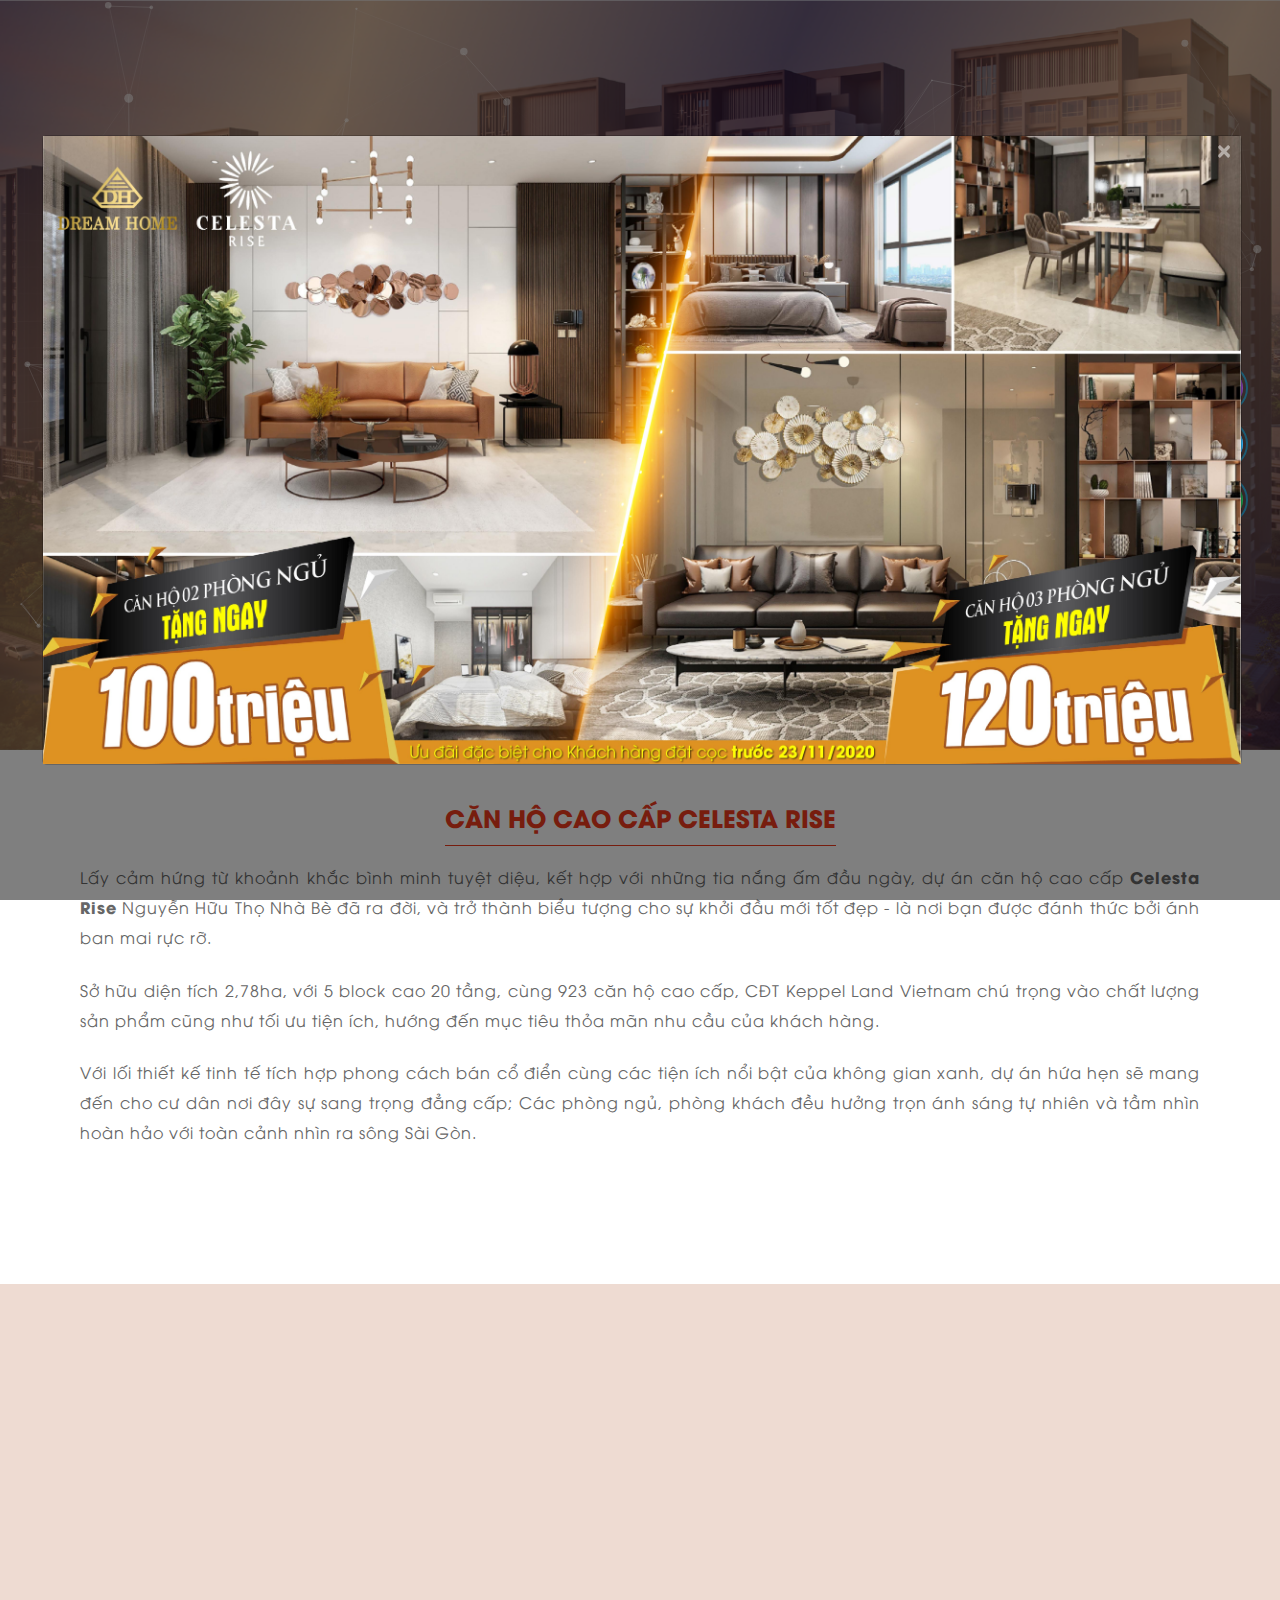
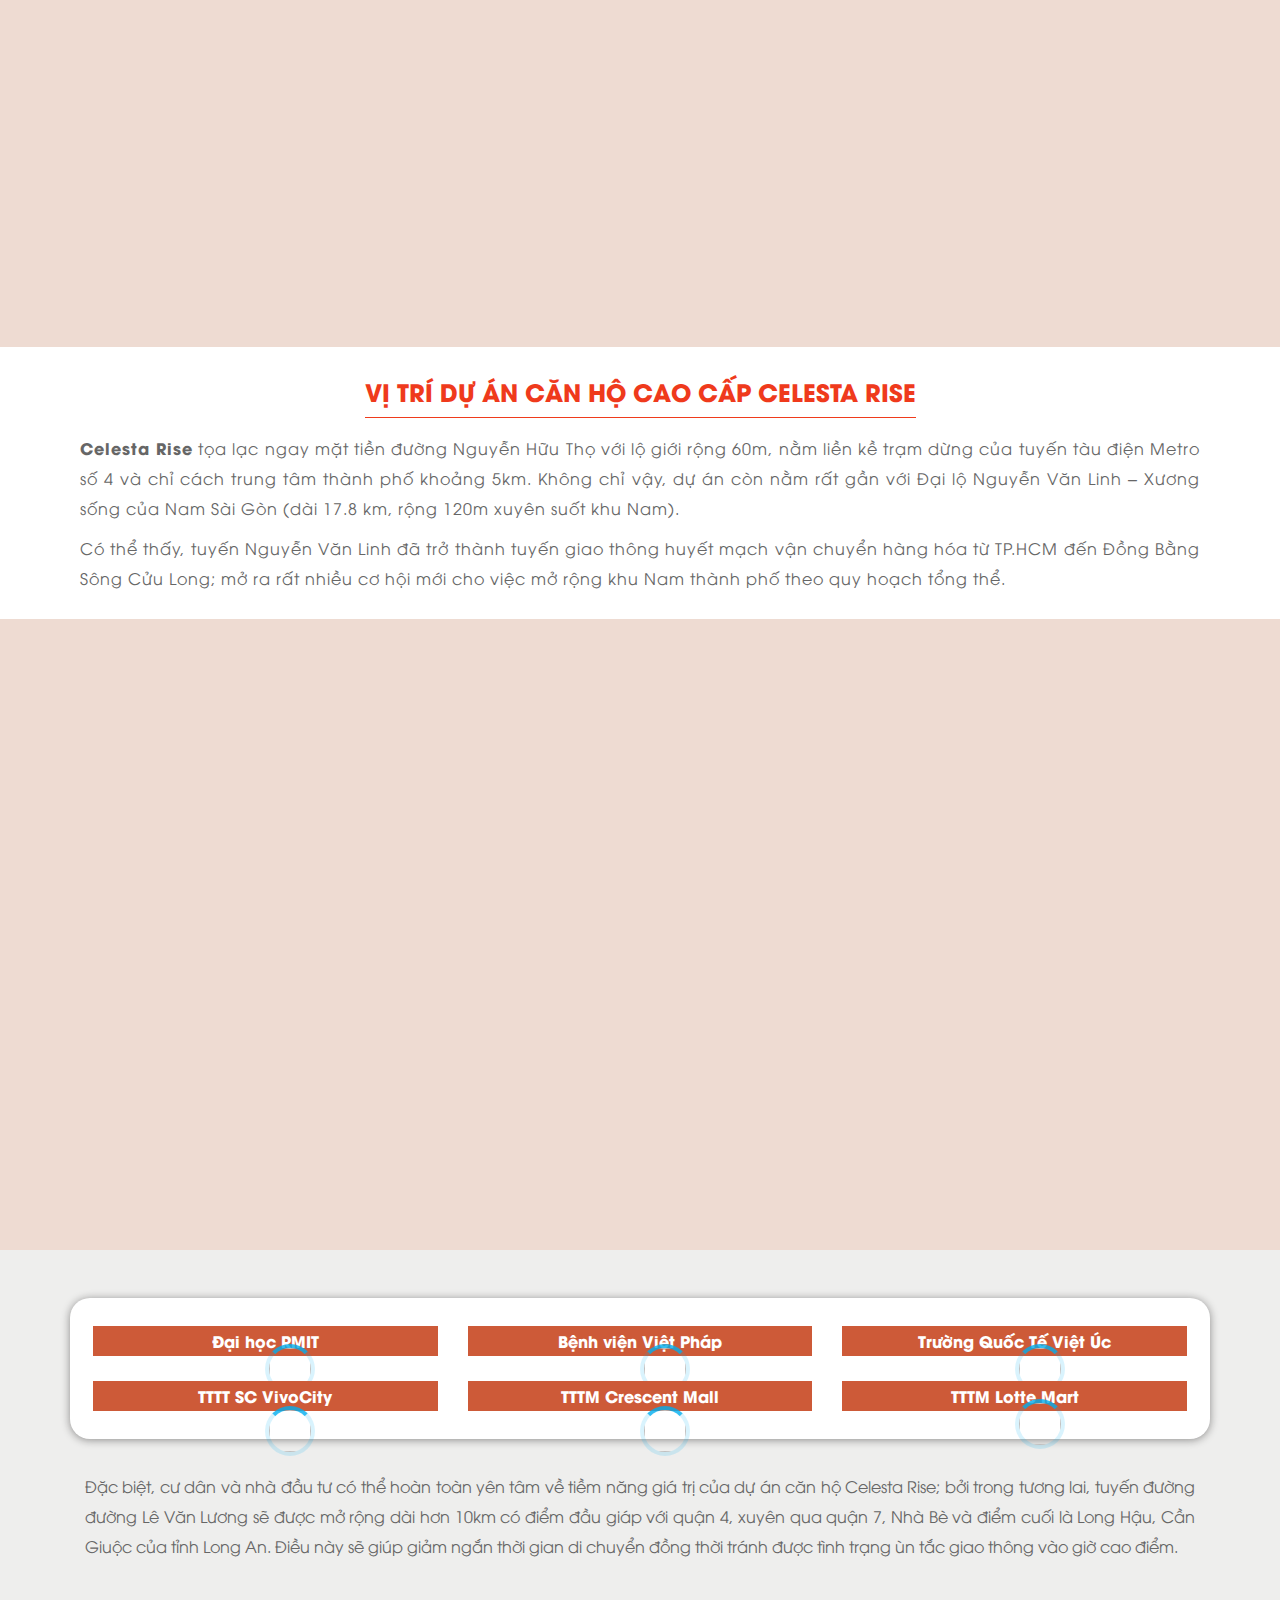
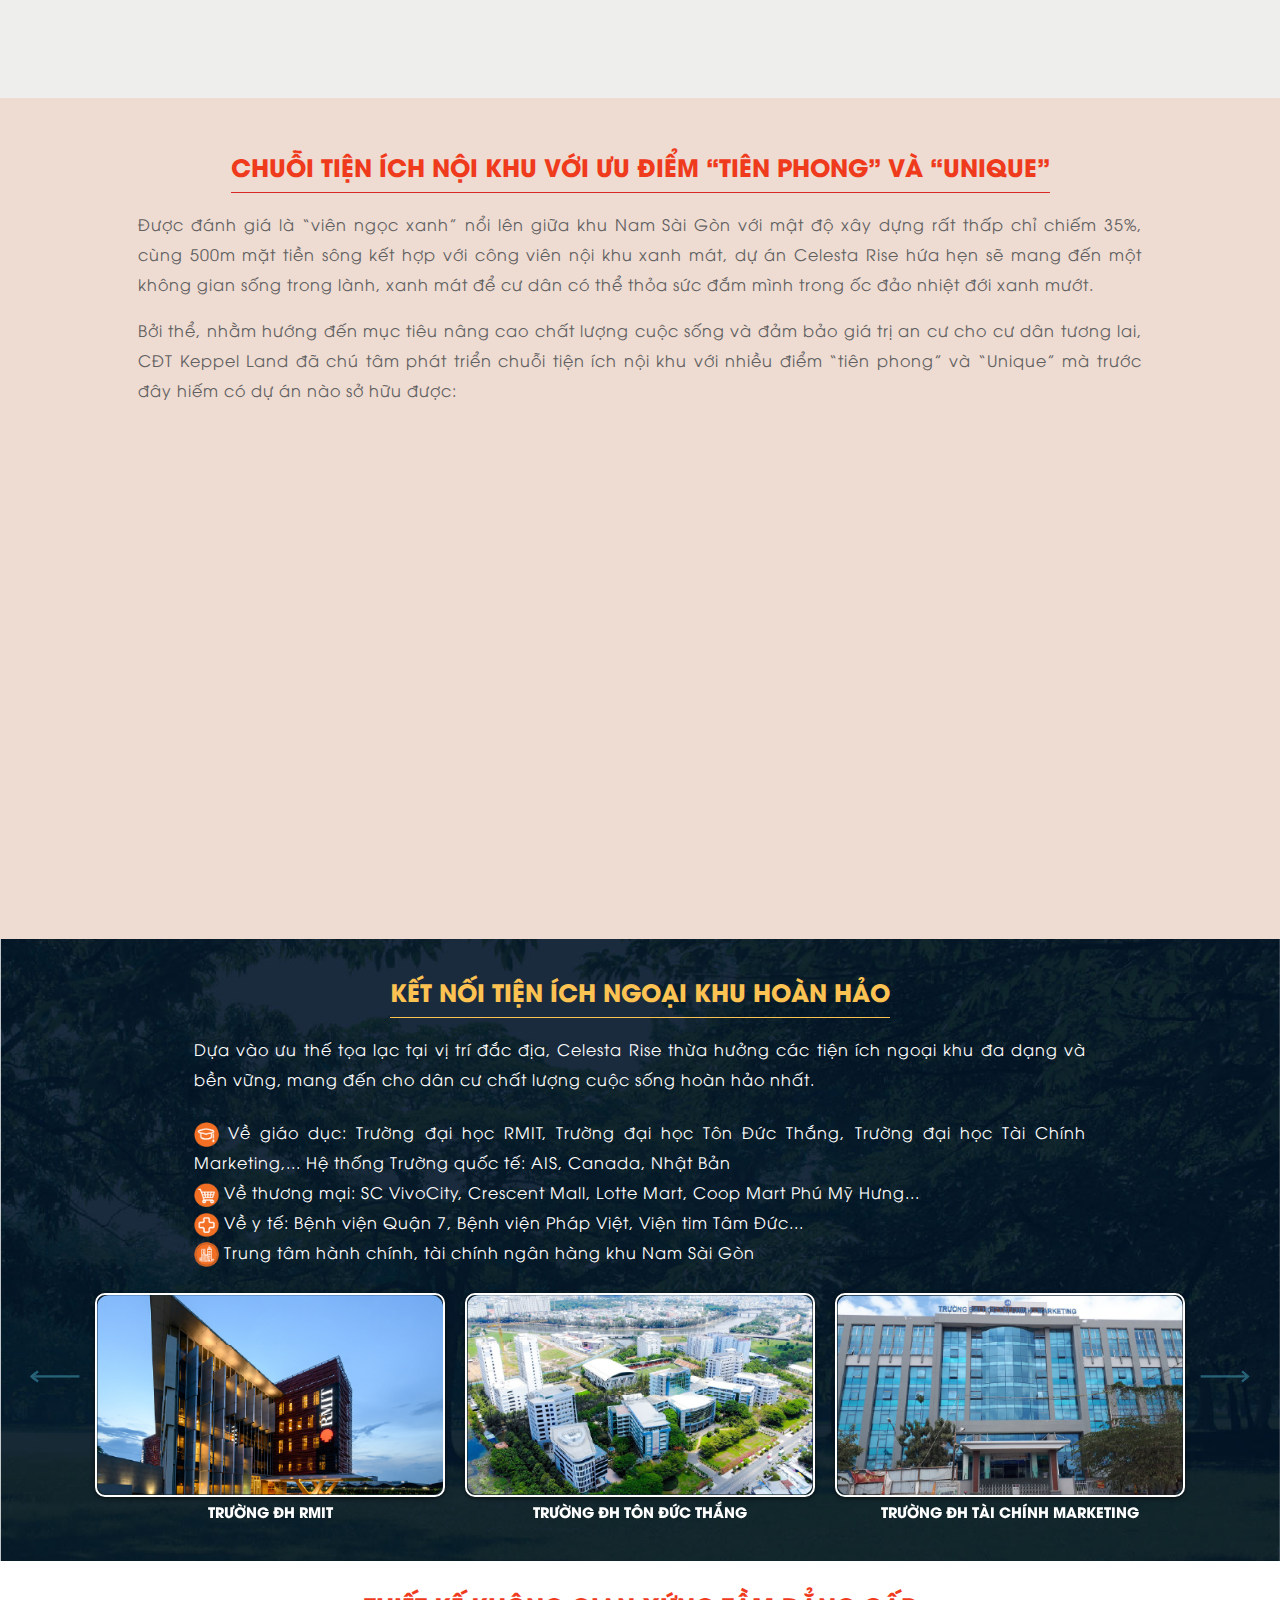
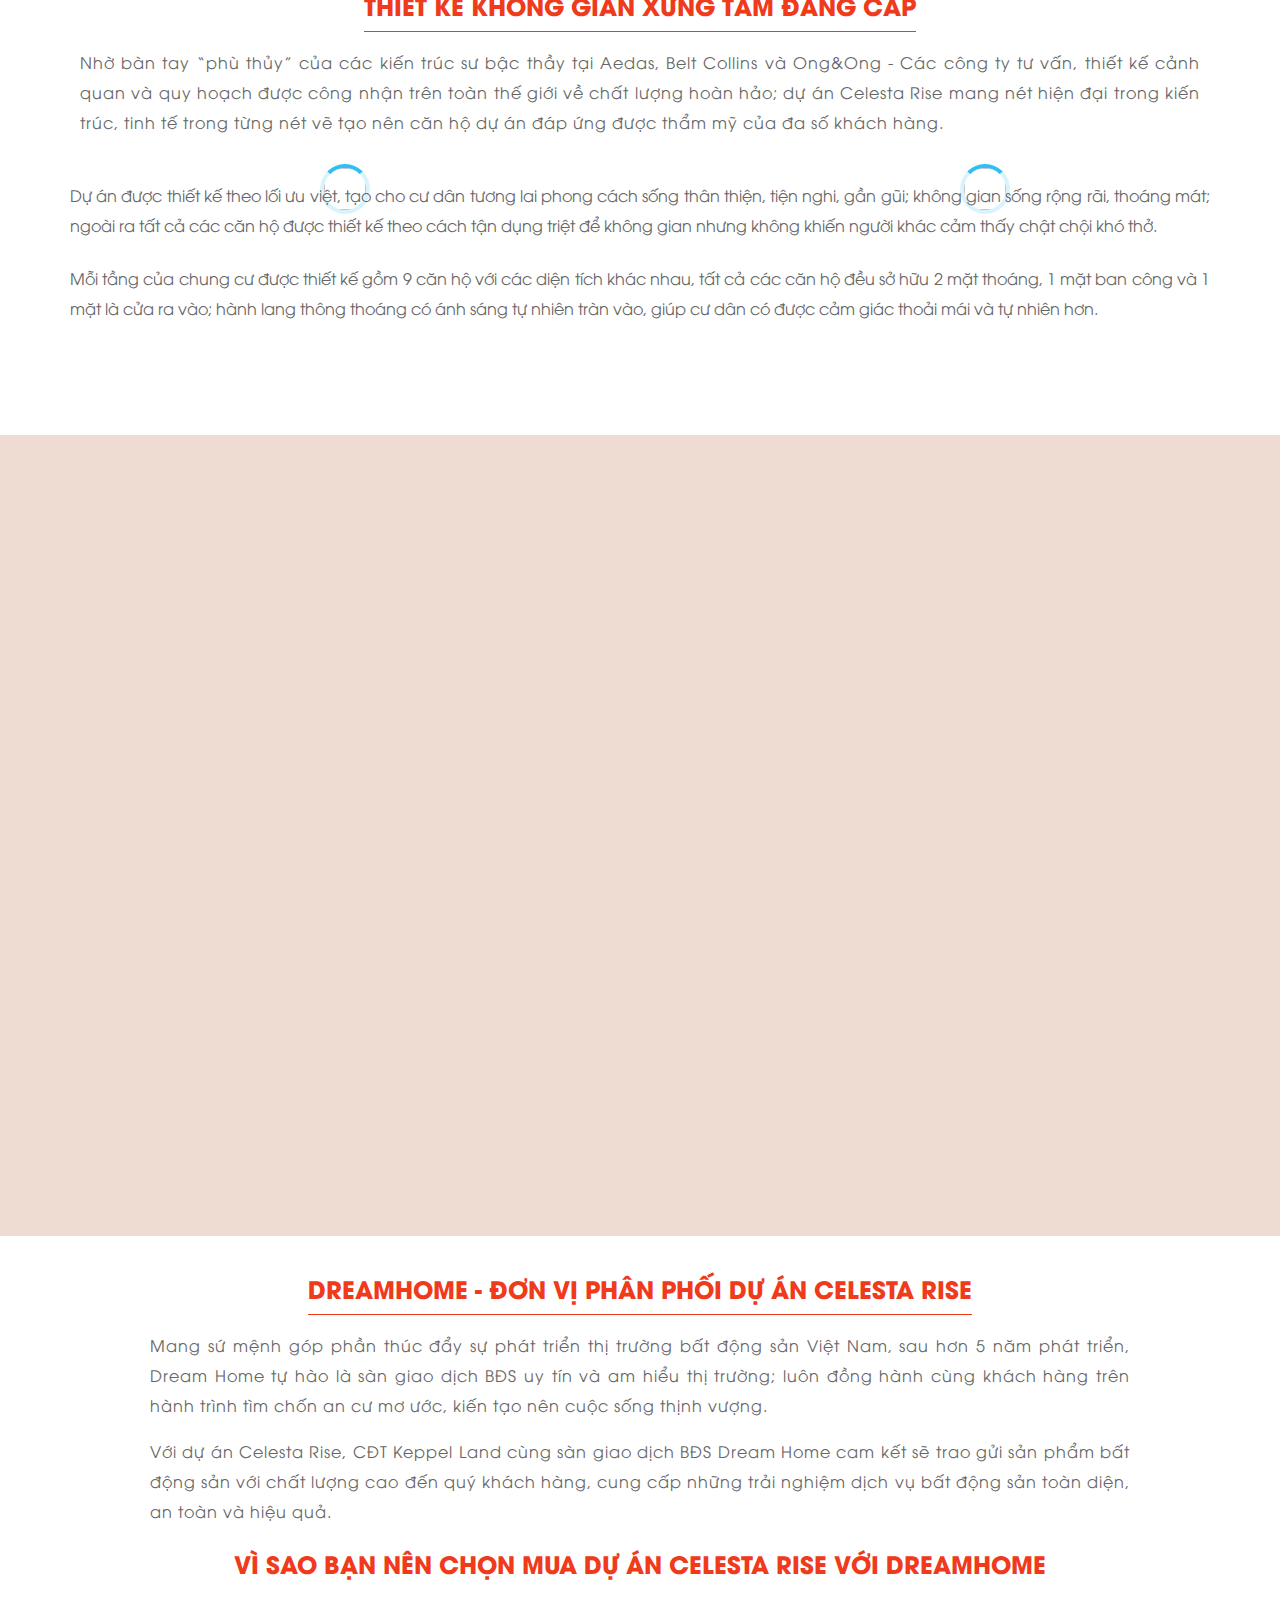
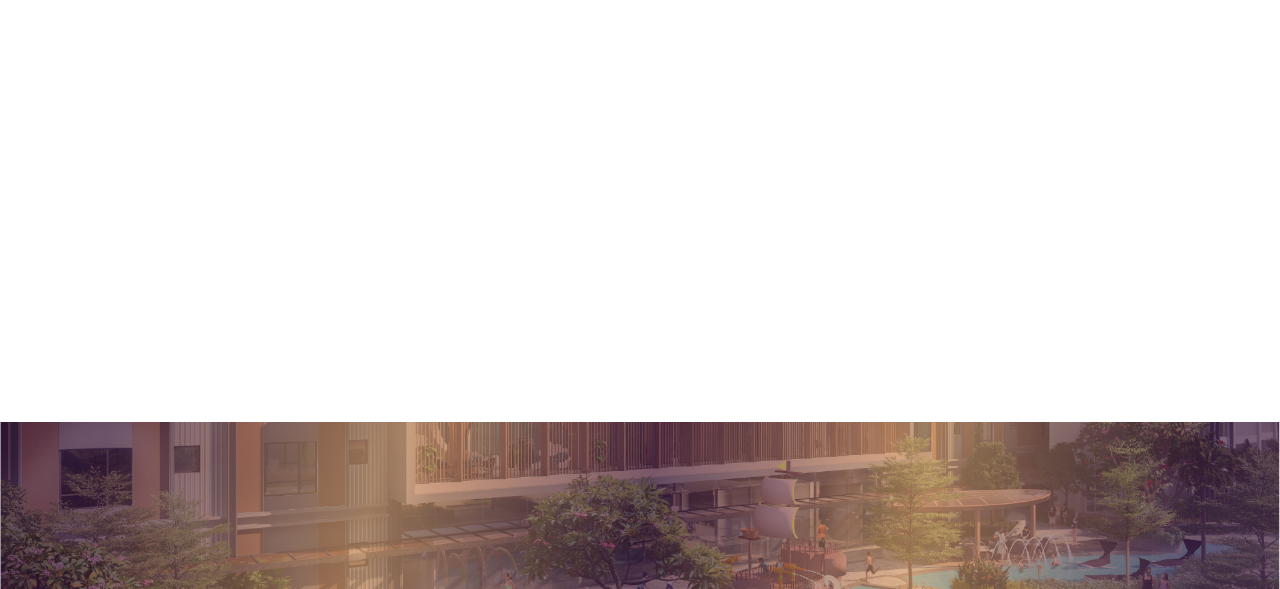
==== index.html @ 5ec268a1 "Merge branch 'master' of github.com:lethevinh/celestarise" ====
<!doctype html>
<!--[if lt IE 9]><html class="no-js no-svg ie lt-ie9 lt-ie8 lt-ie7" lang="en-US"> <![endif]-->
<!--[if IE 9]><html class="no-js no-svg ie ie9 lt-ie9 lt-ie8" lang="en-US"> <![endif]-->
<!--[if gt IE 9]><!-->
<html class="no-js no-svg" lang="en-US">
<!--<![endif]-->

<head>
    <meta charset="UTF-8" />
    <meta name="description" content="Dự án Khu đô thị Celesta Rise">
    <meta http-equiv="Content-Type" content="text/html; charset=UTF-8" />
    <meta http-equiv="X-UA-Compatible" content="IE=edge">
    <meta name="viewport" content="width=device-width, initial-scale=1">
    <title>Dự án Khu đô thị Celesta Rise &#8211; Dự án Khu đô thị Celesta Rise</title>
    <!-- Latest Bootstrap min CSS -->
    <link rel="stylesheet" href="assets/css/bootstrap.min.css">
    <!-- Google Font -->
    <link href="https://fonts.googleapis.com/css?family=Poppins:300,400,500,600,700,800" rel="stylesheet">
    <link href="https://fonts.googleapis.com/css?family=Noto+Serif:400,700" rel="stylesheet">
    <!-- fonts CSS -->
    <link rel="stylesheet" href="assets/fonts/font-awesome.min.css">
    <link rel="stylesheet" href="assets/fonts/themify-icons.css">
    <!--- owl carousel Css-->
    <link rel="stylesheet" href="assets/css/owl.carousel.css">
    <link rel="stylesheet" href="assets/css/owl.theme.css">
    <!-- animate CSS -->
    <link rel="stylesheet" href="assets/css/animate.css">
    <!-- MAGNIFIC CSS -->
    <link rel="stylesheet" href="assets/css/magnific-popup.css">
    <!-- Venobox CSS -->
    <link rel="stylesheet" href="assets/css/venobox.css">
    <!-- Style CSS -->
    <link rel="stylesheet" href="assets/css/style.css">
    <link rel="stylesheet" href="assets/css/custom.css">
    <!-- HTML5 shim and Respond.js IE8 support of HTML5 elements and media queries -->
    <!-- WARNING: Respond.js doesn't work if you view the page via file:// -->
    <!--[if lt IE 9]>
<script src="https://oss.maxcdn.com/html5shiv/3.7.2/html5shiv.min.js"></script>
<script src="https://oss.maxcdn.com/respond/1.4.2/respond.min.js"></script>
<![endif]-->
    <!---- code --->
    <!-- Facebook Pixel Code -->
    <script>
        !function(f,b,e,v,n,t,s)
{if(f.fbq)return;n=f.fbq=function(){n.callMethod?
n.callMethod.apply(n,arguments):n.queue.push(arguments)};
if(!f._fbq)f._fbq=n;n.push=n;n.loaded=!0;n.version='2.0';
n.queue=[];t=b.createElement(e);t.async=!0;
t.src=v;s=b.getElementsByTagName(e)[0];
s.parentNode.insertBefore(t,s)}(window, document,'script',
'https://connect.facebook.net/en_US/fbevents.js');
fbq('init', '634776320533372');
fbq('track', 'PageView');
</script>
    <noscript><img height="1" width="1" style="display:none" src="https://www.facebook.com/tr?id=634776320533372&ev=PageView&noscript=1" /></noscript>
    <!-- End Facebook Pixel Code -->
    <!-- Global site tag (gtag.js) - Google Analytics -->
    <script async src="https://www.googletagmanager.com/gtag/js?id=UA-182146389-1"></script>
    <script>
        window.dataLayer = window.dataLayer || [];
  function gtag(){dataLayer.push(arguments);}
  gtag('js', new Date());

  gtag('config', 'UA-182146389-1');
</script>
    <!--Start GTM code-->
    <script>var dataLayer = [{ 'trackingId': '182146389-1' }];</script>
    <script src="//crm.twin.vn/scripts/tgtm.js"></script>
    <!--End GTM code-->
    <!-- Facebook Pixel Code -->
<script>
!function(f,b,e,v,n,t,s)
{if(f.fbq)return;n=f.fbq=function(){n.callMethod?
n.callMethod.apply(n,arguments):n.queue.push(arguments)};
if(!f._fbq)f._fbq=n;n.push=n;n.loaded=!0;n.version='2.0';
n.queue=[];t=b.createElement(e);t.async=!0;
t.src=v;s=b.getElementsByTagName(e)[0];
s.parentNode.insertBefore(t,s)}(window, document,'script',
'https://connect.facebook.net/en_US/fbevents.js');
fbq('init', '337723544286725');
fbq('track', 'PageView');
</script>
<noscript><img height="1" width="1" style="display:none"
src="https://www.facebook.com/tr?id=337723544286725&ev=PageView&noscript=1"
/></noscript>
<!-- End Facebook Pixel Code -->
    <!---- end code-->
    <script>
        var themeUrl = '';
</script>
</head>

<body class="home page-template-default page page-id-6 stretched" data-spy="scroll" data-offset="80">
    <!--Preloader area start here-->
    <!--<div id="loading" class="loading">
    <div class="rs-loader">
        <div class="rs-shadow"></div>
        <div class="rs-gravity">
            <div class="rs-ball"></div>
        </div>
    </div>
</div>-->
    <!--Preloader area End here-->
    <section id="home" class="home_bg" style="background-image: url(assets/images/1.png);  background-size:cover; background-position: center center;">
        <div id="particles-js"></div>
        <div class="container">
            <div class="row">
                <div class="col-lg-8 col-sm-12 col-xs-12">
                    <div class="hero-text mt-5 text-center">
                        <img src="assets/images/logo.png" class="img-fluid mb-4" style="width: 360px" alt="">
                        <div>
                            <img style="height: 180px" src="assets/images/slider-text.png">
                        </div>
                        <br>
                    </div>
                </div><!-- END COL-->
                <div class="col-lg-4 col-sm-12 col-xs-12 wow fadeInUp" data-wow-duration="1s" data-wow-delay="0.2s" data-wow-offset="0">
                    <div class="register">
                        <h4 class="login_register_title">
                            * Đăng ký xem thông tin dự án
                        </h4>
                        <form>
                            <div class="form-group">
                                <label for="Name"></label>
                                <input class="form-control requiredField input-label o2o-name" data-val="true" data-val-required="Thông tin là bắt buộc nhập" id="Name" maxlength="50" name="Name" placeholder="Họ tên" type="text" value="" />
                                <span class="field-validation-valid" data-valmsg-for="Name" data-valmsg-replace="true"></span>
                            </div>
                            <div class="form-group">
                                <label for="Phone"></label>
                                <input class="form-control number-only o2o-phone" data-val="true" data-val-required="Thông tin là bắt buộc nhập" data-val-length="Số điện thoại không hợp lệ" data-val-length-max="13" data-val-length-min="10" data-val-regex="Số điện thoại không hợp lệ" data-val-regex-pattern="^[0-9]*$" data-val-requiredif="Thông tin là bắt buộc nhập." data-val-requiredif-comp="isequalto" data-val-requiredif-other="Email" data-val-requiredif-value="" id="Phone" maxlength="14" name="Phone" placeholder="Số điện thoại" type="number" value="" />
                                <span class="field-validation-valid" data-valmsg-for="Phone" data-valmsg-replace="true"></span>
                            </div>
                            <div class="form-group">
                                <label for="Email"></label>
                                <input class="form-control o2o-email" id="Email" maxlength="50" name="Email" placeholder="Địa chỉ email" type="email" value="" />
                                <span class="field-validation-valid" data-valmsg-for="Email" data-valmsg-replace="true"></span>
                            </div>
                            <div class="form-group mbnone text-center">
                                <button style="border: none;background-color: #D69F6F;font-weight: bold;color: white;font-weight: bold;" class="btn btn-register-bg btn-register-a red-bg" name="submit">Nhận thông tin</button>
                            </div>
                        </form>
                    </div>
                </div><!-- END COL-->
            </div><!-- END ROW-->
            <div class="row menu mt-md-5">
                <div class="col-lg-12 wow fadeInUp text-center" data-wow-duration="1s" data-wow-delay="0.2s" data-wow-offset="0" style="visibility: visible; animation-duration: 1s; animation-delay: 0.2s; animation-name: fadeInUp;">
                    <div class="btn">
                        <a href="/">TỔNG QUAN</a>
                    </div>
                    <div class="btn">
                        <a href="/tin-tuc.html#tin-tuc">TIN TỨC</a>
                    </div>
                    <div class="btn">
                        <a href="/tin-tuc.html#question_2222">HỎI ĐÁP</a>
                    </div>
                </div>
            </div>
        </div>
    </section>
    <section id="about" class="process-content section-padding pt-4 pb-5 white-bg">
        <div class="container">
            <div class="row text-center">
                <div class="section-title text-center mb-0">
                    <h2 class="text-bold header-title auto-center pb-3 mb-3 text-asss ">
                        CĂN HỘ CAO CẤP CELESTA RISE
                    </h2>
                    <p class="p-justify" style="width: 100%">
                        Lấy cảm hứng từ khoảnh khắc bình minh tuyệt diệu, kết hợp với những tia nắng ấm đầu ngày, dự án căn hộ cao cấp <strong>Celesta Rise</strong> Nguyễn Hữu Thọ Nhà Bè đã ra đời, và trở thành biểu tượng cho sự khởi đầu mới tốt đẹp - là nơi bạn được đánh thức bởi ánh ban mai rực rỡ.
                    </p>
                    <br>
                    <p class="p-justify" style="width: 100%">
                        Sở hữu diện tích 2,78ha, với 5 block cao 20 tầng, cùng 923 căn hộ cao cấp, CĐT Keppel Land Vietnam chú trọng vào chất lượng sản phẩm cũng như tối ưu tiện ích, hướng đến mục tiêu thỏa mãn nhu cầu của khách hàng.
                    </p>
                    <br>
                    <p class="p-justify" style="width: 100%">
                        Với lối thiết kế tinh tế tích hợp phong cách bán cổ điển cùng các tiện ích nổi bật của không gian xanh, dự án hứa hẹn sẽ mang đến cho cư dân nơi đây sự sang trọng đẳng cấp; Các phòng ngủ, phòng khách đều hưởng trọn ánh sáng tự nhiên và tầm nhìn hoàn hảo với toàn cảnh nhìn ra sông Sài Gòn.
                    </p>
                </div>
                <!--- END COL -->
                <div class="section-title text-center mt-4 mb-0">
                    <div class="home_btn">
                        <a href="#" style="font-size: 1.2em;" data-toggle="modal" data-target="#exampleModal" data-whatever="@mdo" class="btn-border get_btn wow bounceIn page-scroll red-bg no-border text-bold" data-wow-delay=".4s">
                            Đăng ký <br>
                            nhận thông tin ngay!
                        </a>
                    </div>
                </div>
            </div>
            <!--- END ROW -->
        </div>
        <!--- END CONTAINER -->
    </section>
    <section id="feature_1111" class="feature_area feature_area_check bg-grad pt-5 pb-5">
        <div class="container-fluid">
            <div class="row">
                <div class="col-lg-6 col-sm-12 col-xs-12 wow fadeIn no-padding" data-wow-duration="1s" data-wow-delay="0.3s" data-wow-offset="0">
                    <div class="feature_img">
                        <img data-src="assets/images/2.png" class="img-fluid lazy" alt="" />
                    </div>
                </div><!-- END COL -->
                <div class="col-lg-6 col-sm-12 col-xs-12 wow fadeInLeft no-padding" data-wow-duration="1s" data-wow-delay="0.1s" data-wow-offset="0" style="color: #606060">
                    <div class="single_feature single_feature_111 pl-md-4 pt-md-0 pt-xl-2  m-0">
                        <h2 style="margin-top: -10px" class="text-red text-bold header-title pt-md-0 md-auto-center">TỔNG QUAN VỀ DỰ ÁN</h2>
                        <ul class="m-0 ul-sssss">
                            <li><span class="ti-check-box"></span>
                                Chủ đầu tư: <strong>Keppel Land kết hợp cùng Công ty CP Địa ốc Phú Long</strong> </li>
                            <li><span class="ti-check-box"></span>
                                Vị trí dự án: <strong>Mặt tiền đường Nguyễn Hữu Thọ, xã Phước Kiển, huyện Nhà Bè, TP.HCM</strong></li>
                            <li><span class="ti-check-box"></span>
                                Quy mô dự án: <strong>2,78ha - gồm 5 block 20 tầng</strong></li>
                            <li><span class="ti-check-box"></span>
                                Số căn: <strong>923 căn hộ cao cấp</strong></li>
                            <li><span class="ti-check-box"></span>
                                Loại hình sản phẩm: <strong>Căn hộ chung cư cao cấp, Shophouse, Officetel và chuỗi tiện ích dịch vụ</strong></li>
                            <br>
                            <li>
                                <span class="ti-check-box"></span>
                                Chi tiết sản phẩm: <br>
                                - Căn hộ 2PN: <strong>Từ 78m2 – 90m2</strong> <br>
                                - Căn hộ 3PN: <strong>105m2</strong>
                            </li>
                            <li>
                                <span class="ti-check-box"></span>
                                Pháp lý dự án: <strong>Sổ hồng</strong> <br>
                                - Người Việt Nam sở hữu lâu dài,<br>
                                - Người nước ngoài 50 năm theo luật pháp hiện hành
                            </li>
                            <li>
                                <span class="ti-check-box"></span> Bàn giao: <strong>Giao thô hoặc hoàn thiện đầy đủ nội thất cơ bản</strong> </li>
                            <li>
                                <span class="ti-check-box"></span>Dự kiến hoàn thành: <strong>2023</strong></li>
                        </ul>
                    </div>
                </div><!-- END COL -->
            </div><!-- END ROW -->
        </div><!-- END CONTAINER -->
    </section>
    <section id="about" class="process-content no-padding white-bg">
        <div class="container">
            <div class="row text-center">
                <div class="section-title text-center mt-3 mb-3">
                    <h1 class="text-red text-bold header-title pt-0 mt-0 auto-center text-asss">
                        VỊ TRÍ DỰ ÁN CĂN HỘ CAO CẤP CELESTA RISE
                    </h1>
                    <p class="p-justify" style="width: 100%;padding-bottom: 10px">
                        <strong>Celesta Rise</strong> tọa lạc ngay mặt tiền đường Nguyễn Hữu Thọ với lộ giới rộng 60m, nằm liền kề trạm dừng của tuyến tàu điện Metro số 4 và chỉ cách trung tâm thành phố khoảng 5km. Không chỉ vậy, dự án còn nằm rất gần với Đại lộ Nguyễn Văn Linh – Xương sống của Nam Sài Gòn (dài 17.8 km, rộng 120m xuyên suốt khu Nam).
                    </p>
                    <p class="p-justify" style="width: 100%;padding-bottom: 10px">
                        Có thể thấy, tuyến Nguyễn Văn Linh đã trở thành tuyến giao thông huyết mạch vận chuyển hàng hóa từ TP.HCM đến Đồng Bằng Sông Cửu Long; mở ra rất nhiều cơ hội mới cho việc mở rộng khu Nam thành phố theo quy hoạch tổng thể.
                    </p>
                </div>
                <!--- END COL -->
            </div>
            <!--- END ROW -->
        </div>
        <!--- END CONTAINER -->
    </section>
    <section id="feature" class="feature_area feature_area_check" style="background: #eedbd2">
        <div class="container-fluid">
            <div class="row pt-4 pb-0">
                <div class="offset-md-1 col-lg-5 col-sm-12 col-xs-12 wow fadeInLeft no-padding" data-wow-duration="1s" data-wow-delay="0.1s" data-wow-offset="0" style="margin-top: auto;margin-bottom: auto;">
                    <div class="single_feature single_feature_111 single_feature_11111 pt-0 p-3">
                        <p class="mt-3 p-justify">
                            Ngoài ra, <strong>Celesta Rise</strong> còn được bao quanh bởi dòng sông uốn lượn, đem đến nguồn sinh khí tuyệt vời cho người sở hữu, kiến tạo nên một cuộc sống an lành và bình yên.
                        </p>
                        <p class="mt-3 p-justify">
                            <strong>Celesta Rise</strong> nằm đối diện Khu đô thị Dragon City và cận kề Khu đô thị Phố Mỹ Hưng, điều này nói lên được cư dân sinh sống nơi đây sẽ thừa hưởng được toàn bộ giá trị sống đã hiện hữu như: cơ sở hạ tầng, môi trường cảnh quan trong lành và dịch vụ tiện ích khép kín,...
                        </p>
                        <ul class="m-0">
                            <li><span class="ti-check-box"></span><strong>5 phút:</strong> đến Đại học RMIT, Đại học Tôn Đức Thắng, TTTM SC VivoCity,...
                            </li>
                            <li><span class="ti-check-box"></span><strong>7 phút: </strong> đến Bệnh viện Pháp Viện, TTTM Crescent Mall, SECC, Lotte Mart,...
                            </li>
                            <li><span class="ti-check-box"></span><strong>10 phút:</strong> đến Phú Mỹ Hưng, các trường quốc tế Renaissance Saigon, Việt Úc, Vstar, Nhật, Đài Loan, Hàn Quốc,...thông qua tuyến Nguyễn Hữu Thọ
                            </li>
                            <li><span class="ti-check-box"></span><strong>25 phút:</strong> đến trung tâm Quận 1 thông qua tuyến Nguyễn Hữu Thọ, cầu Kênh Tẻ
                            </li>
                        </ul>
                    </div>
                </div><!-- END COL -->
                <div class="col-lg-6 col-sm-12 col-xs-12 wow fadeIn no-padding" data-wow-duration="1s" data-wow-delay="0.3s" data-wow-offset="0">
                    <div class="feature_img">
                        <img data-src="assets/images/3.png" class="img-fluid lazy" alt="" />
                    </div>
                </div><!-- END COL -->
            </div><!-- END ROW -->
        </div><!-- END CONTAINER -->
    </section>
    <section id="about" class="process-content pt-5 pb-5" style="background-color: #eeeeed">
        <div class="container mb-3">
            <div class="row p-2 khungtrang">
                <div class="col-md-4">
                    <img data-src="assets/images/13_1.png" class="img-fluid lazy" alt="" />
                    <p class="text-center">Đại học RMIT</p>
                </div>
                <div class="col-md-4">
                    <img data-src="assets/images/13_2.png" class="img-fluid lazy" alt="" />
                    <p class="text-center">Bệnh viện Việt Pháp</p>
                </div>
                <div class="col-md-4">
                    <img data-src="assets/images/13_3.png" class="img-fluid lazy" alt="" />
                    <p class="text-center">Trường Quốc Tế Việt Úc</p>
                </div>
                <div class="col-md-4">
                    <img data-src="assets/images/13_4.png" class="img-fluid lazy" alt="" />
                    <p class="text-center">TTTT SC VivoCity</p>
                </div>
                <div class="col-md-4">
                    <img data-src="assets/images/13_5.png" class="img-fluid lazy" alt="" />
                    <p class="text-center">TTTM Crescent Mall</p>
                </div>
                <div class="col-md-4" style="margin-bottom: 15px">
                    <img data-src="assets/images/13_6.png" class="img-fluid lazy" alt="" />
                    <p class="text-center">TTTM Lotte Mart</p>
                </div>
            </div>
            <!--- END ROW -->
        </div>
        <div class="container">
            <div class="row">
                <div class="col-md-12">
                    <p class="mt-3 p-justify">
                        Đặc biệt, cư dân và nhà đầu tư có thể hoàn toàn yên tâm về tiềm năng giá trị của dự án căn hộ Celesta Rise; bởi trong tương lai, tuyến đường đường Lê Văn Lương sẽ được mở rộng dài hơn 10km có điểm đầu giáp với quận 4, xuyên qua quận 7, Nhà Bè và điểm cuối là Long Hậu, Cần Giuộc của tỉnh Long An. Điều này sẽ giúp giảm ngắn thời gian di chuyển đồng thời tránh được tình trạng ùn tắc giao thông vào giờ cao điểm.
                    </p>
                    <div class="section-title text-center mt-4 mb-0">
                        <div class="home_btn">
                            <a href="#" style="font-size: 1.2em;" data-toggle="modal" data-target="#exampleModal" data-whatever="@mdo" class="btn-border get_btn wow bounceIn page-scroll red-bg no-border text-bold" data-wow-delay=".4s">
                                Đăng ký <br>
                                nhận thông tin ngay!
                            </a>
                        </div>
                    </div>
                </div>
            </div>
        </div>
        <!--- END CONTAINER -->
    </section>
    <section id="feature_1111" class="feature_area feature_area_check bg-grad pt-4 pb-4">
        <div class="container-fluid">
            <div class="row text-center">
                <div class="section-title text-center mt-3 mb-3">
                    <h1 class="text-red text-bold header-title pt-0 mt-0 auto-center text-asss">
                        CHUỖI TIỆN ÍCH NỘI KHU VỚI ƯU ĐIỂM “TIÊN PHONG” VÀ “UNIQUE”
                    </h1>
                    <p class="mt-3 p-justify">
                        Được đánh giá là “viên ngọc xanh” nổi lên giữa khu Nam Sài Gòn với mật độ xây dựng rất thấp chỉ chiếm 35%, cùng 500m mặt tiền sông kết hợp với công viên nội khu xanh mát, dự án Celesta Rise hứa hẹn sẽ mang đến một không gian sống trong lành, xanh mát để cư dân có thể thỏa sức đắm mình trong ốc đảo nhiệt đới xanh mướt.
                    </p>
                    <p class="mt-3 p-justify">
                        Bởi thể, nhằm hướng đến mục tiêu nâng cao chất lượng cuộc sống và đảm bảo giá trị an cư cho cư dân tương lai, CĐT Keppel Land đã chú tâm phát triển chuỗi tiện ích nội khu với nhiều điểm “tiên phong” và “Unique” mà trước đây hiếm có dự án nào sở hữu được:
                    </p>
                </div>
            </div>
            <div class="row pt-md-5 pb-0">
                <div class="col-lg-5 col-sm-12 col-xs-12 wow fadeInLeft no-padding" data-wow-duration="1s" data-wow-delay="0.1s" data-wow-offset="0" style="color: #606060">
                    <div class="single_feature single_feature_333 pt-0 pl-4 pr-md-3 m-0">
                        <ul class="m-0 check-yellow">
                            <li><span class="ti-check-box"></span>
                                Cụm 3 hồ bơi đầu tiên và duy nhất trong khu vực (Hồ bơi thư giãn phong cách resort, Hồ bơi chuẩn Olympic 50m, Khu vui chơi nước chủ đề “Tàu hải tặc” 50m cho trẻ em)
                            </li>
                            <li><span class="ti-check-box"></span>
                                Khu Movie Camp đầu tiên
                            </li>
                            <li><span class="ti-check-box"></span>
                                Công viên thú cưng
                            </li>
                            <li><span class="ti-check-box"></span>
                                Club House tại tầng 3 bao gồm: Gym, Spa, Yoga, Sauna, Karaoke,...
                            </li>
                            <li><span class="ti-check-box"></span>
                                Đường chạy bộ 600m, sân bóng rổ mini, sân tennis, hồ bơi 50m, hồ bơi nghỉ dưỡng dài 50m.
                            </li>
                            <li><span class="ti-check-box"></span>
                                Hệ thống lọc trung tâm cung cấp nước sạch từng căn hộ.
                            </li>
                            <li><span class="ti-check-box"></span>
                                Khu vực mua sắm ngay tầng khối đế.
                            </li>
                        </ul>
                    </div>
                </div><!-- END COL -->
                <div class="col-lg-7 mt-0 col-sm-12 col-xs-12 wow fadeIn no-padding" data-wow-duration="1s" style="" data-wow-delay="0.3s" data-wow-offset="0">
                    <div class="owl-carousel carousel-single-slider work-slider-img">
                        <div class="feature_img">
                            <img data-src="assets/images/clubhouse-1.png" class="img-fluid lazy" alt="" />
                            <p class="text-white">
                                KHU VUI CHƠI NƯỚC HẢI TẶC 50M
                            </p>
                        </div>
                        <div class="feature_img">
                            <img data-src="assets/images/clubhouse-2.jpg" class="img-fluid lazy" alt="" />
                            <p class="text-white">
                                KHU VUI CHƠI NƯỚC HẢI TẶC 50M
                            </p>
                        </div>
                    </div>
                </div><!-- END COL -->
            </div><!-- END ROW -->
        </div><!-- END CONTAINER -->
    </section>
    <section id="testimonial" class="testimonial-area  bg-before pt-4 pb-4" style="background-image: url(assets/images/testimonial-bg.png);  background-size:cover; background-position: center center;color: white">
        <div class="container">
            <div class="row text-center">
                <div class="section-title text-center mt-0 mb-3">
                    <h1 class="text-red text-bold header-title pt-0 mt-0 auto-center text-asss" style="color: #fcc252">
                        KẾT NỐI TIỆN ÍCH NGOẠI KHU HOÀN HẢO
                    </h1>
                    <p class="mt-3 p-justify">
                        Dựa vào ưu thế tọa lạc tại vị trí đắc địa, Celesta Rise thừa hưởng các tiện ích ngoại khu đa dạng và bền vững, mang đến cho dân cư chất lượng cuộc sống hoàn hảo nhất.
                    </p>
                    <br>
                    <p class="p-justify">
                        <span><img class="img-bullet" src="assets/images/bullet-tien-ich-1.png"></span>
                        Về giáo dục: Trường đại học RMIT, Trường đại học Tôn Đức Thắng, Trường đại học Tài Chính Marketing,... Hệ thống Trường quốc tế: AIS, Canada, Nhật Bản</p>
                    <p class="p-justify">
                        <span><img class="img-bullet" src="assets/images/bullet-tien-ich-2.png"></span>
                        Về thương mại: SC VivoCity, Crescent Mall, Lotte Mart, Coop Mart Phú Mỹ Hưng...</p>
                    <p class="p-justify">
                        <span><img class="img-bullet" src="assets/images/bullet-tien-ich-3.png"></span>
                        Về y tế: Bệnh viện Quận 7, Bệnh viện Pháp Việt, Viện tim Tâm Đức...</p>
                    <p class="p-justify">
                        <span><img class="img-bullet" src="assets/images/bullet-tien-ich-4.png"></span>
                        Trung tâm hành chính, tài chính ngân hàng khu Nam Sài Gòn</p>
                </div>
            </div>
            <!-- END ROW -->
            <div class="row">
                <div class="col-lg-12 col-sm-12 col-xs-12">
                    <div id="work-slider-2" class="owl-carousel work-slider-img">
                        <div class="single_portfolio">
                            <div class="box">
                                <img src="assets/images/28.png" alt="">
                            </div>
                            <a href="#">
                                <p class="text-white t-bold">
                                    TRƯỜNG ĐH RMIT
                                </p>
                            </a>
                        </div>
                        <div class="single_portfolio">
                            <div class="box">
                                <img src="assets/images/29.png" alt="">
                            </div>
                            <a href="#">
                                <p class="text-white t-bold">
                                    TRƯỜNG ĐH TÔN ĐỨC THẮNG
                                </p>
                            </a>
                        </div>
                        <div class="single_portfolio">
                            <div class="box">
                                <img src="assets/images/30.png" alt="">
                            </div>
                            <a href="#">
                                <p class="text-white t-bold">
                                    TRƯỜNG ĐH TÀI CHÍNH MARKETING
                                </p>
                            </a>
                        </div>
                    </div>
                </div><!-- END ROW -->
            </div><!-- END CONTAINER -->
    </section>
    <section id="about" class="process-content no-padding white-bg">
        <div class="container">
            <div class="row text-center">
                <div class="section-title text-center mt-3 mb-3">
                    <h1 class="text-red text-bold header-title pt-0 mt-0 auto-center text-asss">
                        THIẾT KẾ KHÔNG GIAN XỨNG TẦM ĐẲNG CẤP
                    </h1>
                    <p class="p-justify" style="width: 100%;padding-bottom: 10px">
                        Nhờ bàn tay “phù thủy” của các kiến trúc sư bậc thầy tại Aedas, Belt Collins và Ong&Ong - Các công ty tư vấn, thiết
                        kế cảnh quan và quy hoạch được công nhận trên toàn thế giới về chất lượng hoàn hảo; dự án Celesta Rise mang
                        nét hiện đại trong kiến trúc, tinh tế trong từng nét vẽ tạo nên căn hộ dự án đáp ứng được thẩm mỹ của đa số khách hàng.
                    </p>
                </div>
                <!--- END COL -->
            </div>
        </div>
        <div class="container-fluid mb-md-3">
            <!--- END ROW -->
            <div class="row text-center">
                <div class="col-md-6">
                    <img data-src="assets/images/26.png" class="img-fluid lazy" alt="" />
                </div>
                <div class="col-md-6">
                    <img data-src="assets/images/27.png" class="img-fluid lazy" alt="" />
                </div>
            </div>
        </div>
        <div class="container">
            <div class="row text-center m-ss-2">
                <p class="p-justify">
                    Dự án được thiết kế theo lối ưu việt, tạo cho cư dân tương lai phong cách sống thân thiện, tiện nghi, gần gũi; không gian sống rộng rãi, thoáng mát; ngoài ra tất cả các căn hộ được thiết kế theo cách tận dụng triệt để không gian nhưng không khiến người khác cảm thấy chật chội khó thở.
                </p>
                <br>
                <p class="p-justify">
                    Mỗi tầng của chung cư được thiết kế gồm 9 căn hộ với các diện tích khác nhau, tất cả các căn hộ đều sở hữu 2 mặt thoáng, 1 mặt ban công và 1 mặt là cửa ra vào; hành lang thông thoáng có ánh sáng tự nhiên tràn vào, giúp cư dân có được cảm giác thoải mái và tự nhiên hơn.
                </p>
                <div class="section-title text-center mt-4 mb-4">
                    <div class="home_btn">
                        <a href="#" style="font-size: 1.2em;" data-toggle="modal" data-target="#exampleModal" data-whatever="@mdo" class="btn-border get_btn wow bounceIn page-scroll red-bg no-border text-bold" data-wow-delay=".4s">
                            Đăng ký <br>
                            nhận thông tin ngay!
                        </a>
                    </div>
                </div>
            </div>
        </div>
        <!--- END CONTAINER -->
    </section>
    <section id="feature" class="feature_area feature_area_check bg-grad ">
        <div class="container-fluid">
            <div class="row">
                <div class="col-lg-6 col-sm-12 col-xs-12 wow fadeIn no-padding" data-wow-duration="1s" style="margin:40px 0" data-wow-delay="0.3s" data-wow-offset="0">
                    <div class="feature_img mb-2">
                        <img data-src="assets/images/17.png" class="img-fluid lazy" alt="" />
                    </div>
                    <div class="feature_img">
                        <img data-src="assets/images/18.png" class="img-fluid lazy" alt="" />
                    </div>
                </div><!-- END COL -->
                <div class="col-lg-6 col-sm-12 col-xs-12 wow fadeInLeft" data-wow-duration="1s" data-wow-delay="0.1s" data-wow-offset="0">
                    <div class="single_feature single_feature_444 pt-md-4 p-2">
                        <h2 class="text-red text-bold header-title pt-0">
                            PHƯƠNG THỨC THANH TOÁN
                        </h2>
                        <p class="p-justify">
                            Với sự linh hoạt thông qua việc chia tiến độ thanh toán thành nhiều đợt, CĐT kỳ vọng đảm bảo được sự tiện lợi cho quý khách hàng có nhu cầu sở hữu Celesta Rise; có thể được giảm nhẹ về dòng tiền vì tiến độ thanh toán dàn trải theo thời gian.
                        </p>
                        <ul class="m-0 check-yellow">
                            <li><span class="ti-check-box"></span>Căn hộ bàn giao thô: 45 Triệu/m2</li>
                            <li><span class="ti-check-box"></span>Căn hộ bàn giao full nội thất: 50 Triệu/m2</li>
                            <li><span class="ti-check-box"></span>Đặt cọc giữ chỗ 50tr/căn</li>
                            <li><span class="ti-check-box"></span>Thanh toán 20% ký Hợp đồng mua bán (đợt 1 và 2)</li>
                            <li><span class="ti-check-box"></span>Thanh toán 30% trong 18 tháng (6 đợt tiếp theo - mỗi 3 tháng 5%) Thanh toán 45% bàn giao căn hộ</li>
                            <li><span class="ti-check-box"></span>Thanh toán 5% cuối cùng bàn giao sổ hồng</li>
                            <li><span class="ti-check-box"></span>Đặc biệt, CĐT hỗ trợ thanh toán trực tiếp và không cần vay vốn thông qua ngân hàng</li>
                        </ul>
                        <h2 class="text-red text-bold header-title pt-0">
                            PHÁP LÝ MINH BẠCH HOÀN CHỈNH
                        </h2>
                        <ul class="m-0 check-yellow">
                            <li><span class="ti-check-box"></span>
                                CĐT Keppel Land tiềm lực luôn được đánh giá cao về tính pháp lý của các dự án.
                            </li>
                            <li><span class="ti-check-box"></span>
                                *Sở hữu sổ hồng lâu dài dành cho người Việt, 50 năm dành cho người nước ngoài.
                            </li>
                        </ul>
                    </div>
                </div><!-- END COL -->
            </div><!-- END ROW -->
        </div><!-- END CONTAINER -->
    </section>
    <section id="feature" class="feature_area mt-4 mb-3">
        <div class="container-fluid">
            <div class="text-center">
                <div class="section-title text-center mb-1">
                    <h1 class="text-red text-bold header-title pt-0 mt-0 auto-center text-asss">
                        DREAMHOME - ĐƠN VỊ PHÂN PHỐI DỰ ÁN CELESTA RISE
                    </h1>
                    <p class="p-justify mb-md-3">
                        Mang sứ mệnh góp phần thúc đẩy sự phát triển thị trường bất động sản Việt Nam, sau hơn 5 năm phát triển, Dream Home tự hào là sàn giao dịch BĐS uy tín và am hiểu thị trường; luôn đồng hành cùng khách hàng trên hành trình tìm chốn an cư mơ ước, kiến tạo nên cuộc sống thịnh vượng.
                    </p>
                    <p class="p-justify">
                        Với dự án Celesta Rise, CĐT Keppel Land cùng sàn giao dịch BĐS Dream Home cam kết sẽ trao gửi sản phẩm bất động sản với chất lượng cao đến quý khách hàng, cung cấp những trải nghiệm dịch vụ bất động sản toàn diện, an toàn và hiệu quả.
                    </p>
                </div>
            </div><!-- END ROW -->
            <h1 class="text-red text-bold header-title pt-0 mt-4 no-underline auto-center text-asss">
                VÌ SAO BẠN NÊN CHỌN MUA DỰ ÁN CELESTA RISE VỚI DREAMHOME
            </h1>
            <div class="row text-center tientich">
                <div class="col-md-3 col-sm-12 col-xs-12 wow fadeIn tienich_bg" style=";height: 430px;background-size: cover;background-repeat: no-repeat;" data-wow-duration="1s" data-wow-delay="0.3s" data-wow-offset="0" title="Đơn vị từng đồng hành cùng các CĐT uy tín như: Đất Xanh, Khang Điền, Phát Đạt,... phân phối các sản phẩm Bất động sản uy tín và chất lượng cao hơn 5 năm liền.">
                    <p class="p-justify ">
                        Đơn vị từng đồng hành cùng các CĐT uy tín như: Đất Xanh, Khang Điền, Phát Đạt,... phân phối các sản phẩm Bất động sản uy tín và chất lượng cao hơn 5 năm liền.
                    </p>
                </div><!-- END COL -->
                <div class="col-md-3 col-sm-12 col-xs-12 wow fadeIn tienich_bg" style=";height: 430px;background-size: cover;background-repeat: no-repeat;" data-wow-duration="1s" data-wow-delay="0.3s" data-wow-offset="0" title=" Hiện tại, Dream Home tiếp tục đồng hành cùng Keppel Land - một trong những tập đoàn đa quốc gia lớn nhất Singapore, với các ngành kinh doanh chính: dầu khí và hàng hải, cơ sở hạ tầng và bất động sản.">
                    <p class="p-justify ">
                        Hiện tại, Dream Home tiếp tục đồng hành cùng Keppel Land - một trong những tập đoàn đa quốc gia lớn nhất Singapore, với các ngành kinh doanh chính: dầu khí và hàng hải, cơ sở hạ tầng và bất động sản.
                    </p>
                </div><!-- END COL -->
                <div class="col-md-3 col-sm-12 col-xs-12 wow fadeIn tienich_bg" style=";height: 430px;background-size: cover;background-repeat: no-repeat;" data-wow-duration="1s" data-wow-delay="0.3s" data-wow-offset="0" title="Đơn vị đã phân phối thành công hàng loạt các dự án BĐS lớn: Dự án Precia, Dự án Opal Skyline, Dự án Lovera (1,2,3, Vista, Premier), Dự án Astral City (đang phân phối), Dự án Verosa Park (đang phân phối),...">
                    <p class="p-justify ">
                        Đơn vị đã phân phối thành công hàng loạt các dự án BĐS lớn: Dự án Precia, Dự án Opal Skyline, Dự án Lovera (1,2,3, Vista, Premier), Dự án Astral City (đang phân phối), Dự án Verosa Park (đang phân phối),...
                    </p>
                </div><!-- END COL -->
                <div class="col-md-3 col-sm-12 col-xs-12 wow fadeIn tienich_bg" style=";height: 430px;background-size: cover;background-repeat: no-repeat;" data-wow-duration="1s" data-wow-delay="0.3s" data-wow-offset="0" title=" Đơn vị hỗ trợ tư vấn, phân phối sản phẩm Bất động sản uy tín với chính sách thanh toán được nhận từ chính các CĐT, pháp lý rõ ràng minh bạch.">
                    <p class="p-justify ">
                        Đơn vị hỗ trợ tư vấn, phân phối sản phẩm Bất động sản uy tín với chính sách thanh toán được nhận từ chính các CĐT, pháp lý rõ ràng minh bạch.
                    </p>
                </div><!-- END COL -->
                <!-- END COL -->
            </div>
        </div><!-- END CONTAINER -->
    </section>
    <section id="testimonial" class="testimonial-area bg-footer bg-before no-padding pt-4 pb-2" style="background-image: url(assets/images/footer-bg.png);  background-size:cover; background-position: center center;">
        <div class="container-fluid">
            <div class="row">
                <div class="col-lg-6 auto-center col-sm-12 col-xs-12 wow fadeInUp" data-wow-duration="1s" data-wow-delay="0.3s" data-wow-offset="0">
                    <div class="how_we_work_video">
                        <img data-src="assets/images/logo.png" class="img-fluid lazy auto-center footer-logo" alt="">
                    </div>
                </div><!-- END COL -->
                <div class="col-lg-6 col-sm-12 col-xs-12 wow fadeInUp no-padding" data-wow-duration="1s" data-wow-delay="0.2s" data-wow-offset="0">
                    <div class="single_how_we_work text-white mt-0 ml-2" style="font-size: 1rem">
                        Thông tin liên hệ booking dự án:<br>
                        <strong>DreamHome phân phối chính thức dự án CELESTA RISE.</strong>
                        <br>Trụ sở: 14 đường số 1, KDC City Land, Phường Tân Phong, Quận 7.
                        <br>Địa chỉ: 239 đường 9A KDc Trung Sơn, Bình Hưng, Bình Chánh, HCM.
                        <br>SĐT: <strong>0862 093 788</strong>
                        <br>Email: info@dreamhomeland.vn
                    </div>
                </div><!-- END COL -->
            </div><!-- END ROW -->
        </div><!-- END CONTAINER -->
    </section>
    <div class="social-button">
        <div class="social-button-content">
            <a href="viber://chat?number=0862093788&amp;text=Liên hệ Lovera Park" class="call-icon viber" rel="nofollow">
                <img src="assets/images/viber.png" alt="">
                <div class="animated alo-circle"></div>
                <!--                <div class="animated alo-circle-fill  "></div>-->
                <span>VIBER: 0862 093 788</span>
            </a>
            <a href="https://zalo.me/0862093788" class="zalo">
                <img src="assets/images/zalo.png" alt="">
                <div class="animated alo-circle"></div>
                <!--                <div class="animated alo-circle-fill  "></div>-->
                <span>ZALO: 0862 093 788</span>
            </a>
            <a href="tel:0862093788" class="sms">
                <img src="[data-uri]" alt="">
                <div class="animated alo-circle"></div>
                <!--                <div class="animated alo-circle-fill  "></div>-->
                <span>CAll: 0862 093 788</span>
            </a>
        </div>
    </div>
    <div id="modalPopup" class="modal fade popup" role="dialog">
        <div class="modal-dialog modal-lg">
            <!-- Modal content-->
            <div class="modal-content">
                <div class="modal-body">
                    <button type="button" class="close" data-dismiss="modal" aria-label="Close">
                        <span aria-hidden="true">&times;</span>
                    </button>
                    <img data-src="assets/images/Popup-01.jpg" class="img-fluid lazy" alt="" />
                </div>
            </div>
        </div>
    </div>
    <div class="modal fade" id="exampleModal" tabindex="-1" role="dialog" aria-labelledby="exampleModalLabel" aria-hidden="true">
        <div class="modal-dialog" role="document">
            <div class="modal-content">
                <div class="modal-header">
                    <h5 class="modal-title" id="exampleModalLabel">* Đăng ký xem thông tin dự án</h5>
                    <button type="button" class="close" data-dismiss="modal" aria-label="Close">
                        <span aria-hidden="true">&times;</span>
                    </button>
                </div>
                <form>
                    <div class="modal-body">
                        <div class="form-group">
                            <label for="Name"></label>
                            <input class="form-control requiredField input-label o2o-name" data-val="true" data-val-required="Thông tin là bắt buộc nhập" id="Name" maxlength="50" name="Name" placeholder="Họ tên" type="text" value="" />
                            <span class="field-validation-valid" data-valmsg-for="Name" data-valmsg-replace="true"></span>
                        </div>
                        <div class="form-group">
                            <label for="Phone"></label>
                            <input class="form-control number-only o2o-phone" data-val="true" data-val-required="Thông tin là bắt buộc nhập" data-val-length="Số điện thoại không hợp lệ" data-val-length-max="13" data-val-length-min="10" data-val-regex="Số điện thoại không hợp lệ" data-val-regex-pattern="^[0-9]*$" data-val-requiredif="Thông tin là bắt buộc nhập." data-val-requiredif-comp="isequalto" data-val-requiredif-other="Email" data-val-requiredif-value="" id="Phone" maxlength="14" name="Phone" placeholder="Số điện thoại" type="number" value="" />
                            <span class="field-validation-valid" data-valmsg-for="Phone" data-valmsg-replace="true"></span>
                        </div>
                        <div class="form-group">
                            <label for="Email"></label>
                            <input class="form-control o2o-email" id="Email" maxlength="50" name="Email" placeholder="Địa chỉ email" type="email" value="" />
                            <span class="field-validation-valid" data-valmsg-for="Email" data-valmsg-replace="true"></span>
                        </div>
                    </div>
                    <div class="modal-footer">
                        <button type="reset" class="btn btn-secondary" data-dismiss="modal">Đóng</button>
                        <button class="btn btn-register-bg btn-register-b red-bg">Nhận thông tin</button>
                    </div>
                </form>
            </div>
        </div>
    </div>
    <!-- Modal -->
    <div class="modal fade" id="thankModal" tabindex="-1" role="dialog" aria-labelledby="exampleModalLabel" aria-hidden="true">
        <div class="modal-dialog" role="document">
            <div class="modal-content">
                <div class="modal-header">
                    <h5 class="modal-title">Xin Chúc mừng </h5>
                    <button type="button" class="close" data-dismiss="modal" aria-label="Close">
                        <span aria-hidden="true">&times;</span>
                    </button>
                </div>
                <div class="modal-body">
                    Xin chúc mừng bạn đã gửi tin nhắn thành công, chuyên viên tư vấn PKD sẽ liên hệ lại với bạn ngay.0
                </div>
                <div class="modal-footer">
                    <button type="button" class="btn btn-secondary" data-dismiss="modal">Close</button>
                </div>
            </div>
        </div>
    </div>
    <!-- Latest jQuery -->
    <script src="assets/js/common.js"></script>
    <script src="assets/js/jquery-1.12.4.min.js"></script>
    <!-- Latest compiled and minified Bootstrap -->
    <script src="assets/js/bootstrap.js"></script>
    <script src="assets/js/popper.min.js"></script>
    <!-- modernizer JS -->
    <script src="assets/js/modernizr-2.8.3.min.js"></script>
    <!-- ripples JS -->
    <script src="assets/js/ripples-min.js"></script>
    <!-- jquery nav JS -->
    <script src="assets/js/jquery.nav.js"></script>
    <!-- jquery smooth-scroll JS -->
    <script src="assets/js/smooth-scroll.js"></script>
    <!-- owl-carousel min js  -->
    <script src="assets/js/owl.carousel.min.js"></script>
    <!-- scrolltopcontrol js -->
    <script src="assets/js/scrolltopcontrol.js"></script>
    <!-- MAGNIFICANT JS -->
    <script src="assets/js/jquery.magnific-popup.min.js"></script>
    <!-- Venobox JS -->
    <script src="assets/js/venobox.min.js"></script>
    <!-- stellar js -->
    <script src="assets/js/jquery.stellar.min.js"></script>
    <!-- WOW - Reveal Animations When You Scroll -->
    <script src="assets/js/wow.min.js"></script>
    <!-- form-contact js -->
    <script src="assets/js/form-contact.js"></script>
    <script src="assets/js/particles.min.js"></script>
    <!-- scripts js -->
    <script type="text/javascript" src="assets/js/jquery.lazy.min.js"></script>
    <script type="text/javascript" src="assets/js/jquery.lazy.plugins.min.js"></script>
    <script src="assets/js/scripts.js"></script>
</body>
---- assets/fonts/themify-icons.css ----
@font-face {
	font-family: 'themify';
	src:url('../fonts/themify.eot?-fvbane');
	src:url('../fonts/themify.eot?#iefix-fvbane') format('embedded-opentype'),
		url('../fonts/themify.woff?-fvbane') format('woff'),
		url('../fonts/themify.ttf?-fvbane') format('truetype'),
		url('../fonts/themify.svg?-fvbane#themify') format('svg');
	font-weight: normal;
	font-style: normal;
}

[class^="ti-"], [class*=" ti-"] {
	font-family: 'themify';
	speak: none;
	font-style: normal;
	font-weight: normal;
	font-variant: normal;
	text-transform: none;
	line-height: 1;

	/* Better Font Rendering =========== */
	-webkit-font-smoothing: antialiased;
	-moz-osx-font-smoothing: grayscale;
}

.ti-wand:before {
	content: "\e600";
}
.ti-volume:before {
	content: "\e601";
}
.ti-user:before {
	content: "\e602";
}
.ti-unlock:before {
	content: "\e603";
}
.ti-unlink:before {
	content: "\e604";
}
.ti-trash:before {
	content: "\e605";
}
.ti-thought:before {
	content: "\e606";
}
.ti-target:before {
	content: "\e607";
}
.ti-tag:before {
	content: "\e608";
}
.ti-tablet:before {
	content: "\e609";
}
.ti-star:before {
	content: "\e60a";
}
.ti-spray:before {
	content: "\e60b";
}
.ti-signal:before {
	content: "\e60c";
}
.ti-shopping-cart:before {
	content: "\e60d";
}
.ti-shopping-cart-full:before {
	content: "\e60e";
}
.ti-settings:before {
	content: "\e60f";
}
.ti-search:before {
	content: "\e610";
}
.ti-zoom-in:before {
	content: "\e611";
}
.ti-zoom-out:before {
	content: "\e612";
}
.ti-cut:before {
	content: "\e613";
}
.ti-ruler:before {
	content: "\e614";
}
.ti-ruler-pencil:before {
	content: "\e615";
}
.ti-ruler-alt:before {
	content: "\e616";
}
.ti-bookmark:before {
	content: "\e617";
}
.ti-bookmark-alt:before {
	content: "\e618";
}
.ti-reload:before {
	content: "\e619";
}
.ti-plus:before {
	content: "\e61a";
}
.ti-pin:before {
	content: "\e61b";
}
.ti-pencil:before {
	content: "\e61c";
}
.ti-pencil-alt:before {
	content: "\e61d";
}
.ti-paint-roller:before {
	content: "\e61e";
}
.ti-paint-bucket:before {
	content: "\e61f";
}
.ti-na:before {
	content: "\e620";
}
.ti-mobile:before {
	content: "\e621";
}
.ti-minus:before {
	content: "\e622";
}
.ti-medall:before {
	content: "\e623";
}
.ti-medall-alt:before {
	content: "\e624";
}
.ti-marker:before {
	content: "\e625";
}
.ti-marker-alt:before {
	content: "\e626";
}
.ti-arrow-up:before {
	content: "\e627";
}
.ti-arrow-right:before {
	content: "\e628";
}
.ti-arrow-left:before {
	content: "\e629";
}
.ti-arrow-down:before {
	content: "\e62a";
}
.ti-lock:before {
	content: "\e62b";
}
.ti-location-arrow:before {
	content: "\e62c";
}
.ti-link:before {
	content: "\e62d";
}
.ti-layout:before {
	content: "\e62e";
}
.ti-layers:before {
	content: "\e62f";
}
.ti-layers-alt:before {
	content: "\e630";
}
.ti-key:before {
	content: "\e631";
}
.ti-import:before {
	content: "\e632";
}
.ti-image:before {
	content: "\e633";
}
.ti-heart:before {
	content: "\e634";
}
.ti-heart-broken:before {
	content: "\e635";
}
.ti-hand-stop:before {
	content: "\e636";
}
.ti-hand-open:before {
	content: "\e637";
}
.ti-hand-drag:before {
	content: "\e638";
}
.ti-folder:before {
	content: "\e639";
}
.ti-flag:before {
	content: "\e63a";
}
.ti-flag-alt:before {
	content: "\e63b";
}
.ti-flag-alt-2:before {
	content: "\e63c";
}
.ti-eye:before {
	content: "\e63d";
}
.ti-export:before {
	content: "\e63e";
}
.ti-exchange-vertical:before {
	content: "\e63f";
}
.ti-desktop:before {
	content: "\e640";
}
.ti-cup:before {
	content: "\e641";
}
.ti-crown:before {
	content: "\e642";
}
.ti-comments:before {
	content: "\e643";
}
.ti-comment:before {
	content: "\e644";
}
.ti-comment-alt:before {
	content: "\e645";
}
.ti-close:before {
	content: "\e646";
}
.ti-clip:before {
	content: "\e647";
}
.ti-angle-up:before {
	content: "\e648";
}
.ti-angle-right:before {
	content: "\e649";
}
.ti-angle-left:before {
	content: "\e64a";
}
.ti-angle-down:before {
	content: "\e64b";
}
.ti-check:before {
	content: "\e64c";
}
.ti-check-box:before {
	content: "\e64d";
}
.ti-camera:before {
	content: "\e64e";
}
.ti-announcement:before {
	content: "\e64f";
}
.ti-brush:before {
	content: "\e650";
}
.ti-briefcase:before {
	content: "\e651";
}
.ti-bolt:before {
	content: "\e652";
}
.ti-bolt-alt:before {
	content: "\e653";
}
.ti-blackboard:before {
	content: "\e654";
}
.ti-bag:before {
	content: "\e655";
}
.ti-move:before {
	content: "\e656";
}
.ti-arrows-vertical:before {
	content: "\e657";
}
.ti-arrows-horizontal:before {
	content: "\e658";
}
.ti-fullscreen:before {
	content: "\e659";
}
.ti-arrow-top-right:before {
	content: "\e65a";
}
.ti-arrow-top-left:before {
	content: "\e65b";
}
.ti-arrow-circle-up:before {
	content: "\e65c";
}
.ti-arrow-circle-right:before {
	content: "\e65d";
}
.ti-arrow-circle-left:before {
	content: "\e65e";
}
.ti-arrow-circle-down:before {
	content: "\e65f";
}
.ti-angle-double-up:before {
	content: "\e660";
}
.ti-angle-double-right:before {
	content: "\e661";
}
.ti-angle-double-left:before {
	content: "\e662";
}
.ti-angle-double-down:before {
	content: "\e663";
}
.ti-zip:before {
	content: "\e664";
}
.ti-world:before {
	content: "\e665";
}
.ti-wheelchair:before {
	content: "\e666";
}
.ti-view-list:before {
	content: "\e667";
}
.ti-view-list-alt:before {
	content: "\e668";
}
.ti-view-grid:before {
	content: "\e669";
}
.ti-uppercase:before {
	content: "\e66a";
}
.ti-upload:before {
	content: "\e66b";
}
.ti-underline:before {
	content: "\e66c";
}
.ti-truck:before {
	content: "\e66d";
}
.ti-timer:before {
	content: "\e66e";
}
.ti-ticket:before {
	content: "\e66f";
}
.ti-thumb-up:before {
	content: "\e670";
}
.ti-thumb-down:before {
	content: "\e671";
}
.ti-text:before {
	content: "\e672";
}
.ti-stats-up:before {
	content: "\e673";
}
.ti-stats-down:before {
	content: "\e674";
}
.ti-split-v:before {
	content: "\e675";
}
.ti-split-h:before {
	content: "\e676";
}
.ti-smallcap:before {
	content: "\e677";
}
.ti-shine:before {
	content: "\e678";
}
.ti-shift-right:before {
	content: "\e679";
}
.ti-shift-left:before {
	content: "\e67a";
}
.ti-shield:before {
	content: "\e67b";
}
.ti-notepad:before {
	content: "\e67c";
}
.ti-server:before {
	content: "\e67d";
}
.ti-quote-right:before {
	content: "\e67e";
}
.ti-quote-left:before {
	content: "\e67f";
}
.ti-pulse:before {
	content: "\e680";
}
.ti-printer:before {
	content: "\e681";
}
.ti-power-off:before {
	content: "\e682";
}
.ti-plug:before {
	content: "\e683";
}
.ti-pie-chart:before {
	content: "\e684";
}
.ti-paragraph:before {
	content: "\e685";
}
.ti-panel:before {
	content: "\e686";
}
.ti-package:before {
	content: "\e687";
}
.ti-music:before {
	content: "\e688";
}
.ti-music-alt:before {
	content: "\e689";
}
.ti-mouse:before {
	content: "\e68a";
}
.ti-mouse-alt:before {
	content: "\e68b";
}
.ti-money:before {
	content: "\e68c";
}
.ti-microphone:before {
	content: "\e68d";
}
.ti-menu:before {
	content: "\e68e";
}
.ti-menu-alt:before {
	content: "\e68f";
}
.ti-map:before {
	content: "\e690";
}
.ti-map-alt:before {
	content: "\e691";
}
.ti-loop:before {
	content: "\e692";
}
.ti-location-pin:before {
	content: "\e693";
}
.ti-list:before {
	content: "\e694";
}
.ti-light-bulb:before {
	content: "\e695";
}
.ti-Italic:before {
	content: "\e696";
}
.ti-info:before {
	content: "\e697";
}
.ti-infinite:before {
	content: "\e698";
}
.ti-id-badge:before {
	content: "\e699";
}
.ti-hummer:before {
	content: "\e69a";
}
.ti-home:before {
	content: "\e69b";
}
.ti-help:before {
	content: "\e69c";
}
.ti-headphone:before {
	content: "\e69d";
}
.ti-harddrives:before {
	content: "\e69e";
}
.ti-harddrive:before {
	content: "\e69f";
}
.ti-gift:before {
	content: "\e6a0";
}
.ti-game:before {
	content: "\e6a1";
}
.ti-filter:before {
	content: "\e6a2";
}
.ti-files:before {
	content: "\e6a3";
}
.ti-file:before {
	content: "\e6a4";
}
.ti-eraser:before {
	content: "\e6a5";
}
.ti-envelope:before {
	content: "\e6a6";
}
.ti-download:before {
	content: "\e6a7";
}
.ti-direction:before {
	content: "\e6a8";
}
.ti-direction-alt:before {
	content: "\e6a9";
}
.ti-dashboard:before {
	content: "\e6aa";
}
.ti-control-stop:before {
	content: "\e6ab";
}
.ti-control-shuffle:before {
	content: "\e6ac";
}
.ti-control-play:before {
	content: "\e6ad";
}
.ti-control-pause:before {
	content: "\e6ae";
}
.ti-control-forward:before {
	content: "\e6af";
}
.ti-control-backward:before {
	content: "\e6b0";
}
.ti-cloud:before {
	content: "\e6b1";
}
.ti-cloud-up:before {
	content: "\e6b2";
}
.ti-cloud-down:before {
	content: "\e6b3";
}
.ti-clipboard:before {
	content: "\e6b4";
}
.ti-car:before {
	content: "\e6b5";
}
.ti-calendar:before {
	content: "\e6b6";
}
.ti-book:before {
	content: "\e6b7";
}
.ti-bell:before {
	content: "\e6b8";
}
.ti-basketball:before {
	content: "\e6b9";
}
.ti-bar-chart:before {
	content: "\e6ba";
}
.ti-bar-chart-alt:before {
	content: "\e6bb";
}
.ti-back-right:before {
	content: "\e6bc";
}
.ti-back-left:before {
	content: "\e6bd";
}
.ti-arrows-corner:before {
	content: "\e6be";
}
.ti-archive:before {
	content: "\e6bf";
}
.ti-anchor:before {
	content: "\e6c0";
}
.ti-align-right:before {
	content: "\e6c1";
}
.ti-align-left:before {
	content: "\e6c2";
}
.ti-align-justify:before {
	content: "\e6c3";
}
.ti-align-center:before {
	content: "\e6c4";
}
.ti-alert:before {
	content: "\e6c5";
}
.ti-alarm-clock:before {
	content: "\e6c6";
}
.ti-agenda:before {
	content: "\e6c7";
}
.ti-write:before {
	content: "\e6c8";
}
.ti-window:before {
	content: "\e6c9";
}
.ti-widgetized:before {
	content: "\e6ca";
}
.ti-widget:before {
	content: "\e6cb";
}
.ti-widget-alt:before {
	content: "\e6cc";
}
.ti-wallet:before {
	content: "\e6cd";
}
.ti-video-clapper:before {
	content: "\e6ce";
}
.ti-video-camera:before {
	content: "\e6cf";
}
.ti-vector:before {
	content: "\e6d0";
}
.ti-themify-logo:before {
	content: "\e6d1";
}
.ti-themify-favicon:before {
	content: "\e6d2";
}
.ti-themify-favicon-alt:before {
	content: "\e6d3";
}
.ti-support:before {
	content: "\e6d4";
}
.ti-stamp:before {
	content: "\e6d5";
}
.ti-split-v-alt:before {
	content: "\e6d6";
}
.ti-slice:before {
	content: "\e6d7";
}
.ti-shortcode:before {
	content: "\e6d8";
}
.ti-shift-right-alt:before {
	content: "\e6d9";
}
.ti-shift-left-alt:before {
	content: "\e6da";
}
.ti-ruler-alt-2:before {
	content: "\e6db";
}
.ti-receipt:before {
	content: "\e6dc";
}
.ti-pin2:before {
	content: "\e6dd";
}
.ti-pin-alt:before {
	content: "\e6de";
}
.ti-pencil-alt2:before {
	content: "\e6df";
}
.ti-palette:before {
	content: "\e6e0";
}
.ti-more:before {
	content: "\e6e1";
}
.ti-more-alt:before {
	content: "\e6e2";
}
.ti-microphone-alt:before {
	content: "\e6e3";
}
.ti-magnet:before {
	content: "\e6e4";
}
.ti-line-double:before {
	content: "\e6e5";
}
.ti-line-dotted:before {
	content: "\e6e6";
}
.ti-line-dashed:before {
	content: "\e6e7";
}
.ti-layout-width-full:before {
	content: "\e6e8";
}
.ti-layout-width-default:before {
	content: "\e6e9";
}
.ti-layout-width-default-alt:before {
	content: "\e6ea";
}
.ti-layout-tab:before {
	content: "\e6eb";
}
.ti-layout-tab-window:before {
	content: "\e6ec";
}
.ti-layout-tab-v:before {
	content: "\e6ed";
}
.ti-layout-tab-min:before {
	content: "\e6ee";
}
.ti-layout-slider:before {
	content: "\e6ef";
}
.ti-layout-slider-alt:before {
	content: "\e6f0";
}
.ti-layout-sidebar-right:before {
	content: "\e6f1";
}
.ti-layout-sidebar-none:before {
	content: "\e6f2";
}
.ti-layout-sidebar-left:before {
	content: "\e6f3";
}
.ti-layout-placeholder:before {
	content: "\e6f4";
}
.ti-layout-menu:before {
	content: "\e6f5";
}
.ti-layout-menu-v:before {
	content: "\e6f6";
}
.ti-layout-menu-separated:before {
	content: "\e6f7";
}
.ti-layout-menu-full:before {
	content: "\e6f8";
}
.ti-layout-media-right-alt:before {
	content: "\e6f9";
}
.ti-layout-media-right:before {
	content: "\e6fa";
}
.ti-layout-media-overlay:before {
	content: "\e6fb";
}
.ti-layout-media-overlay-alt:before {
	content: "\e6fc";
}
.ti-layout-media-overlay-alt-2:before {
	content: "\e6fd";
}
.ti-layout-media-left-alt:before {
	content: "\e6fe";
}
.ti-layout-media-left:before {
	content: "\e6ff";
}
.ti-layout-media-center-alt:before {
	content: "\e700";
}
.ti-layout-media-center:before {
	content: "\e701";
}
.ti-layout-list-thumb:before {
	content: "\e702";
}
.ti-layout-list-thumb-alt:before {
	content: "\e703";
}
.ti-layout-list-post:before {
	content: "\e704";
}
.ti-layout-list-large-image:before {
	content: "\e705";
}
.ti-layout-line-solid:before {
	content: "\e706";
}
.ti-layout-grid4:before {
	content: "\e707";
}
.ti-layout-grid3:before {
	content: "\e708";
}
.ti-layout-grid2:before {
	content: "\e709";
}
.ti-layout-grid2-thumb:before {
	content: "\e70a";
}
.ti-layout-cta-right:before {
	content: "\e70b";
}
.ti-layout-cta-left:before {
	content: "\e70c";
}
.ti-layout-cta-center:before {
	content: "\e70d";
}
.ti-layout-cta-btn-right:before {
	content: "\e70e";
}
.ti-layout-cta-btn-left:before {
	content: "\e70f";
}
.ti-layout-column4:before {
	content: "\e710";
}
.ti-layout-column3:before {
	content: "\e711";
}
.ti-layout-column2:before {
	content: "\e712";
}
.ti-layout-accordion-separated:before {
	content: "\e713";
}
.ti-layout-accordion-merged:before {
	content: "\e714";
}
.ti-layout-accordion-list:before {
	content: "\e715";
}
.ti-ink-pen:before {
	content: "\e716";
}
.ti-info-alt:before {
	content: "\e717";
}
.ti-help-alt:before {
	content: "\e718";
}
.ti-headphone-alt:before {
	content: "\e719";
}
.ti-hand-point-up:before {
	content: "\e71a";
}
.ti-hand-point-right:before {
	content: "\e71b";
}
.ti-hand-point-left:before {
	content: "\e71c";
}
.ti-hand-point-down:before {
	content: "\e71d";
}
.ti-gallery:before {
	content: "\e71e";
}
.ti-face-smile:before {
	content: "\e71f";
}
.ti-face-sad:before {
	content: "\e720";
}
.ti-credit-card:before {
	content: "\e721";
}
.ti-control-skip-forward:before {
	content: "\e722";
}
.ti-control-skip-backward:before {
	content: "\e723";
}
.ti-control-record:before {
	content: "\e724";
}
.ti-control-eject:before {
	content: "\e725";
}
.ti-comments-smiley:before {
	content: "\e726";
}
.ti-brush-alt:before {
	content: "\e727";
}
.ti-youtube:before {
	content: "\e728";
}
.ti-vimeo:before {
	content: "\e729";
}
.ti-twitter:before {
	content: "\e72a";
}
.ti-time:before {
	content: "\e72b";
}
.ti-tumblr:before {
	content: "\e72c";
}
.ti-skype:before {
	content: "\e72d";
}
.ti-share:before {
	content: "\e72e";
}
.ti-share-alt:before {
	content: "\e72f";
}
.ti-rocket:before {
	content: "\e730";
}
.ti-pinterest:before {
	content: "\e731";
}
.ti-new-window:before {
	content: "\e732";
}
.ti-microsoft:before {
	content: "\e733";
}
.ti-list-ol:before {
	content: "\e734";
}
.ti-linkedin:before {
	content: "\e735";
}
.ti-layout-sidebar-2:before {
	content: "\e736";
}
.ti-layout-grid4-alt:before {
	content: "\e737";
}
.ti-layout-grid3-alt:before {
	content: "\e738";
}
.ti-layout-grid2-alt:before {
	content: "\e739";
}
.ti-layout-column4-alt:before {
	content: "\e73a";
}
.ti-layout-column3-alt:before {
	content: "\e73b";
}
.ti-layout-column2-alt:before {
	content: "\e73c";
}
.ti-instagram:before {
	content: "\e73d";
}
.ti-google:before {
	content: "\e73e";
}
.ti-github:before {
	content: "\e73f";
}
.ti-flickr:before {
	content: "\e740";
}
.ti-facebook:before {
	content: "\e741";
}
.ti-dropbox:before {
	content: "\e742";
}
.ti-dribbble:before {
	content: "\e743";
}
.ti-apple:before {
	content: "\e744";
}
.ti-android:before {
	content: "\e745";
}
.ti-save:before {
	content: "\e746";
}
.ti-save-alt:before {
	content: "\e747";
}
.ti-yahoo:before {
	content: "\e748";
}
.ti-wordpress:before {
	content: "\e749";
}
.ti-vimeo-alt:before {
	content: "\e74a";
}
.ti-twitter-alt:before {
	content: "\e74b";
}
.ti-tumblr-alt:before {
	content: "\e74c";
}
.ti-trello:before {
	content: "\e74d";
}
.ti-stack-overflow:before {
	content: "\e74e";
}
.ti-soundcloud:before {
	content: "\e74f";
}
.ti-sharethis:before {
	content: "\e750";
}
.ti-sharethis-alt:before {
	content: "\e751";
}
.ti-reddit:before {
	content: "\e752";
}
.ti-pinterest-alt:before {
	content: "\e753";
}
.ti-microsoft-alt:before {
	content: "\e754";
}
.ti-linux:before {
	content: "\e755";
}
.ti-jsfiddle:before {
	content: "\e756";
}
.ti-joomla:before {
	content: "\e757";
}
.ti-html5:before {
	content: "\e758";
}
.ti-flickr-alt:before {
	content: "\e759";
}
.ti-email:before {
	content: "\e75a";
}
.ti-drupal:before {
	content: "\e75b";
}
.ti-dropbox-alt:before {
	content: "\e75c";
}
.ti-css3:before {
	content: "\e75d";
}
.ti-rss:before {
	content: "\e75e";
}
.ti-rss-alt:before {
	content: "\e75f";
}
---- assets/css/venobox.css ----
/* ------ venobox.css --------*/
.vbox-overlay *, .vbox-overlay *:before, .vbox-overlay *:after{
    -webkit-backface-visibility: hidden;
    -webkit-box-sizing:border-box;
    -moz-box-sizing:border-box;
    box-sizing:border-box;

}
.vbox-overlay{
    display: -webkit-flex;
    display: flex;
    -webkit-flex-direction: column;
    flex-direction: column;
    -webkit-justify-content: center;
    justify-content: center;
    -webkit-align-items: center;
    align-items: center;
    position: fixed;
    left: 0;
    top: 0;
    bottom: 0;
    right: 0;
    z-index: 1040;
    -webkit-transform:translateZ(1000px);
    transform: translateZ(1000px);
    transform-style: preserve-3d;
}

/* ----- navigation ----- */
.vbox-title{
    width: 100%;
    height: 40px;
    float: left;
    text-align: center;
    line-height: 28px;
    font-size: 12px;
    padding: 6px 40px;
    overflow: hidden;
    position: fixed;
    display: none;
    left: 0;
    z-index: 1050;
}
.vbox-close{
    cursor: pointer;
    position: fixed;
    top: -1px;
    right: 0;
    width: 50px;
    height: 40px;
    padding: 6px;
    display: block;
    background-position:10px center;
    overflow: hidden;
    font-size: 24px;
    line-height: 1;
    text-align: center;
    z-index: 1050;
}
.vbox-num{
    cursor: pointer;
    position: fixed;
    left: 0;
    height: 40px;
    display: block;
    overflow: hidden;
    line-height: 28px;
    font-size: 12px;
    padding: 6px 10px;
    display: none;
    z-index: 1050;
}
/* ----- navigation ARROWS ----- */
.vbox-next, .vbox-prev{
    position: fixed;
    top: 50%;
    margin-top: -15px;
    overflow: hidden;
    cursor: pointer;
    display: block;
    width: 45px;
    height: 45px;
    z-index: 1050;
}
.vbox-next span, .vbox-prev span{
    position: relative;
    width: 20px;
    height: 20px;
    border: 2px solid transparent;
    border-top-color: #B6B6B6;
    border-right-color: #B6B6B6;
    text-indent: -100px;
    position: absolute;
    top: 8px;
    display: block;
}
.vbox-prev{
    left: 15px;
}
.vbox-next{
    right: 15px;
}
.vbox-prev span{
    left: 10px;
    -ms-transform: rotate(-135deg);
    -webkit-transform: rotate(-135deg);
    transform: rotate(-135deg);
}
.vbox-next span{
    -ms-transform: rotate(45deg);
    -webkit-transform: rotate(45deg);
    transform: rotate(45deg);
    right: 10px;
}
/* ------- inline window ------ */
.vbox-inline{
    width: 420px;
    height: 315px;
    height: 70vh;
    padding: 10px;
    background: #fff;
    margin: 0 auto;
    overflow: auto;
    text-align: left;
}
/* ------- Video & iFrames window ------ */
.venoframe{
    max-width: 100%;
    width: 100%;
    border: none;
    width: 100%;
    height: 260px;
    height: 70vh;
}
.venoframe.vbvid{
    height: 260px;
}
@media (min-width: 768px) {
    .venoframe, .vbox-inline{
        width: 90%;
        height: 360px;
        height: 70vh;
    }
    .venoframe.vbvid{
        width: 640px;
        height: 360px;
    }
}
@media (min-width: 992px) {
    .venoframe, .vbox-inline{
        max-width: 1200px;
        width: 80%;
        height: 540px;
        height: 70vh;
    }
    .venoframe.vbvid{
        width: 960px;
        height: 540px;
    }
}
/* 
Please do NOT edit this part! 
or at least read this note: http://i.imgur.com/7C0ws9e.gif
*/
.vbox-open{
    overflow: hidden;
}
.vbox-container{
    position: absolute;
    left: 0;
    right: 0;
    top: 0;
    bottom: 0;
    overflow-x: hidden;
    overflow-y: scroll;
    overflow-scrolling: touch;
    -webkit-overflow-scrolling: touch;
    z-index: 20;
    max-height: 100%;

}

.vbox-content{
    text-align: center;
    float: left;
    width: 100%;
    position: relative;
    overflow: hidden;
    padding: 20px 10px;
}
.vbox-container img{
    max-width: 100%;
    height: auto;
}
.figlio{
    box-shadow: 0 0 12px rgba(0,0,0,0.19), 0 6px 6px rgba(0,0,0,0.23);
    max-width: 100%;
    text-align: initial;
}
img.figlio{
    -webkit-user-select: none;
-khtml-user-select: none;
-moz-user-select: none;
-o-user-select: none;
user-select: none;
}
.vbox-content.swipe-left{
    margin-left: -200px !important;
}
.vbox-content.swipe-right{
    margin-left: 200px !important;
}
.animated{
    webkit-transition: margin 300ms ease-out;
    transition: margin 300ms ease-out;
}
.animate-in{
    opacity: 1;
}
.animate-out{
    opacity: 0;
}
/* ---------- preloader ----------
 * SPINKIT 
 * http://tobiasahlin.com/spinkit/
-------------------------------- */
.sk-double-bounce,.sk-rotating-plane{width:40px;height:40px;margin:40px auto}.sk-rotating-plane{background-color:#333;-webkit-animation:sk-rotatePlane 1.2s infinite ease-in-out;animation:sk-rotatePlane 1.2s infinite ease-in-out}@-webkit-keyframes sk-rotatePlane{0%{-webkit-transform:perspective(120px) rotateX(0) rotateY(0);transform:perspective(120px) rotateX(0) rotateY(0)}50%{-webkit-transform:perspective(120px) rotateX(-180.1deg) rotateY(0);transform:perspective(120px) rotateX(-180.1deg) rotateY(0)}100%{-webkit-transform:perspective(120px) rotateX(-180deg) rotateY(-179.9deg);transform:perspective(120px) rotateX(-180deg) rotateY(-179.9deg)}}@keyframes sk-rotatePlane{0%{-webkit-transform:perspective(120px) rotateX(0) rotateY(0);transform:perspective(120px) rotateX(0) rotateY(0)}50%{-webkit-transform:perspective(120px) rotateX(-180.1deg) rotateY(0);transform:perspective(120px) rotateX(-180.1deg) rotateY(0)}100%{-webkit-transform:perspective(120px) rotateX(-180deg) rotateY(-179.9deg);transform:perspective(120px) rotateX(-180deg) rotateY(-179.9deg)}}.sk-double-bounce{position:relative}.sk-double-bounce .sk-child{width:100%;height:100%;border-radius:50%;background-color:#333;opacity:.6;position:absolute;top:0;left:0;-webkit-animation:sk-doubleBounce 2s infinite ease-in-out;animation:sk-doubleBounce 2s infinite ease-in-out}.sk-chasing-dots .sk-child,.sk-spinner-pulse,.sk-three-bounce .sk-child{background-color:#333;border-radius:100%}.sk-double-bounce .sk-double-bounce2{-webkit-animation-delay:-1s;animation-delay:-1s}@-webkit-keyframes sk-doubleBounce{0%,100%{-webkit-transform:scale(0);transform:scale(0)}50%{-webkit-transform:scale(1);transform:scale(1)}}@keyframes sk-doubleBounce{0%,100%{-webkit-transform:scale(0);transform:scale(0)}50%{-webkit-transform:scale(1);transform:scale(1)}}.sk-wave{margin:40px auto;width:50px;height:40px;text-align:center;font-size:10px}.sk-wave .sk-rect{background-color:#333;height:100%;width:6px;display:inline-block;-webkit-animation:sk-waveStretchDelay 1.2s infinite ease-in-out;animation:sk-waveStretchDelay 1.2s infinite ease-in-out}.sk-wave .sk-rect1{-webkit-animation-delay:-1.2s;animation-delay:-1.2s}.sk-wave .sk-rect2{-webkit-animation-delay:-1.1s;animation-delay:-1.1s}.sk-wave .sk-rect3{-webkit-animation-delay:-1s;animation-delay:-1s}.sk-wave .sk-rect4{-webkit-animation-delay:-.9s;animation-delay:-.9s}.sk-wave .sk-rect5{-webkit-animation-delay:-.8s;animation-delay:-.8s}@-webkit-keyframes sk-waveStretchDelay{0%,100%,40%{-webkit-transform:scaleY(.4);transform:scaleY(.4)}20%{-webkit-transform:scaleY(1);transform:scaleY(1)}}@keyframes sk-waveStretchDelay{0%,100%,40%{-webkit-transform:scaleY(.4);transform:scaleY(.4)}20%{-webkit-transform:scaleY(1);transform:scaleY(1)}}.sk-wandering-cubes{margin:40px auto;width:40px;height:40px;position:relative}.sk-wandering-cubes .sk-cube{background-color:#333;width:10px;height:10px;position:absolute;top:0;left:0;-webkit-animation:sk-wanderingCube 1.8s ease-in-out -1.8s infinite both;animation:sk-wanderingCube 1.8s ease-in-out -1.8s infinite both}.sk-chasing-dots,.sk-spinner-pulse{width:40px;height:40px;margin:40px auto}.sk-wandering-cubes .sk-cube2{-webkit-animation-delay:-.9s;animation-delay:-.9s}@-webkit-keyframes sk-wanderingCube{0%{-webkit-transform:rotate(0);transform:rotate(0)}25%{-webkit-transform:translateX(30px) rotate(-90deg) scale(.5);transform:translateX(30px) rotate(-90deg) scale(.5)}50%{-webkit-transform:translateX(30px) translateY(30px) rotate(-179deg);transform:translateX(30px) translateY(30px) rotate(-179deg)}50.1%{-webkit-transform:translateX(30px) translateY(30px) rotate(-180deg);transform:translateX(30px) translateY(30px) rotate(-180deg)}75%{-webkit-transform:translateX(0) translateY(30px) rotate(-270deg) scale(.5);transform:translateX(0) translateY(30px) rotate(-270deg) scale(.5)}100%{-webkit-transform:rotate(-360deg);transform:rotate(-360deg)}}@keyframes sk-wanderingCube{0%{-webkit-transform:rotate(0);transform:rotate(0)}25%{-webkit-transform:translateX(30px) rotate(-90deg) scale(.5);transform:translateX(30px) rotate(-90deg) scale(.5)}50%{-webkit-transform:translateX(30px) translateY(30px) rotate(-179deg);transform:translateX(30px) translateY(30px) rotate(-179deg)}50.1%{-webkit-transform:translateX(30px) translateY(30px) rotate(-180deg);transform:translateX(30px) translateY(30px) rotate(-180deg)}75%{-webkit-transform:translateX(0) translateY(30px) rotate(-270deg) scale(.5);transform:translateX(0) translateY(30px) rotate(-270deg) scale(.5)}100%{-webkit-transform:rotate(-360deg);transform:rotate(-360deg)}}.sk-spinner-pulse{-webkit-animation:sk-pulseScaleOut 1s infinite ease-in-out;animation:sk-pulseScaleOut 1s infinite ease-in-out}@-webkit-keyframes sk-pulseScaleOut{0%{-webkit-transform:scale(0);transform:scale(0)}100%{-webkit-transform:scale(1);transform:scale(1);opacity:0}}@keyframes sk-pulseScaleOut{0%{-webkit-transform:scale(0);transform:scale(0)}100%{-webkit-transform:scale(1);transform:scale(1);opacity:0}}.sk-chasing-dots{position:relative;text-align:center;-webkit-animation:sk-chasingDotsRotate 2s infinite linear;animation:sk-chasingDotsRotate 2s infinite linear}.sk-chasing-dots .sk-child{width:60%;height:60%;display:inline-block;position:absolute;top:0;-webkit-animation:sk-chasingDotsBounce 2s infinite ease-in-out;animation:sk-chasingDotsBounce 2s infinite ease-in-out}.sk-chasing-dots .sk-dot2{top:auto;bottom:0;-webkit-animation-delay:-1s;animation-delay:-1s}@-webkit-keyframes sk-chasingDotsRotate{100%{-webkit-transform:rotate(360deg);transform:rotate(360deg)}}@keyframes sk-chasingDotsRotate{100%{-webkit-transform:rotate(360deg);transform:rotate(360deg)}}@-webkit-keyframes sk-chasingDotsBounce{0%,100%{-webkit-transform:scale(0);transform:scale(0)}50%{-webkit-transform:scale(1);transform:scale(1)}}@keyframes sk-chasingDotsBounce{0%,100%{-webkit-transform:scale(0);transform:scale(0)}50%{-webkit-transform:scale(1);transform:scale(1)}}.sk-three-bounce{margin:40px auto;width:80px;text-align:center}.sk-three-bounce .sk-child{width:20px;height:20px;display:inline-block;-webkit-animation:sk-three-bounce 1.4s ease-in-out 0s infinite both;animation:sk-three-bounce 1.4s ease-in-out 0s infinite both}.sk-circle .sk-child:before,.sk-fading-circle .sk-circle:before{display:block;border-radius:100%;content:'';background-color:#333}.sk-three-bounce .sk-bounce1{-webkit-animation-delay:-.32s;animation-delay:-.32s}.sk-three-bounce .sk-bounce2{-webkit-animation-delay:-.16s;animation-delay:-.16s}@-webkit-keyframes sk-three-bounce{0%,100%,80%{-webkit-transform:scale(0);transform:scale(0)}40%{-webkit-transform:scale(1);transform:scale(1)}}@keyframes sk-three-bounce{0%,100%,80%{-webkit-transform:scale(0);transform:scale(0)}40%{-webkit-transform:scale(1);transform:scale(1)}}.sk-circle{margin:40px auto;width:40px;height:40px;position:relative}.sk-circle .sk-child{width:100%;height:100%;position:absolute;left:0;top:0}.sk-circle .sk-child:before{margin:0 auto;width:15%;height:15%;-webkit-animation:sk-circleBounceDelay 1.2s infinite ease-in-out both;animation:sk-circleBounceDelay 1.2s infinite ease-in-out both}.sk-circle .sk-circle2{-webkit-transform:rotate(30deg);-ms-transform:rotate(30deg);transform:rotate(30deg)}.sk-circle .sk-circle3{-webkit-transform:rotate(60deg);-ms-transform:rotate(60deg);transform:rotate(60deg)}.sk-circle .sk-circle4{-webkit-transform:rotate(90deg);-ms-transform:rotate(90deg);transform:rotate(90deg)}.sk-circle .sk-circle5{-webkit-transform:rotate(120deg);-ms-transform:rotate(120deg);transform:rotate(120deg)}.sk-circle .sk-circle6{-webkit-transform:rotate(150deg);-ms-transform:rotate(150deg);transform:rotate(150deg)}.sk-circle .sk-circle7{-webkit-transform:rotate(180deg);-ms-transform:rotate(180deg);transform:rotate(180deg)}.sk-circle .sk-circle8{-webkit-transform:rotate(210deg);-ms-transform:rotate(210deg);transform:rotate(210deg)}.sk-circle .sk-circle9{-webkit-transform:rotate(240deg);-ms-transform:rotate(240deg);transform:rotate(240deg)}.sk-circle .sk-circle10{-webkit-transform:rotate(270deg);-ms-transform:rotate(270deg);transform:rotate(270deg)}.sk-circle .sk-circle11{-webkit-transform:rotate(300deg);-ms-transform:rotate(300deg);transform:rotate(300deg)}.sk-circle .sk-circle12{-webkit-transform:rotate(330deg);-ms-transform:rotate(330deg);transform:rotate(330deg)}.sk-circle .sk-circle2:before{-webkit-animation-delay:-1.1s;animation-delay:-1.1s}.sk-circle .sk-circle3:before{-webkit-animation-delay:-1s;animation-delay:-1s}.sk-circle .sk-circle4:before{-webkit-animation-delay:-.9s;animation-delay:-.9s}.sk-circle .sk-circle5:before{-webkit-animation-delay:-.8s;animation-delay:-.8s}.sk-circle .sk-circle6:before{-webkit-animation-delay:-.7s;animation-delay:-.7s}.sk-circle .sk-circle7:before{-webkit-animation-delay:-.6s;animation-delay:-.6s}.sk-circle .sk-circle8:before{-webkit-animation-delay:-.5s;animation-delay:-.5s}.sk-circle .sk-circle9:before{-webkit-animation-delay:-.4s;animation-delay:-.4s}.sk-circle .sk-circle10:before{-webkit-animation-delay:-.3s;animation-delay:-.3s}.sk-circle .sk-circle11:before{-webkit-animation-delay:-.2s;animation-delay:-.2s}.sk-circle .sk-circle12:before{-webkit-animation-delay:-.1s;animation-delay:-.1s}@-webkit-keyframes sk-circleBounceDelay{0%,100%,80%{-webkit-transform:scale(0);transform:scale(0)}40%{-webkit-transform:scale(1);transform:scale(1)}}@keyframes sk-circleBounceDelay{0%,100%,80%{-webkit-transform:scale(0);transform:scale(0)}40%{-webkit-transform:scale(1);transform:scale(1)}}.sk-cube-grid{width:40px;height:40px;margin:40px auto}.sk-cube-grid .sk-cube{width:33.33%;height:33.33%;background-color:#333;float:left;-webkit-animation:sk-cubeGridScaleDelay 1.3s infinite ease-in-out;animation:sk-cubeGridScaleDelay 1.3s infinite ease-in-out}.sk-cube-grid .sk-cube1{-webkit-animation-delay:.2s;animation-delay:.2s}.sk-cube-grid .sk-cube2{-webkit-animation-delay:.3s;animation-delay:.3s}.sk-cube-grid .sk-cube3{-webkit-animation-delay:.4s;animation-delay:.4s}.sk-cube-grid .sk-cube4{-webkit-animation-delay:.1s;animation-delay:.1s}.sk-cube-grid .sk-cube5{-webkit-animation-delay:.2s;animation-delay:.2s}.sk-cube-grid .sk-cube6{-webkit-animation-delay:.3s;animation-delay:.3s}.sk-cube-grid .sk-cube7{-webkit-animation-delay:0ms;animation-delay:0ms}.sk-cube-grid .sk-cube8{-webkit-animation-delay:.1s;animation-delay:.1s}.sk-cube-grid .sk-cube9{-webkit-animation-delay:.2s;animation-delay:.2s}@-webkit-keyframes sk-cubeGridScaleDelay{0%,100%,70%{-webkit-transform:scale3D(1,1,1);transform:scale3D(1,1,1)}35%{-webkit-transform:scale3D(0,0,1);transform:scale3D(0,0,1)}}@keyframes sk-cubeGridScaleDelay{0%,100%,70%{-webkit-transform:scale3D(1,1,1);transform:scale3D(1,1,1)}35%{-webkit-transform:scale3D(0,0,1);transform:scale3D(0,0,1)}}.sk-fading-circle{margin:40px auto;width:40px;height:40px;position:relative}.sk-fading-circle .sk-circle{width:100%;height:100%;position:absolute;left:0;top:0}.sk-fading-circle .sk-circle:before{margin:0 auto;width:15%;height:15%;-webkit-animation:sk-circleFadeDelay 1.2s infinite ease-in-out both;animation:sk-circleFadeDelay 1.2s infinite ease-in-out both}.sk-fading-circle .sk-circle2{-webkit-transform:rotate(30deg);-ms-transform:rotate(30deg);transform:rotate(30deg)}.sk-fading-circle .sk-circle3{-webkit-transform:rotate(60deg);-ms-transform:rotate(60deg);transform:rotate(60deg)}.sk-fading-circle .sk-circle4{-webkit-transform:rotate(90deg);-ms-transform:rotate(90deg);transform:rotate(90deg)}.sk-fading-circle .sk-circle5{-webkit-transform:rotate(120deg);-ms-transform:rotate(120deg);transform:rotate(120deg)}.sk-fading-circle .sk-circle6{-webkit-transform:rotate(150deg);-ms-transform:rotate(150deg);transform:rotate(150deg)}.sk-fading-circle .sk-circle7{-webkit-transform:rotate(180deg);-ms-transform:rotate(180deg);transform:rotate(180deg)}.sk-fading-circle .sk-circle8{-webkit-transform:rotate(210deg);-ms-transform:rotate(210deg);transform:rotate(210deg)}.sk-fading-circle .sk-circle9{-webkit-transform:rotate(240deg);-ms-transform:rotate(240deg);transform:rotate(240deg)}.sk-fading-circle .sk-circle10{-webkit-transform:rotate(270deg);-ms-transform:rotate(270deg);transform:rotate(270deg)}.sk-fading-circle .sk-circle11{-webkit-transform:rotate(300deg);-ms-transform:rotate(300deg);transform:rotate(300deg)}.sk-fading-circle .sk-circle12{-webkit-transform:rotate(330deg);-ms-transform:rotate(330deg);transform:rotate(330deg)}.sk-fading-circle .sk-circle2:before{-webkit-animation-delay:-1.1s;animation-delay:-1.1s}.sk-fading-circle .sk-circle3:before{-webkit-animation-delay:-1s;animation-delay:-1s}.sk-fading-circle .sk-circle4:before{-webkit-animation-delay:-.9s;animation-delay:-.9s}.sk-fading-circle .sk-circle5:before{-webkit-animation-delay:-.8s;animation-delay:-.8s}.sk-fading-circle .sk-circle6:before{-webkit-animation-delay:-.7s;animation-delay:-.7s}.sk-fading-circle .sk-circle7:before{-webkit-animation-delay:-.6s;animation-delay:-.6s}.sk-fading-circle .sk-circle8:before{-webkit-animation-delay:-.5s;animation-delay:-.5s}.sk-fading-circle .sk-circle9:before{-webkit-animation-delay:-.4s;animation-delay:-.4s}.sk-fading-circle .sk-circle10:before{-webkit-animation-delay:-.3s;animation-delay:-.3s}.sk-fading-circle .sk-circle11:before{-webkit-animation-delay:-.2s;animation-delay:-.2s}.sk-fading-circle .sk-circle12:before{-webkit-animation-delay:-.1s;animation-delay:-.1s}@-webkit-keyframes sk-circleFadeDelay{0%,100%,39%{opacity:0}40%{opacity:1}}@keyframes sk-circleFadeDelay{0%,100%,39%{opacity:0}40%{opacity:1}}.sk-folding-cube{margin:40px auto;width:40px;height:40px;position:relative;-webkit-transform:rotateZ(45deg);transform:rotateZ(45deg)}.sk-folding-cube .sk-cube{float:left;width:50%;height:50%;position:relative;-webkit-transform:scale(1.1);-ms-transform:scale(1.1);transform:scale(1.1)}.sk-folding-cube .sk-cube:before{content:'';position:absolute;top:0;left:0;width:100%;height:100%;background-color:#333;-webkit-animation:sk-foldCubeAngle 2.4s infinite linear both;animation:sk-foldCubeAngle 2.4s infinite linear both;-webkit-transform-origin:100% 100%;-ms-transform-origin:100% 100%;transform-origin:100% 100%}.sk-folding-cube .sk-cube2{-webkit-transform:scale(1.1) rotateZ(90deg);transform:scale(1.1) rotateZ(90deg)}.sk-folding-cube .sk-cube3{-webkit-transform:scale(1.1) rotateZ(180deg);transform:scale(1.1) rotateZ(180deg)}.sk-folding-cube .sk-cube4{-webkit-transform:scale(1.1) rotateZ(270deg);transform:scale(1.1) rotateZ(270deg)}.sk-folding-cube .sk-cube2:before{-webkit-animation-delay:.3s;animation-delay:.3s}.sk-folding-cube .sk-cube3:before{-webkit-animation-delay:.6s;animation-delay:.6s}.sk-folding-cube .sk-cube4:before{-webkit-animation-delay:.9s;animation-delay:.9s}@-webkit-keyframes sk-foldCubeAngle{0%,10%{-webkit-transform:perspective(140px) rotateX(-180deg);transform:perspective(140px) rotateX(-180deg);opacity:0}25%,75%{-webkit-transform:perspective(140px) rotateX(0);transform:perspective(140px) rotateX(0);opacity:1}100%,90%{-webkit-transform:perspective(140px) rotateY(180deg);transform:perspective(140px) rotateY(180deg);opacity:0}}@keyframes sk-foldCubeAngle{0%,10%{-webkit-transform:perspective(140px) rotateX(-180deg);transform:perspective(140px) rotateX(-180deg);opacity:0}25%,75%{-webkit-transform:perspective(140px) rotateX(0);transform:perspective(140px) rotateX(0);opacity:1}100%,90%{-webkit-transform:perspective(140px) rotateY(180deg);transform:perspective(140px) rotateY(180deg);opacity:0}}
---- assets/css/style.css ----
/*
Author       : themes_master
Template Name: Lalvai - Landing Page HTML Template
Version      : 1.0
*/
/*=============================================================
    CSS INDEX
    =============================
	01. GENERAL STYLE (body, link color, section-title, preloader btn, overlay, section-padding etc)
	02. START BOOTSTRAP NAVIGATION OVERRIDES
	03. START HOME DESIGN
	04. START ABOUT DESIGN
	05. START FEATURE DESIGN
	06. START PORTFOLIOS DESIGN
	07. START TESTIMOIALS DESIGN
	08. START VIDEO DESIGN
	09. START TEAM DESIGN
	10. START PRICING DESIGN
	11. START FEATURES DESIGN
	12. START BLOG DESIGN
	13. START CONTACT DESIGN
	14. START FOOTER DESIGN
  =============================================================*/
/*
* ----------------------------------------------------------------------------------------
* 01.GENERAL STYLE
* ----------------------------------------------------------------------------------------
*/
body {
font-family: 'Poppins', sans-serif;
font-size: 14px;
line-height: 24px;
font-weight: 400;
background:#fff;
background:url(../img/body-bg.png) no-repeat scroll 0 0;
color:#666;
line-height: 25px;
overflow-x: hidden;
}
html,
body { height: 100% }
h1,
h2,
h3,
h4,
h5,
h6 {
font-family: 'Poppins', sans-serif;
  letter-spacing: 0px;
  margin: 0px; 
  color: #252d35;
  font-weight: 400;
}
a {
font-family: 'Poppins', sans-serif;
text-decoration: none;
transition: all 0.2s ease 0s;
}
a:hover {
    color: #fff;
    text-decoration: none;
}
a:focus {
    outline: none;
    text-decoration: none;
}
p {
margin: 0;
padding: 0;
}
ul,
li {
    margin: 0;
    padding: 0;
}

fieldset {
    border: 0 none;
    margin: 0 auto;
    padding: 0;
}
/*START PRELOADER DESIGN*/
.preloader {
	background: #fff;
    bottom: 0;
    left: 0;
    position: fixed;
    right: 0;
    top: 0;
    z-index: 99999;	
}
.spinner {
	width: 50px;
	height: 50px;
	position: absolute;
	top: 50%;
	left: 50%;
	margin: -25px 0 0 -25px;
	font-size: 10px;
	text-indent: -12345px;
	z-index: 10000;
}

.double-bounce1, .double-bounce2 {
  width: 100%;
  height: 100%;
  border-radius: 50%;
  background-color: #35ac39;
  opacity: 0.6;
  position: absolute;
  top: 0;
  left: 0;
  
  -webkit-animation: sk-bounce 2.0s infinite ease-in-out;
  animation: sk-bounce 2.0s infinite ease-in-out;
}

.double-bounce2 {
  -webkit-animation-delay: -1.0s;
  animation-delay: -1.0s;
}

@-webkit-keyframes sk-bounce {
  0%, 100% { -webkit-transform: scale(0.0) }
  50% { -webkit-transform: scale(1.0) }
}

@keyframes sk-bounce {
  0%, 100% { 
    transform: scale(0.0);
    -webkit-transform: scale(0.0);
  } 50% { 
    transform: scale(1.0);
    -webkit-transform: scale(1.0);
  }
}
.no-padding { padding: 0 }
/*END PRELOADER DESIGN*/
/*START SECTION TITLE DESIGN*/
.section-padding {padding: 80px 0;}
.section-title{margin-bottom:60px;}
.section-title h1 {
	font-size: 46px;
	font-weight: 500;
	line-height: 55px;
	margin-top: 0;
	position: relative;
	text-transform: capitalize;
	margin-bottom: 15px;
}
@media only screen and (max-width:480px) { 
.section-title  h1  {
font-size:24px;
line-height: 32px;
font-weight: 700;
}
}
h1.section-title-white{color:#fff;}
h4.section-title-white{color:#fff;}
.section-title p {
	padding: 0 10px;
	width: 80%;
	margin: auto;
	letter-spacing: 1px;
}
p.section-title-white{color:#fff;}
@media only screen and (max-width:768px) { 
.section-title  p{
padding: 0 10px;
width: 90%;
margin: auto;	
}
}
/*END SECTION TITLE DESIGN*/
/*START SCROLL TO TOP*/
.topcontrol {
background: #35ac39 none repeat scroll 0 0;
border-radius:3px;
bottom: 5px;
box-shadow:0 0 10px rgba(0, 0, 0, 0.08);
color: #fff;
cursor: pointer;
font-size: 16px;
height:45px;
line-height:45px;
opacity: 1;
position: fixed;
right: 5px;
text-align: center;
transition: all 0.2s ease 0s;
width:45px;
}
.topcontrol:hover {
    background: #ff3366;
    color: #fff;
}
/*END SCROLL TO TOP*/
/*
* ----------------------------------------------------------------------------------------
* 01.END GENERAL STYLE
* ----------------------------------------------------------------------------------------
*/

/*
* ----------------------------------------------------------------------------------------
* 02.START BOOTSTRAP NAVIGATION OVERRIDES
* ----------------------------------------------------------------------------------------
*/
.navbar {padding: 25px 0;}
.bg-faded {
background-color: transparent;
transition: all 0.3s ease 0s;
}
@media only screen and (max-width:768px) { 
.bg-faded {background:#fff;}
}
.navbar-brand img {
  width: 150px;
}
.logo-hidden{
 display:none;
width: 150px;	
}
.navbar-light .navbar-nav .nav-link {
	color: #fff;
	font-family: 'Poppins', sans-serif;
	font-size: 14px;
	padding: 0 14px;
	text-transform: capitalize;
}
@media only screen and (max-width:768px) { 
.navbar-light .navbar-nav .nav-link {color: #252d35;}
}
@media only screen and (max-width:480px) { 
.navbar-light .navbar-nav .nav-link {padding: 8px 0px;}
}
.navbar-light .navbar-nav .nav-link:focus,
.navbar-light .navbar-nav .nav-link:hover {
  color: #35ac39 !important;
}
.navbar-light .navbar-nav .active > .nav-link,
.navbar-light .navbar-nav .nav-link.active,
.navbar-light .navbar-nav .nav-link.open,
.navbar-light .navbar-nav .open > .nav-link {
  color: #35ac39  !important;
}
.navbar-light .navbar-toggler {
  border-color: #fff;
  border-radius: 0px;
}
.navbar-light .navbar-toggler {
  float: right;
  margin: 14px;
  cursor: pointer;
    background-color: #35ac39;
  border-color: #35ac39;
  border-radius: 0;
}
.navbar-light .navbar-toggler-icon {
  background-image: url("data:image/svg+xml;charset=utf8,%3Csvg viewBox=\'0 0 32 32\' xmlns=\'http://www.w3.org/2000/svg\'%3E%3Cpath stroke=\'rgba(0, 0, 0, 0.5)\' stroke-width=\'2\' stroke-linecap=\'round\' stroke-miterlimit=\'10\' d=\'M4 8h24M4 16h24M4 24h24\'/%3E%3C/svg%3E");
}
.navbar-light .navbar-toggler i {
  color: #111!important;
}
.site-navigation {
    border-radius: 0px;
}
@media only screen and (max-width:480px) { 
.collapse.show {
  display: block;
  padding: 0!important;
}
}
.navbar-fixed {
    z-index: 99999;
    position: fixed;
    width: 100%;
	padding:10px 0;
    top: 0;
    -webkit-animation: fadeInDown 800ms;
    animation: fadeInDown 800ms;
    -webkit-backface-visibility: hidden;
    border-radius: 0px;
    background:#fff;
	 box-shadow:0 10px 40px rgba(0, 0, 0, 0.05);
}
.navbar-fixed .navbar-brand img {
  display:none;
}
.navbar-fixed .logo-hidden{
display:block!important;
margin-left:-15px;	
}
@media only screen and (max-width:768px) { 
.navbar-fixed {background:#fff;}
.navbar-fixed.navbar-light .navbar-nav .nav-link{color:#111;}
}
.navbar-fixed.navbar-light .navbar-nav .nav-link{color:#111;}

@media only screen and (max-width:768px) { 
.navbar-fixed.navbar-light .navbar-nav .nav-link{color:#111;}
}

/* Sub Menu */
.sub-menu {
	background: #fff none repeat scroll 0 0;
	box-shadow: 0 0px 7px rgba(0,0,0,0.05);
	border: 1px solid rgba(0,0,0,0.04);
	opacity: 0;
	padding: 12px 11px;
	position: absolute;
	text-align: left;
	top: 120px;
	visibility: hidden;
	width: 200px;
	z-index: -999;
	transition: .5s;
}
.nav-link:hover .sub-menu {
  opacity: 1;
  top: 100%;
  visibility: visible;
  z-index: 999;
}
.sub-menu li{}
.sub-menu li a {
  display: block;
  line-height: 32px;
  font-size: 14px;
  text-transform: uppercase;
  padding: 0 10px;
  font-weight: 400;
  font-family: 'Poppins', sans-serif;
}
.sub-menu li a:hover {
  padding-left: 18px;
}
/*
* ----------------------------------------------------------------------------------------
* 02.END BOOTSTRAP NAVIGATION OVERRIDES
* ----------------------------------------------------------------------------------------
*/
/*
* ----------------------------------------------------------------------------------------
* 03.START HOME DESIGN
* ----------------------------------------------------------------------------------------
*/
.home_bg {
    height: 750px;
    position: relative;
}
.home_bg:before {
    background: rgba(0,0,0,0.5);
    content: "";
    height: 100%;
	opacity:0.9;
    filter: alpha(opacity=80);
    position: absolute;
    width: 100%;
}
@media only screen and (max-width:768px) { 
.home_bg {height: 1150px;}
}
.hero-text {padding-top: 250px;}
@media only screen and (max-width:480px) { 
.hero-text  {padding-top:170px;}
}
.hero-text h2 {
	color: #fff;
	font-size: 47px;
	letter-spacing: 0;
	margin-bottom: 20px;
	line-height: 60px;
	font-weight: 600;
}
@media only screen and (max-width:480px) { 
.hero-text h2 {font-size: 30px;line-height:40px;}
}
.hero-text p {
	color: #fff;
	margin-top: 10px;
	margin: 10px auto 30px;
	padding-right: 40px;
}
@media only screen and (max-width:480px) { 
.hero-text p {
width: 90%;
margin-left:0px;
}
}
.get_btn {
	background: #35ac39;
	border: 1px solid #35ac39;
	border-radius: 500px;
	color: #fff;
	display: inline-block;
	font-size: 14px;
	overflow: hidden;
	padding: 10px 30px;
	text-transform: capitalize;
	transition: all 0.3s ease 0s;
	font-family: 'Poppins', sans-serif;
}
@media only screen and (max-width:360px) { 
.get_btn {padding: 10px 40px;}
}
.get_btn:hover, .get_btn:focus{
background:#fff;
color:#333;
border: 1px solid #fff;
}
.register {
	background: #fff;
	box-shadow: 0 1px 200px rgba(0, 0, 0, 0.1);
	margin-top: 200px;
	overflow: hidden;
	padding: 50px;
	border-radius: 5px;
}
@media only screen and (max-width:768px) { 
.register{margin-top:60px; }
}
.login_register_title {
	margin-bottom: 25px;
	margin-top: 0;
	text-align: center;
	text-transform: uppercase;
	font-weight: 600;
	font-size: 20px;
}
.register input {
	height: 52px;
	box-shadow: none;
	border: 1px solid #fff;
	background: #f5f8fa;
}
.register input:focus{
box-shadow: none;
border: 1px solid #35ac39;
}
.register select{
	height: 52px !important;
	box-shadow: none;
	border: 1px solid #fff;
	background: #f5f8fa;	
}
.register select option{
padding:10px 0;
}
.btn-register-bg {
	background: #35ac39;
	border: 2px solid #35ac39;
	border-radius: 3px;
	color: #fff;
	display: inline-block;
	font-size: 16px;
	overflow: hidden;
	padding: 15px 30px;
	text-transform: capitalize;
	transition: all 0.3s ease 0s;
	/* font-weight: 600; */
	box-shadow: 0 1px 2px rgba(0,0,0,0.1);
	width: 100%;
	cursor: pointer;
	letter-spacing: 0.5px;
}
@media only screen and (max-width:360px) { 
.btn-register-bg {padding: 10px 40px;}
}
.btn-register-bg:hover, .btn-register-bg:focus{
background:#35ac39;
color:#fff;
border: 2px solid #35ac39;
}
/*START OTHER HOME PAGE CSS*/
.home_parallax {
    height: 750px;
    position: relative;
}
@media only screen and (max-width:768px) { 
.home_parallax {height:850px;}
}
.home_parallax:before {
    background: rgba(0,0,0,0.5);
    content: "";
    height: 100%;
	opacity:0.9;
    filter: alpha(opacity=80);
    position: absolute;
    width: 100%;
}
.parallax-hero-text{padding-top:250px;}
.parallax-hero-text h2 {
	color: #fff;
	font-size: 56px;
	letter-spacing: 0;
	margin-bottom: 20px;
	line-height: 65px;
	font-weight: 600;
}
@media only screen and (max-width:480px) { 
.parallax-hero-text h2 {font-size: 40px;line-height:50px;}
}
@media only screen and (max-width:375px) { 
.parallax-hero-text h2 {font-size: 30px;line-height:40px;}
}
.parallax-hero-text p {
	color: #fff;
	margin-bottom: 30px;
	word-spacing: 1px;
	letter-spacing: 0.5px;
}

.home_bg_video{
	    height: 750px;
    position: relative;
}
@media only screen and (max-width:768px) { 
.home_bg_video {height: 1150px;}
}
.home_bg_video:before {
    background: rgba(0,0,0,0.5);
    content: "";
    height: 100%;
	opacity:0.9;
    filter: alpha(opacity=80);
    position: absolute;
    width: 100%;
}
.youtube-video {
	background: #fff;
	box-shadow: 0 1px 200px rgba(0, 0, 0, 0.1);
	margin-top: 200px;
	overflow: hidden;
	padding: 20px;
	border-radius: 5px;
}
@media only screen and (max-width:768px) { 
.youtube-video{margin-top:60px; }
}
.youtube-video iframe {
	width: 100%;
	height: 300px;
	margin-bottom: -8px;
}
.get_btn_two {
	background: #35ac39;
	border: 1px solid #35ac39;
	border-radius: 500px;
	color: #fff;
	display: inline-block;
	font-size: 14px;
	overflow: hidden;
	padding: 10px 30px;
	text-transform: capitalize;
	transition: all 0.3s ease 0s;
	font-family: 'Poppins', sans-serif;
}
@media only screen and (max-width:360px) { 
.get_btn_two {padding: 10px 40px;}
}
.get_btn_two:hover, .get_btn_two:focus{
background:#35ac39;
color:#fff;
border: 1px solid #35ac39;
}
/*END OTHER HOME PAGE CSS*/
/*
* ----------------------------------------------------------------------------------------
* 03.END HOME DESIGN
* ----------------------------------------------------------------------------------------
*/

.single_logo a img {
	width: 150px;
	opacity: 0.6;
	transition: 0.2s;
}
.single_logo a img:hover{opacity: 1;}

/*
* ----------------------------------------------------------------------------------------
* 04.START ABOUT DESIGN
* ----------------------------------------------------------------------------------------
*/
.process-content{
background:#f5f8fa;	
padding-bottom:50px;
}
.single-process{
background:#fff;
padding: 60px;
margin-bottom:30px;
border-radius:3px;
position:relative;
z-index:2;
transition: all 0.3s ease 0s;
}
@media only screen and (max-width:768px) { 
.single-process{padding: 30px;}
}
@media only screen and (max-width:480px) { 
.single-process{padding:40px;}
}
.single-process:hover{
box-shadow:0px 60px 60px rgba(0,0,0,0.1);
z-index:100;
transform: translate(0, -10px);
}
.single-process-bg{background:#35ac39;}
.single-process span {
	display: inline-block;
	font-size:60px;
	margin-bottom: 25px;
	text-align: center;
	color:#35ac39;
	-webkit-transition: all 0.3s ease 0s;
	transition: all 0.3s ease 0s;
}
.single-process h4 {
	text-transform: capitalize;
	font-weight: 600;
	font-size: 22px;
	margin-bottom: 15px;
}
.single-process p{}
.single-process-bg span{color:#fff;}
.single-process-bg h4{color:#fff;}
.single-process-bg p{color:#fff;}
/*
* ----------------------------------------------------------------------------------------
* 04.END ABOUT DESIGN
* ----------------------------------------------------------------------------------------
*/
/*
* ----------------------------------------------------------------------------------------
* 05.START FEATURES DESIGN
* ----------------------------------------------------------------------------------------
*/
.single_feature{}
.single_feature h2 {
	font-weight: 500;
	font-size: 50px;
	margin-bottom: 30px;
	line-height: 60px;
}
@media only screen and (max-width:480px) { 
.single_feature h2 {font-size: 40px;line-height: 50px;}
}
.single_feature ul{list-style:none;margin-bottom: 30px;}
.single_feature ul li{line-height:30px;}
.single_feature ul li span{
margin-right:10px;
color:#35ac39;
}
.single_feature a{
	background: #35ac39;
	border: 2px solid #35ac39;
	border-radius: 500px;
	color: #fff;
	display: inline-block;
	font-size: 16px;
	overflow: hidden;
	padding: 10px 30px;
	text-transform: capitalize;
	transition: all 0.3s ease 0s;
}
@media only screen and (max-width:360px) { 
.single_feature {padding: 10px 40px;}
}
.single_feature a:hover, .single_feature a:focus{
background:#35ac39;
color:#fff;
border: 2px solid #35ac39;
}
/*
* ----------------------------------------------------------------------------------------
* 05.END FEATURES DESIGN
* ----------------------------------------------------------------------------------------
*/

/*
* ----------------------------------------------------------------------------------------
* 06.START PORTFOLIOS DESIGN CSS
* ----------------------------------------------------------------------------------------
*/
.single_portfolio{
text-align:center;
background: #fff;
overflow: hidden;
margin:0px 15px;;
}
.port-title {
	font-weight: 500;
	margin-top: 15px;
	margin-bottom: 5px;
	font-size: 18px;
	text-transform: capitalize;
}
.port-title a {
	color: #333;
	font-family: 'Poppins', sans-serif;
}
.port-title a:hover {color: #35ac39;}
.port-info{
margin-bottom:15px;
color:#35ac39;
}
.box{
    overflow: hidden;
    position: relative;
	height:300px;
}
.box:before{
    content: '';
    background:#35ac39;
    opacity: 0;
    position: absolute;
    left: 0;
    right: 0;
    bottom: 0;
    top: 0;
    z-index: 1;
    transition: all 0.3s ease 0.1s;
}
.box:hover:before{
    left: 15px;
    right: 15px;
    bottom: 15px;
    top: 15px;
    opacity: 0.6;
}
.box img{
    width: 100%;
    height: auto;
    transition: all 0.3s ease 0s;
}
.box:hover img{ transform: scale(1.5); }
.box .box-content{
    color: #fff;
    text-align: center;
    width: 100%;
    height: 100%;
    transform:translateX(-50%) translateY(-50%) scale(1);
    position: absolute;
    left: 50%;
    top: 50%;
    z-index: 2;
    transition:all 0.3s ease 0.5s;
}
.box .content{
    opacity: 0;
    transform:translateX(-50%) translateY(-50%);
    position: absolute;
    left:50%;
    top:50%;
    z-index: 2;
    transition:all 0.3s ease 0s;
}
.box:hover .content{ opacity: 1; }
.box .work_icon{
    list-style: none;
    text-align: center;
    padding: 0;
    margin: 0;
}
.box .work_icon li{
    margin:0 4px;
    opacity: 0;
    display: inline-block;
    transform: translateY(-200px);
    transition: all 0.8s ease 0s;
}
.box .work_icon li:nth-child(2){ transition-delay: 0.1s; }
.box:hover .work_icon li{
    opacity: 1;
    transform: translateY(0);
}
.box .work_icon li a{
    color: #fff;
    background-color: #35ac39;
    font-size: 18px;
    line-height: 43px;
    height: 45px;
    width: 45px;
    border: 2px solid #35ac39;
    border-radius: 50%;
    display: block;
    transition: all 0.3s ease 0s;
}
.box .work_icon li a:hover{
    color: #fff;
	border: 2px solid #ff3366;
    background-color: #ff3366;
}
@keyframes bounce-left{
    25%,50%,75%,100%{ transform:translateX(0); }
    40%{ transform:translateX(30px); }
    70%{ transform:translateX(15px); }
    90%{ transform:translateX(5px); }
}
@media only screen and (max-width:990px){
    .box{ margin-bottom: 30px; }
}
@media only screen and (max-width:479px){
    .box .title{ font-size: 18px; }
}
/*
* ----------------------------------------------------------------------------------------
* 06.END PORTFOLIOS DESIGN CSS
* ----------------------------------------------------------------------------------------
*/

/*
* ----------------------------------------------------------------------------------------
* 07.START TESTIMOIALS DESIGN
* ----------------------------------------------------------------------------------------
*/
.testimonial-area {
    position: relative;
}
.testimonial-area:before {
    background: rgba(0,0,0,0.5);
    content: "";
    height: 100%;
    left: 0;
    opacity: 0.8;
    position: absolute;
    top: 0;
    width: 100%;
}
.testimonial{
    margin: 20px 0;
}
.testimonial .testimonial-content{
    width: 20%;
    display: inline-block;
    float: left;
    text-align: center;
    margin-right: 5%;
}
.testimonial .pic{
    width: 100px;
    height: 100px;
    border-radius: 50%;
    margin: 0 auto;
    overflow: hidden;
    border: 8px solid rgba(255,255,255,0.15);
}
.testimonial .pic img{
    width: 100%;
    height: auto;
}
.testimonial .title {
	font-size: 18px;
	font-weight: 700;
	color: #fff;
	margin: 10px 0 0 0;
}
.testimonial .post{
    font-size: 13px;
    color: #fff;
}
.testimonial .description{
    display: inline-block;
    width: 75%;
    padding: 30px 20px;
    border: 1px solid rgba(255,255,255,0.15);
    font-size: 14px;
    color: #fff;
    margin: 0;
    position: relative;
}
.testimonial .description:before{
    content: "";
    border: 10px solid transparent;
    border-right: 10px solid rgba(255,255,255,0.15);
    position: absolute;
    top: 20px;
    left: -21px;
}
.owl-theme .owl-controls .owl-page.active span{
    background: #fff;
    border: 1px solid #fff;
}
.owl-theme .owl-controls .owl-page span{
    border: 1px solid #fff;
    background: transparent;
    opacity: 1;
}
@media only screen and (max-width: 767px){
    .testimonial .testimonial-content{
        float: none;
        width: 100%;
        margin: 0 0 20px 0;
    }
    .testimonial .description{
        width: 100%;
    }
    .testimonial .description:before{
        border: 10px solid transparent;
        border-bottom: 10px solid rgba(255,255,255,0.15);
        position: absolute;
        top: -20px;
        left: 47.5%;
    }
}
.owl-theme .owl-controls {
    margin-top: 50px;
    text-align: center;
}
.owl-theme .owl-controls .owl-page { display: inline-block }
.owl-controls .owl-page,
.owl-controls .owl-buttons div { cursor: pointer }
.owl-theme .owl-controls .owl-page span {
background: #35ac39 !important;
border:1px solid #35ac39;
border-radius: 20px;
display: block;
height: 12px;
margin: 5px 7px;
width: 12px;
}
.owl-theme .owl-controls .owl-page.active span,
.owl-theme .owl-controls.clickable .owl-page:hover span {
background: #35ac39 !important;
border:1px solid #35ac39;
}
.owl-theme .owl-controls {
  display: none !important;
  margin-top: 60px;
  text-align: center;
}
.owl-buttons{display:none;}
/*
* ----------------------------------------------------------------------------------------
* 07.END TESTIMOIALS DESIGN
* ----------------------------------------------------------------------------------------
*/

/*
 * ----------------------------------------------------------------------------------------
 * 08.START VIDEO DESIGN
 * ----------------------------------------------------------------------------------------
*/
.single_how_we_work {
	padding-right: 60px;
	margin-top: 60px;
}
@media only screen and (max-width:768px) { 
.single_how_we_work{margin-bottom: 60px;}
}
.single_how_we_work h2 {
	font-weight: 500;
	margin-bottom: 20px;
	font-size: 50px;
	line-height: 60px;
}
@media only screen and (max-width:480px) { 
.single_how_we_work h2 {font-size: 40px;line-height: 50px;}
}
.single_how_we_work p{margin-bottom:30px;}

.single_how_we_work a{}
.single_how_we_work a {
	background: #35ac39;
	border: 2px solid #35ac39;
	border-radius: 500px;
	color: #fff;
	display: inline-block;
	font-size: 16px;
	overflow: hidden;
	padding: 10px 30px;
	text-transform: capitalize;
	transition: all 0.3s ease 0s;
}
@media only screen and (max-width:360px) { 
.single_how_we_work {padding: 10px 40px;}
}
.single_how_we_work a:hover, .single_how_we_work a:focus{
background:#35ac39;
color:#fff;
border: 2px solid #35ac39;
}
.how_we_work_video{}
.how_we_work_video img{position: relative;}
.mfp-iframe-holder .mfp-content {
  line-height: 0;
  margin-top: 55px;
  max-width: 900px;
  width: 100%;
}
.our_video a {
	background: #35ac39;
	border: 10px solid rgba(255,255,255,0.85);
	border-radius: 100px;
	color: #fff;
	position: absolute;
	left: -10px;
	display: block;
	font-size: 24px;
	height: 100px;
	line-height:85px;
	margin-bottom: auto;
	margin-left: auto;
	margin-right: auto;
	text-align: center;
	width: 100px;
	top: 30%;
	transition:0.3s;
}
@media only screen and (max-width:480px) { 
.our_video a {left: 30px;}
}
.our_video a:hover{
	background: #35ac39;
	color:#fff;
}
/*
 * ----------------------------------------------------------------------------------------
 * 08.END VIDEO DESIGN
 * ----------------------------------------------------------------------------------------
*/

/*
* ----------------------------------------------------------------------------------------
* 09.START TEAM DESIGN
* ----------------------------------------------------------------------------------------
*/
.our_team{
padding-bottom:50px;
padding-top:0px;
}
.our-team{
margin-bottom: 30px;
overflow: hidden;
position: relative;
background: rgba(0,0,0,0.5);
transition: all 0.3s ease 0s;
}
.our-team img{
    width: 100%;
    height: auto;
    transition: all 0.3s ease-in-out 0s;
	
}
.our-team:hover img{
    opacity: 0.3;
}
.our-team .team-content{
    color: #333;
    opacity: 0;
    position: absolute;
    bottom: 30px;
    left: 40px;
    transform: translate(-10px, 0px);
    transition: all 0.3s ease 0s;
}
.our-team:hover .team-content{
    opacity: 1;
    transform: translate(20px, 0px);
    transition-delay: 0.2s;
}
.our-team .title{
color: #fff;
display: block;
font-size:18px;
font-weight:700;
margin: 0 0 7px;
text-transform: uppercase;
}
.our-team .post{
display: block;
font-weight: 400;
color: #fff;
}
.our-team .social{
    list-style: none;
    padding: 0;
    margin: 0;
    width: 35px;
    text-align: center;
    opacity: 0;
    position: absolute;
    bottom: 35px;
    transition: all 0.3s ease 0s;
}
.our-team:hover .social{
    opacity: 1;
}
.our-team .social li{
    display: block;
}
.our-team .social li a{
    display: inline-block;
    width: 35px;
    height: 35px;
    line-height: 35px;
    background: #35ac39;
    font-size: 17px;
    color: #fff;
    opacity: 0.9;
    position: relative;
    transform: translate(-35px, 35px);
    transition: all 0.3s ease-in-out 0s
}
.our-team:hover .social li:nth-child(1) a{
    transition-delay: 0.3s;
}
.our-team:hover .social li:nth-child(2) a{
    transition-delay: 0.2s
}
.our-team:hover .social li:nth-child(3) a{
    transition-delay: 0.1s;
}
.our-team:hover .social li:nth-child(4) a{
    transition-delay: 0s;
}
.our-team:hover .social li a{
    transform: translate(0, 0)
}
.our-team .social li a:hover{
    width: 40px;
    background: #35ac39;
    transition-delay: 0s;
}
.our-team .icon{
background: #35ac39 none repeat scroll 0 0;
bottom: 0;
color: #fff;
height: 35px;
left: 0;
line-height: 35px;
position: absolute;
text-align: center;
width: 35px;
}
@media only screen and (max-width: 990px){
    .our-team{ margin-bottom: 30px; }
}
/*
* ----------------------------------------------------------------------------------------
* 09.END TEAM DESIGN
* ----------------------------------------------------------------------------------------
*/

/*
* ----------------------------------------------------------------------------------------
* 10.START PRICING DESIGN
* ----------------------------------------------------------------------------------------
*/
.pricing-content{}
.single-pricing{
background:#fff;
padding:40px 20px;
border-radius:5px;
position:relative;
z-index:2;
border:1px solid #eee;
transition:0.3s;
}
@media only screen and (max-width:480px) { 
.single-pricing {margin-bottom:30px;}
}
.single-pricing:hover{
box-shadow:0px 60px 60px rgba(0,0,0,0.1);
z-index:100;
transform: translate(0, -10px);
}
.price-head h2 {
	font-weight: 600;
	margin-bottom: 0px;
	text-transform: capitalize;
	font-size: 26px;
}
.price-head span {
	display: inline-block;
	background: #35ac39;
	width: 6px;
	height: 6px;
	border-radius: 30px;
	margin-bottom: 20px;
	margin-top: 15px;
}
.price {
	font-weight: 500;
	font-size: 50px;
	margin-bottom: 0px;
}
.single-pricing{}
.single-pricing h5 {
	font-size: 14px;
	margin-bottom: 0px;
	text-transform: uppercase;
}
.single-pricing ul{
list-style: none;
margin-bottom: 20px;
margin-top: 30px;
}

.single-pricing ul li{line-height: 35px;}
.single-pricing a {
background: #35ac39;
border: 2px solid #35ac39;
border-radius: 5000px;
color: #fff;
display: inline-block;
font-size: 16px;
overflow: hidden;
padding:10px 45px;
text-transform: capitalize;
transition: all 0.3s ease 0s;
}
.single-pricing a:hover, .single-pricing a:focus{
background:#35ac39;
color:#fff;
border: 2px solid #35ac39;
}
.price_wht_btn{
background: #fff!important;
color:#333!important;	
}
.single-pricing-white{background: #35ac39;}
.single-pricing-white ul li{color:#fff;}
.single-pricing-white h2{color:#fff;}
.single-pricing-white h1{color:#fff;}
.single-pricing-white h5{color:#fff;}
/*
* ----------------------------------------------------------------------------------------
* 10.END PRICING DESIGN
* ----------------------------------------------------------------------------------------
*/
/*
* ----------------------------------------------------------------------------------------
* 11.START FEATURES DESIGN
* ----------------------------------------------------------------------------------------
*/
.our_feature{
padding-top: 80px;
padding-bottom: 20px;
}
.single_feature {
    margin-bottom:30px;
}
.feature_icon{
border: 1px solid #eee;
border-radius: 500px;
display: inline-block;
float: left;
height: 110px;
margin-bottom: 30px;
margin-right: 18px;
position: relative;
width: 110px;
}
.single_feature i {
background: #35ac39 none repeat scroll 0 0;
border: 1px dashed #e8e8e9;
border-radius: 500px;
color: #fff;
font-size: 30px;
height: 80px;
left: 50%;
line-height: 80px;
text-align:center;
margin: auto;
position: absolute;
top: 50%;
transform: translate(-50%, -50%);
width: 80px;
transition: all 0.2s ease 0s;
}
.single_feature:hover i {
background: #35ac39 none repeat scroll 0 0;	
border: 1px dashed #35ac39;
}
.single_feature h4 {
font-size:20px;
font-weight: 700;
margin-bottom: 15px;
overflow: hidden;
padding-top: 15px;
text-transform: capitalize;
}
.single_feature p {
overflow: hidden;
}
/*
* ----------------------------------------------------------------------------------------
* 11.END FEATURES DESIGN
* ----------------------------------------------------------------------------------------
*/

/*
* ----------------------------------------------------------------------------------------
* 12.START BLOG DESIGN CSS
* ----------------------------------------------------------------------------------------
*/
.blog-content{background: #f5f8fa;}
.single_blog{
background:#fff;
border-radius:5px;	
}
@media only screen and (max-width:480px) { 
.single_blog {margin-bottom:30px;}
}
.single_blog img{position:relative;}
.cat-list {
	position: absolute;
	margin-top: -50px;
	left: 40px;
	background: #35ac39;
	color: #fff;
	padding: 5px 10px;
	border-radius: 10px;
}
.cat-list span{}
.single_blog_pd{padding:25px;}
.blog-span {}
.author-name {
	margin-right: 14px;
	border-right: 1px solid #ddd;
	padding-right: 15px;
}
.author-name a{color:#35ac39;}
.author-name i{margin-right:2px;}
.cat-name{}
.cat-name a{color:#35ac39;}
.cat-name i{margin-right:2px;}
.single_blog h2 > a {
	font-size: 20px;
	font-weight: 600;
	margin-bottom: 10px;
	margin-top: 10px;
	color: #333;
	display: block;
	line-height: 30px;
}
.single_blog h2 > a:hover{color:#35ac39;}
.single_blog p{}
.single_blog_rm {
	color: #333;
	font-weight: 500;
	margin-top: 15px;
	display: block;
	text-transform: uppercase;
	border-top: 1px solid #eee;
	padding-top: 10px;
}
.single_blog_rm:hover{color:#35ac39;}
/*
* ----------------------------------------------------------------------------------------
* 12.END BLOG DESIGN CSS
* ----------------------------------------------------------------------------------------
*/

/*
* ----------------------------------------------------------------------------------------
* 13.START CONTACT DESIGN
* ----------------------------------------------------------------------------------------
*/
.contact_us {
    position: relative;
}
.contact_us:before {
    background: rgba(0,0,0,0.5);
    content: "";
    height: 100%;
    left: 0;
    opacity: 0.8;
    position: absolute;
    top: 0;
    width: 100%;
}
.contact {
	padding: 60px;
	border: 5px solid #35ac39;
	border-radius: 5px;
	background: #fff;
}
.contact input {
background:none repeat scroll 0 0;
border: 1px solid #eee;
border-radius: 30px;
box-shadow: none;
color: #333;
font-size: 16px;
font-weight: 400;
height: 50px;
padding: 10px 10px 10px 30px;
width: 100%;
}
.contact textarea {
background:none repeat scroll 0 0;
border: 1px solid #eee;
border-radius: 30px;
box-shadow: none;
color: #333;
padding: 10px;
width: 100%;
font-size:16px;
padding-left: 30px;
font-weight: 400;
}
.contact input:focus {
border: 1px solid #35ac39 ;
    box-shadow: none;
    outline: 0 none;
}
.contact textarea:focus {
border: 1px solid #35ac39 ;
    box-shadow: none;
    outline: 0 none;
}
.btn-contact-bg {
	background: #35ac39 none repeat scroll 0 0;
	border-radius: 30px;
	color: #fff;
	display: inline-block;
	font-size: 16px;
	letter-spacing: 0.5px;
	outline: medium none;
	padding: 15px 27px;
	text-transform: capitalize;
	transition: all 0.2s ease 0s;
	cursor: pointer;
}
.btn-contact-bg:hover,
.btn-contact-bg:focus {
    background: #35ac39;
    color: #fff;
}
/*
* ----------------------------------------------------------------------------------------
* 13.END CONTACT DESIGN
* ----------------------------------------------------------------------------------------
*/

/*
* ----------------------------------------------------------------------------------------
* 14.START FOOTER DESIGN
* ----------------------------------------------------------------------------------------
*/
.footer {
	background: #fff;
	padding-top: 80px;
	padding-bottom: 40px;
}
/*END FOOTER SOCIAL DESIGN*/
.single_footer{}
@media only screen and (max-width:768px) { 
.single_footer{margin-bottom:30px;}
}
.single_footer h4 {
	color: #333;
	margin-top: 0;
	margin-bottom: 25px;
	font-weight: 600;
	text-transform: capitalize;
	font-size: 20px;
}
.single_footer h4::after {
	content: "";
	display: block;
	height: 2px;
	width: 40px;
	background: #35ac39;
	margin-top: 20px;
}
.single_footer p{color:#666;}
.single_footer ul {
    margin: 0;
    padding: 0;
    list-style: none;
}
.single_footer ul li{}
.single_footer ul li a {
	color: #666;
	-webkit-transition: all 0.3s ease 0s;
	transition: all 0.3s ease 0s;
	line-height: 36px;
	font-size: 15px;
	text-transform: capitalize;
}
.single_footer ul li a:hover { color: #35ac39; }

.single_footer_address{}
.single_footer_address ul{}
.single_footer_address ul li{color:#fff;}
.single_footer_address ul li span {
	font-weight: 400;
	color: #fff;
	line-height: 28px;
}
.contact_social ul {
    list-style: outside none none;
    margin: 0;
    padding: 0;
}
.single_footer_address p {
	margin-bottom: 10px;
}

/*START NEWSLETTER CSS*/
.subscribe {
	display: block;
	position: relative;
	margin-top: 15px;
	width: 100%;
}
.subscribe__input {
background-color: #fff;
border: 1px solid #eee;
border-radius: 5px;
color: #333;
display: block;
font-size: 15px;
font-weight: 500;
height: 60px;
letter-spacing: 0.4px;
margin: 0;
padding: 0 150px 0 20px;
text-align: center;
text-transform: capitalize;
width: 100%;
}
@media only screen and (max-width:768px) { 
.subscribe__input{padding: 0 50px 0 20px;}
}

.subscribe__btn {
background-color: transparent;
border-radius: 0 25px 25px 0;
color: #35ac39;
cursor: pointer;
display: block;
font-size: 20px;
height: 60px;
position: absolute;
right: 0;
top: 0;
width: 60px;
}
.subscribe__btn i{transition: all 0.3s ease 0s;}
@media only screen and (max-width:768px) { 
.subscribe__btn{right:0px;}
}

.subscribe__btn:hover i{
	color:#35ac39;
}
button {
	padding: 0;
	border: none;
	background-color: transparent;
	-webkit-border-radius: 0;
	border-radius: 0;
}
/*END NEWSLETTER CSS*/

/*START SOCIAL PROFILE CSS*/
.social_profile {margin-top:40px;}
.social_profile ul{
list-style: outside none none;
margin: 0;
padding: 0;
}
.social_profile ul li{float:left;}
.social_profile ul li a {
	text-align: center;
	border: 0px;
	text-transform: uppercase;
	transition: all 0.3s ease 0s;
	margin: 0px 5px;
	font-size: 16px;
	color: #333;
	border-radius: 30px;
	width: 40px;
	height: 40px;
	line-height: 40px;
	display: block;
	border: 1px solid #eee;
}
@media only screen and (max-width:768px) { 
.social_profile ul li a{margin-right:10px;margin-bottom:10px;}
}
@media only screen and (max-width:480px) { 
.social_profile ul li a{
	width:40px;
	height:40px;
	line-height:40px;
}
}
.social_profile ul li a:hover{
background:#35ac39;
border: 1px solid #35ac39;
color:#fff;
border:0px;
}
/*END SOCIAL PROFILE CSS*/
.copyright {
	margin-top: 70px;
	padding-top: 40px;
	color:#333;
	font-size: 15px;
	border-top: 1px solid #eee;
	text-align: center;
}
.copyright a {
	color: #333;
	transition: all 0.2s ease 0s;
	font-weight: 500;
}
.copyright a:hover{color:#35ac39;}
/*
* ----------------------------------------------------------------------------------------
* 14.END FOOTER DESIGN
* ----------------------------------------------------------------------------------------
*/
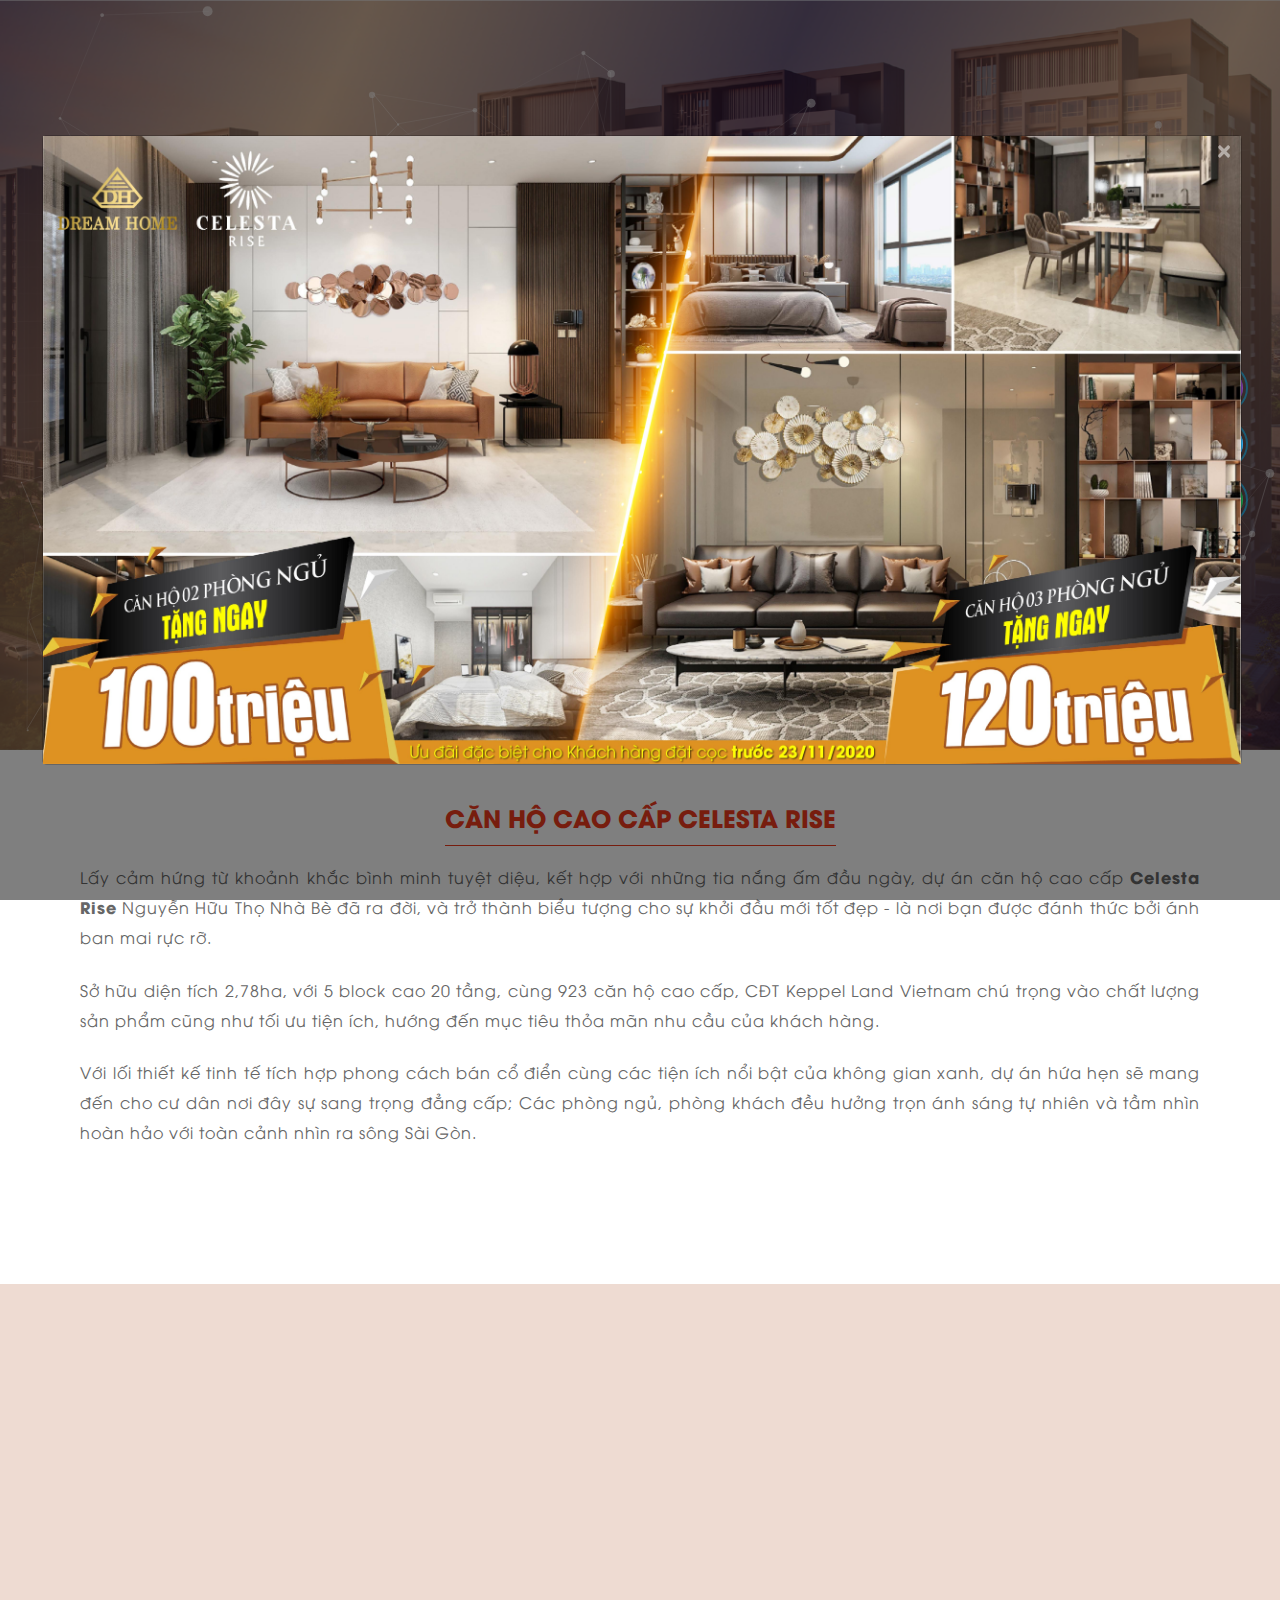
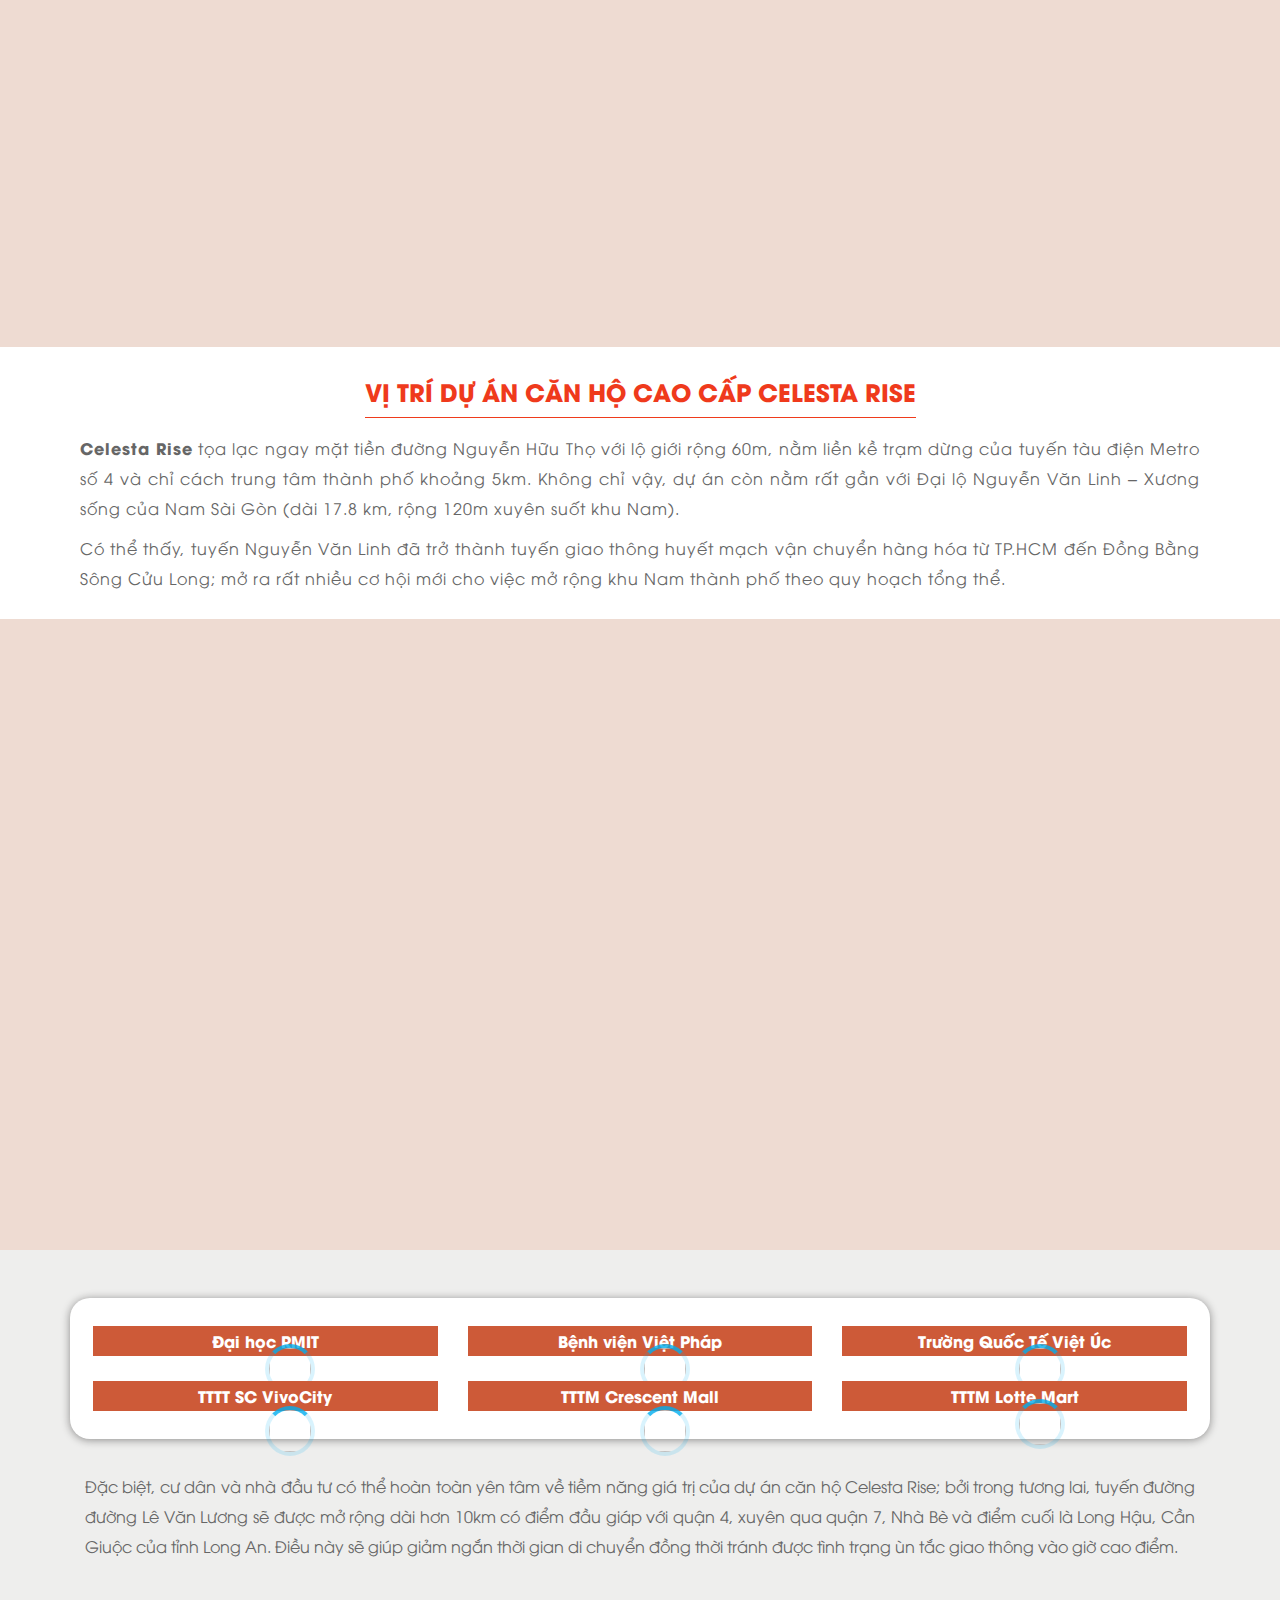
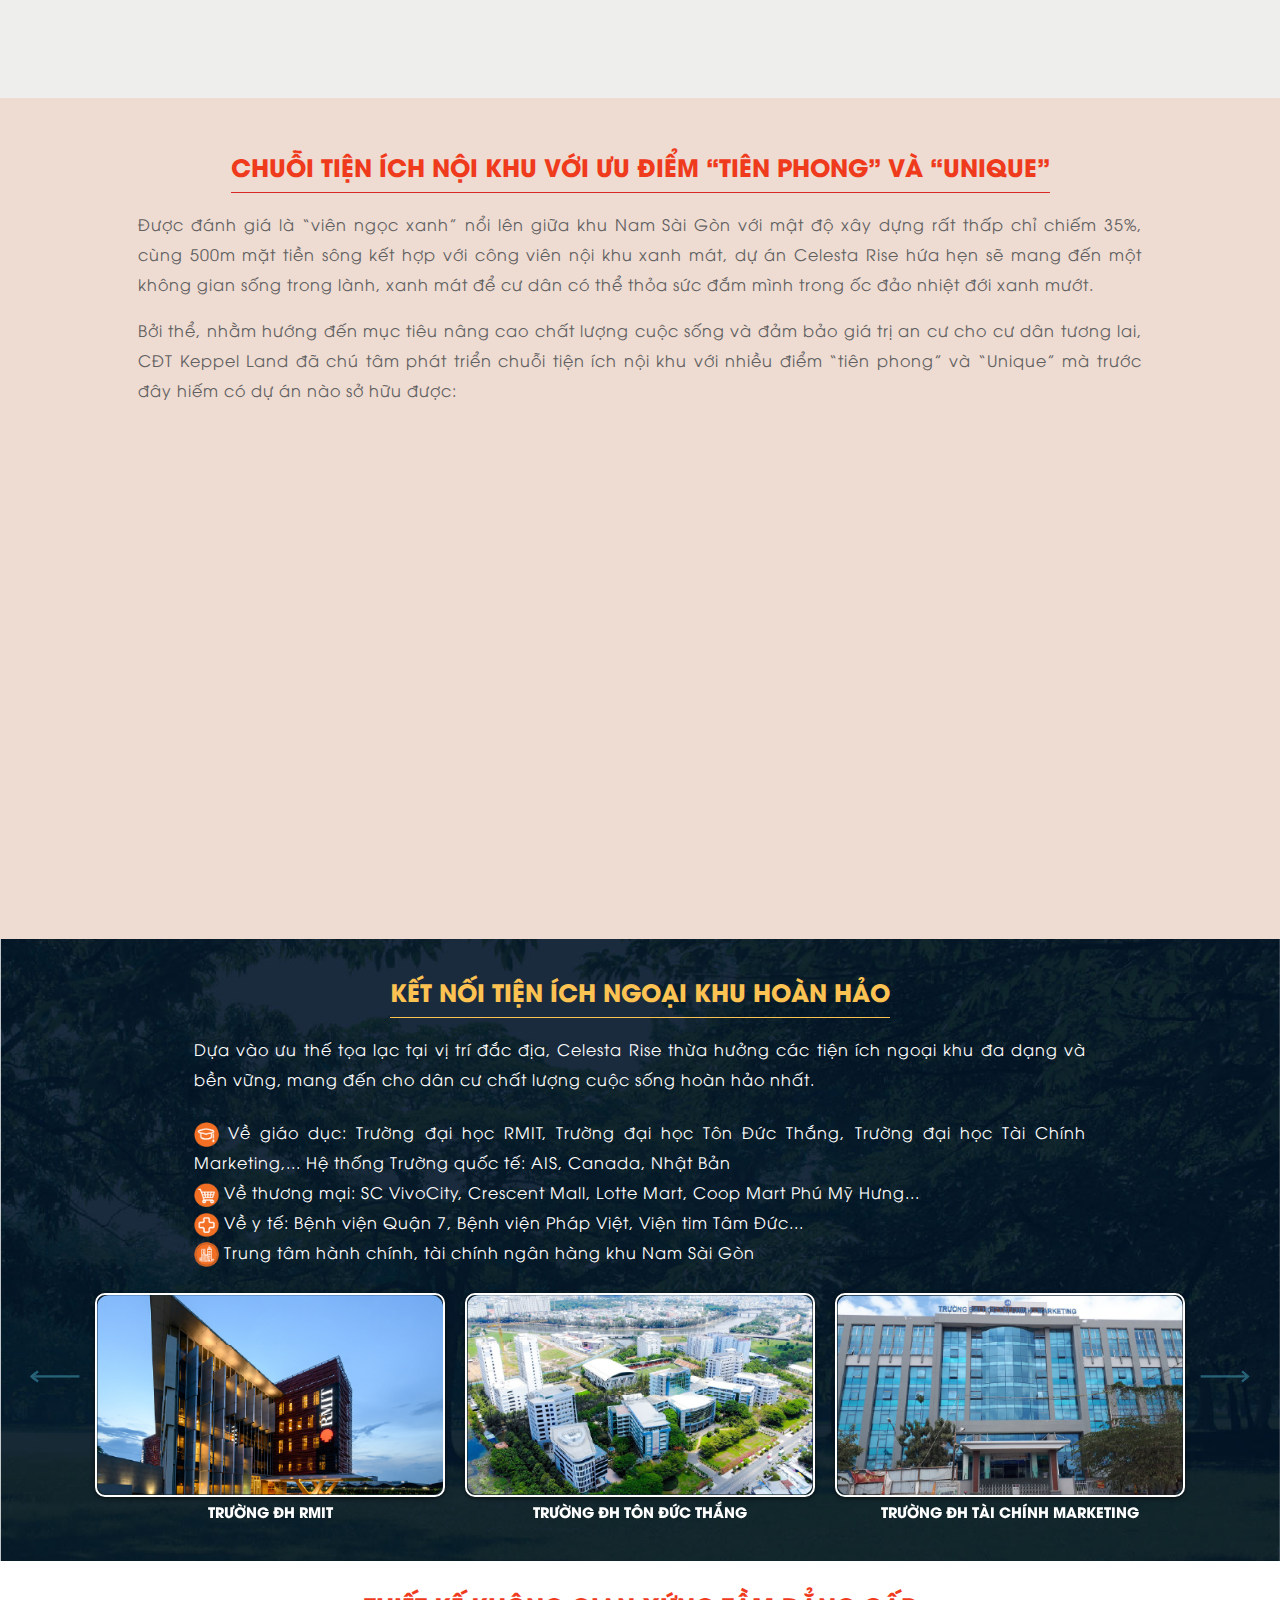
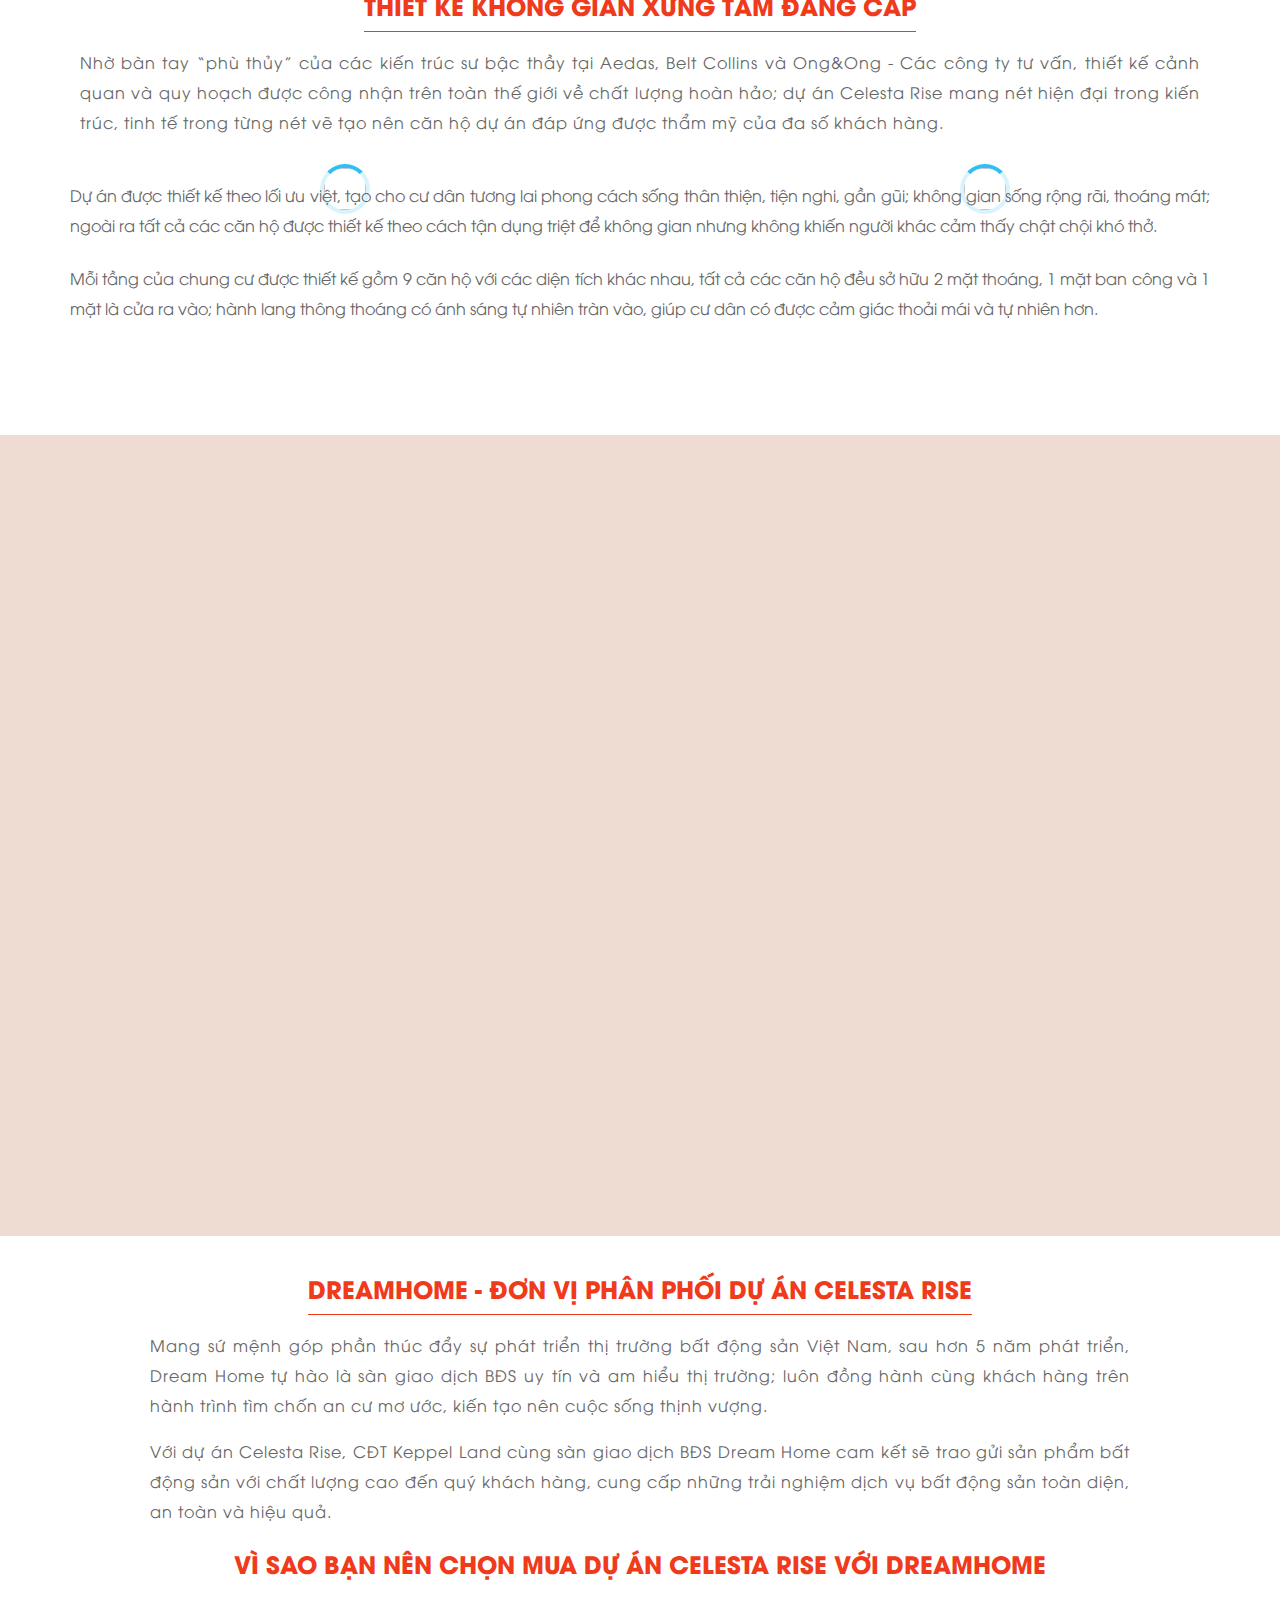
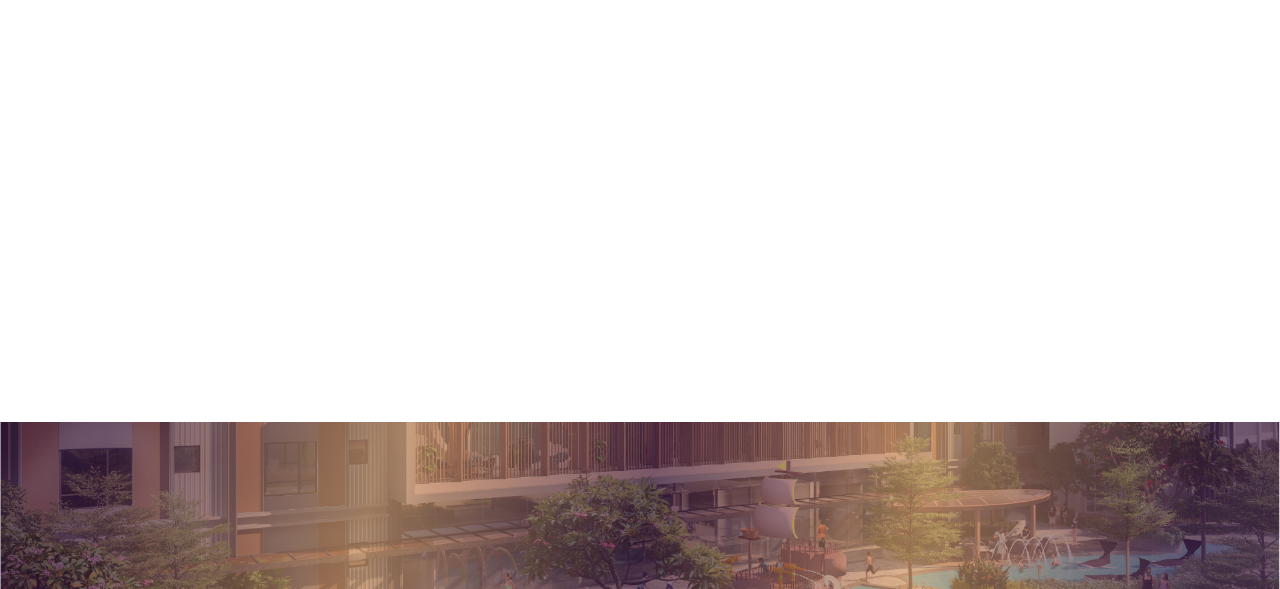
==== commit 61e0303b: "socia" ====
--- a/index.html
+++ b/index.html
@@ -12,6 +12,33 @@
     <meta http-equiv="X-UA-Compatible" content="IE=edge">
     <meta name="viewport" content="width=device-width, initial-scale=1">
     <title>Dự án Khu đô thị Celesta Rise &#8211; Dự án Khu đô thị Celesta Rise</title>
+    <link rel="apple-touch-icon" sizes="180x180" href="/apple-touch-icon.png">
+    <link rel="icon" type="image/png" sizes="32x32" href="https://duancelestarise.vn/favicon-32x32.png">
+    <link rel="icon" type="image/png" sizes="16x16" href="https://duancelestarise.vn/favicon-16x16.png">
+    <meta property="og:type" content="website">
+    <meta name="description" content=" Dự án Khu đô thị Celesta Rise">
+    <meta property="og:title" itemprop="headline" content=" Dự án Khu đô thị Celesta Rise" />
+    <meta property="og:url" itemprop="url" content="https://duancelestarise.vn" />
+    <meta property="og:image" itemprop="thumbnailUrl" content="https://duancelestarise.vn/assets/images/preview.jpg" />
+    <meta property="og:description" itemprop="description" content=" Dự án Khu đô thị Celesta Rise">
+    <meta content="article" property="og:type" />
+    <meta content="Lovera Park" property="og:site_name" />
+    <meta content="Lovera Park" itemprop="sourceOrganization" name="source" />
+    <meta content="2020-07-27 10:31 + 07:00" itemprop="datePublished" name="pubdate" />
+    <meta content="2020-07-28 09:32 + 07:00" itemprop="dateModified" name="lastmod" />
+    <meta content="2020-07-27 10:31 + 07:00" itemprop="dateCreated" />
+    <meta name="copyright" content=" Dự án Khu đô thị Celesta Rise" />
+    <meta name="author" content=" Dự án Khu đô thị Celesta Rise" />
+    <meta name="robots" content="index, follow" />
+    <meta name="twitter:card" value="summary" />
+    <meta name="twitter:url" content="https://duancelestarise.vn" />
+    <meta name="twitter:title" content=" Dự án Khu đô thị Celesta Rise" />
+    <meta name="twitter:description" content=" Dự án Khu đô thị Celesta Rise" />
+    <meta name="twitter:image" content="https://duancelestarise.vn/assets/images/preview.jpg" />
+    <meta name="twitter:site" content=" Dự án Khu đô thị Celesta Rise" />
+    <meta name="twitter:creator" content=" Dự án Khu đô thị Celesta Rise" />
+    <meta name="google-site-verification" content="f0YRctuobriTFHMcitQX7hVArhluc08VztyL6K9XOfE" />
+    <link rel="canonical" href="https://duancelestarise.vn" />
     <!-- Latest Bootstrap min CSS -->
     <link rel="stylesheet" href="assets/css/bootstrap.min.css">
     <!-- Google Font -->
@@ -68,8 +95,8 @@
     <script src="//crm.twin.vn/scripts/tgtm.js"></script>
     <!--End GTM code-->
     <!-- Facebook Pixel Code -->
-<script>
-!function(f,b,e,v,n,t,s)
+    <script>
+        !function(f,b,e,v,n,t,s)
 {if(f.fbq)return;n=f.fbq=function(){n.callMethod?
 n.callMethod.apply(n,arguments):n.queue.push(arguments)};
 if(!f._fbq)f._fbq=n;n.push=n;n.loaded=!0;n.version='2.0';
@@ -80,10 +107,8 @@
 fbq('init', '337723544286725');
 fbq('track', 'PageView');
 </script>
-<noscript><img height="1" width="1" style="display:none"
-src="https://www.facebook.com/tr?id=337723544286725&ev=PageView&noscript=1"
-/></noscript>
-<!-- End Facebook Pixel Code -->
+    <noscript><img height="1" width="1" style="display:none" src="https://www.facebook.com/tr?id=337723544286725&ev=PageView&noscript=1" /></noscript>
+    <!-- End Facebook Pixel Code -->
     <!---- end code-->
     <script>
         var themeUrl = '';
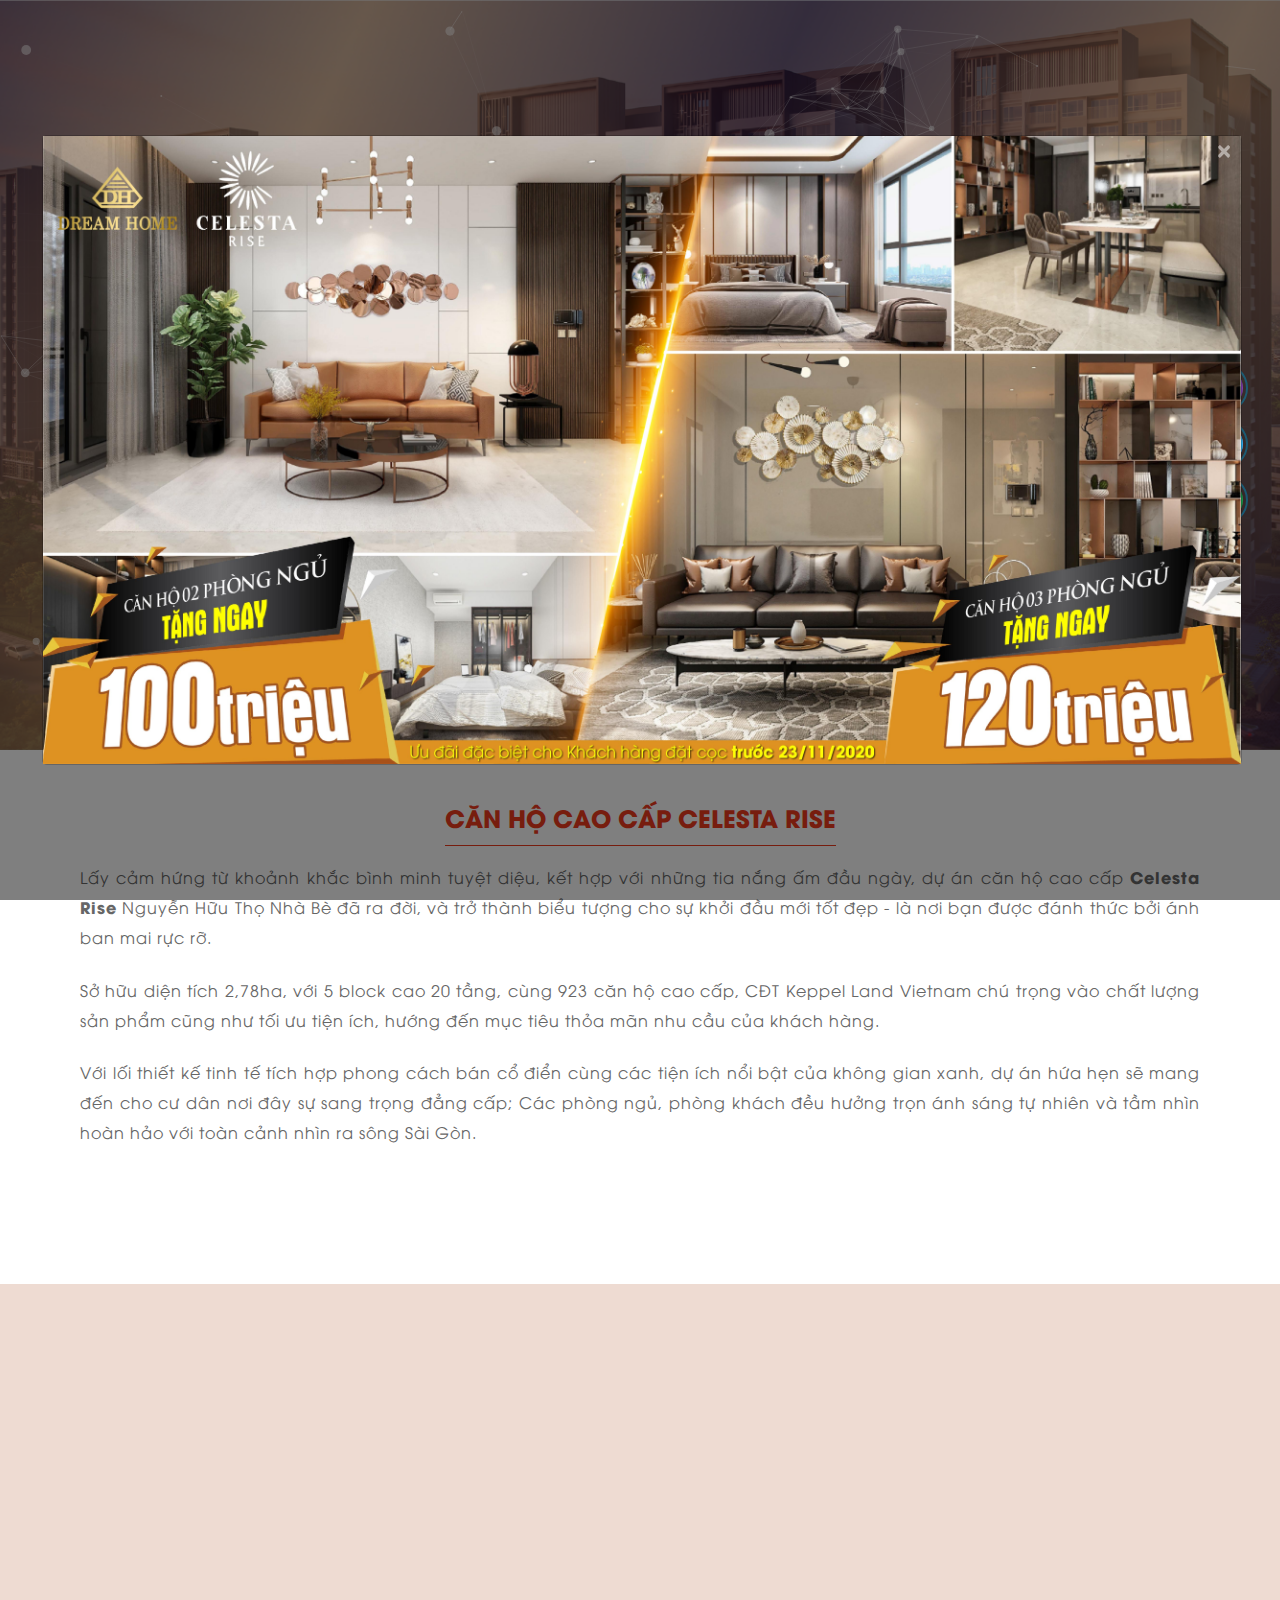
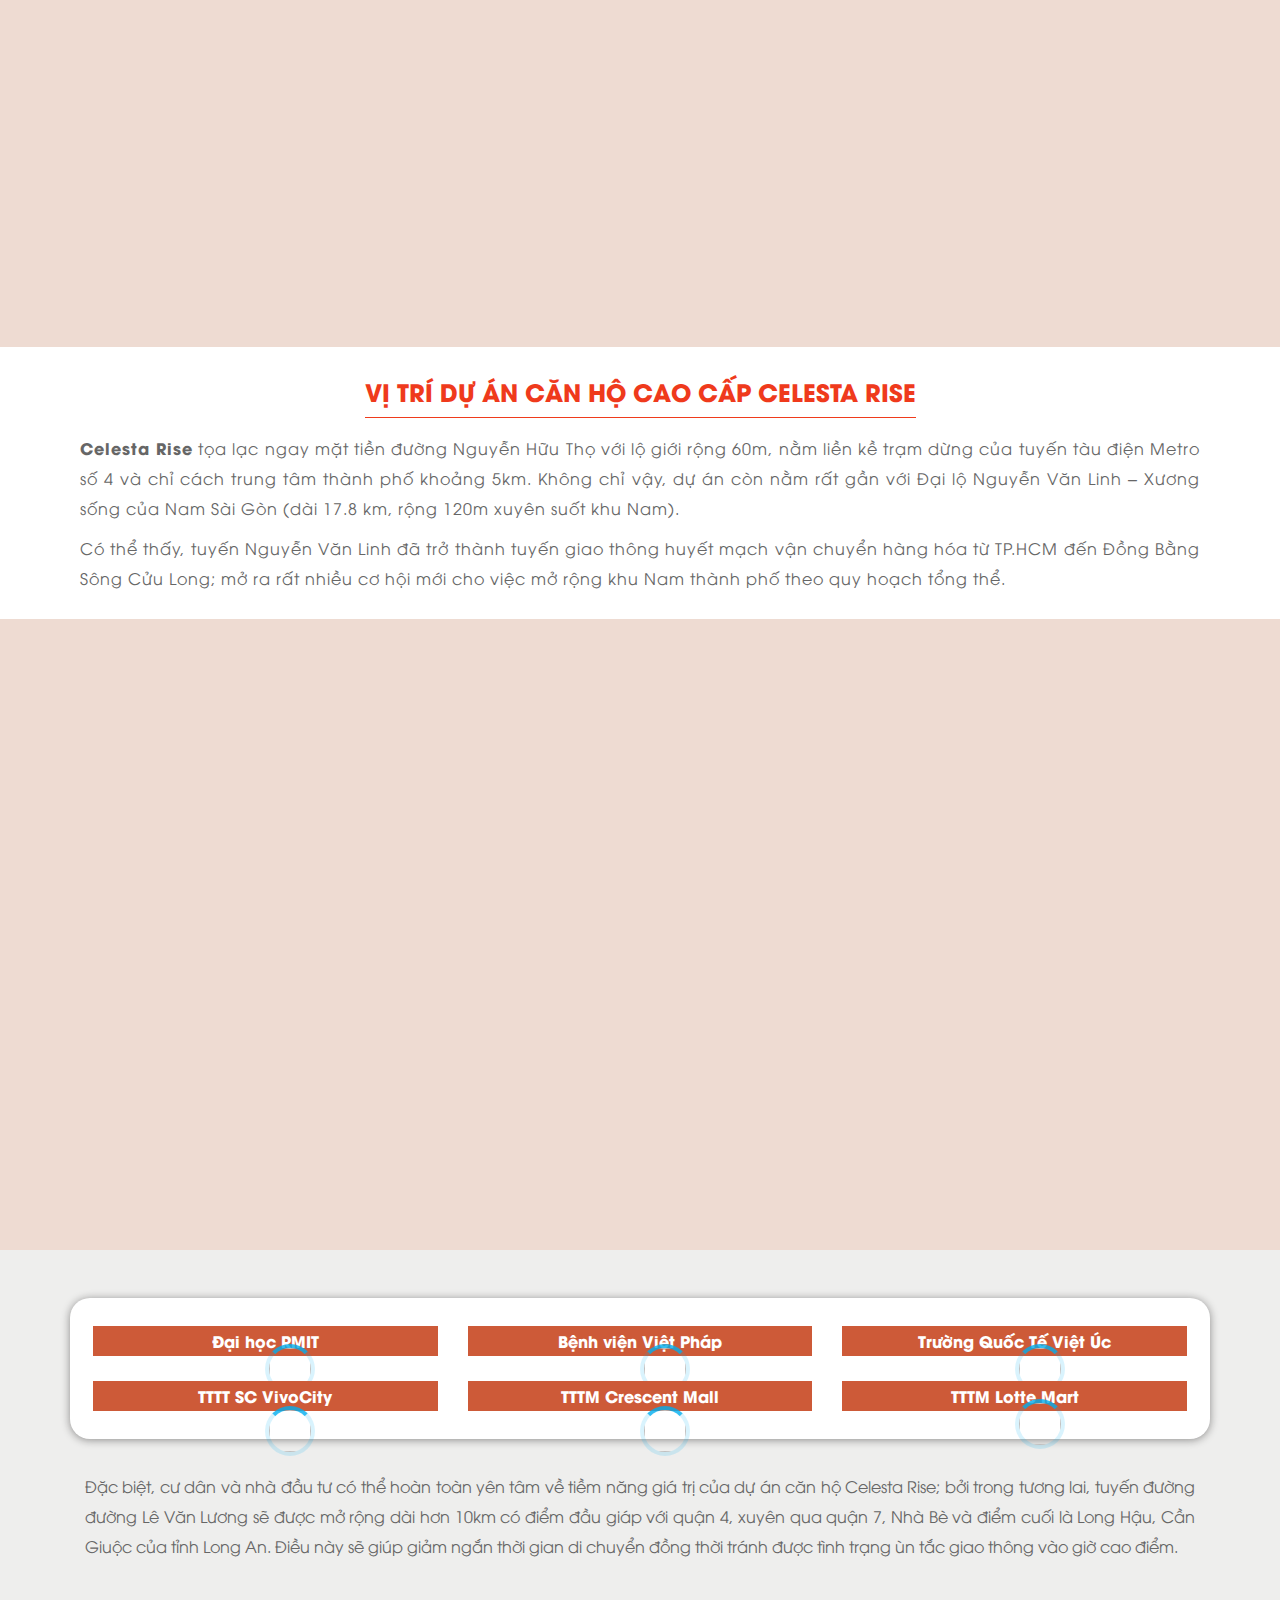
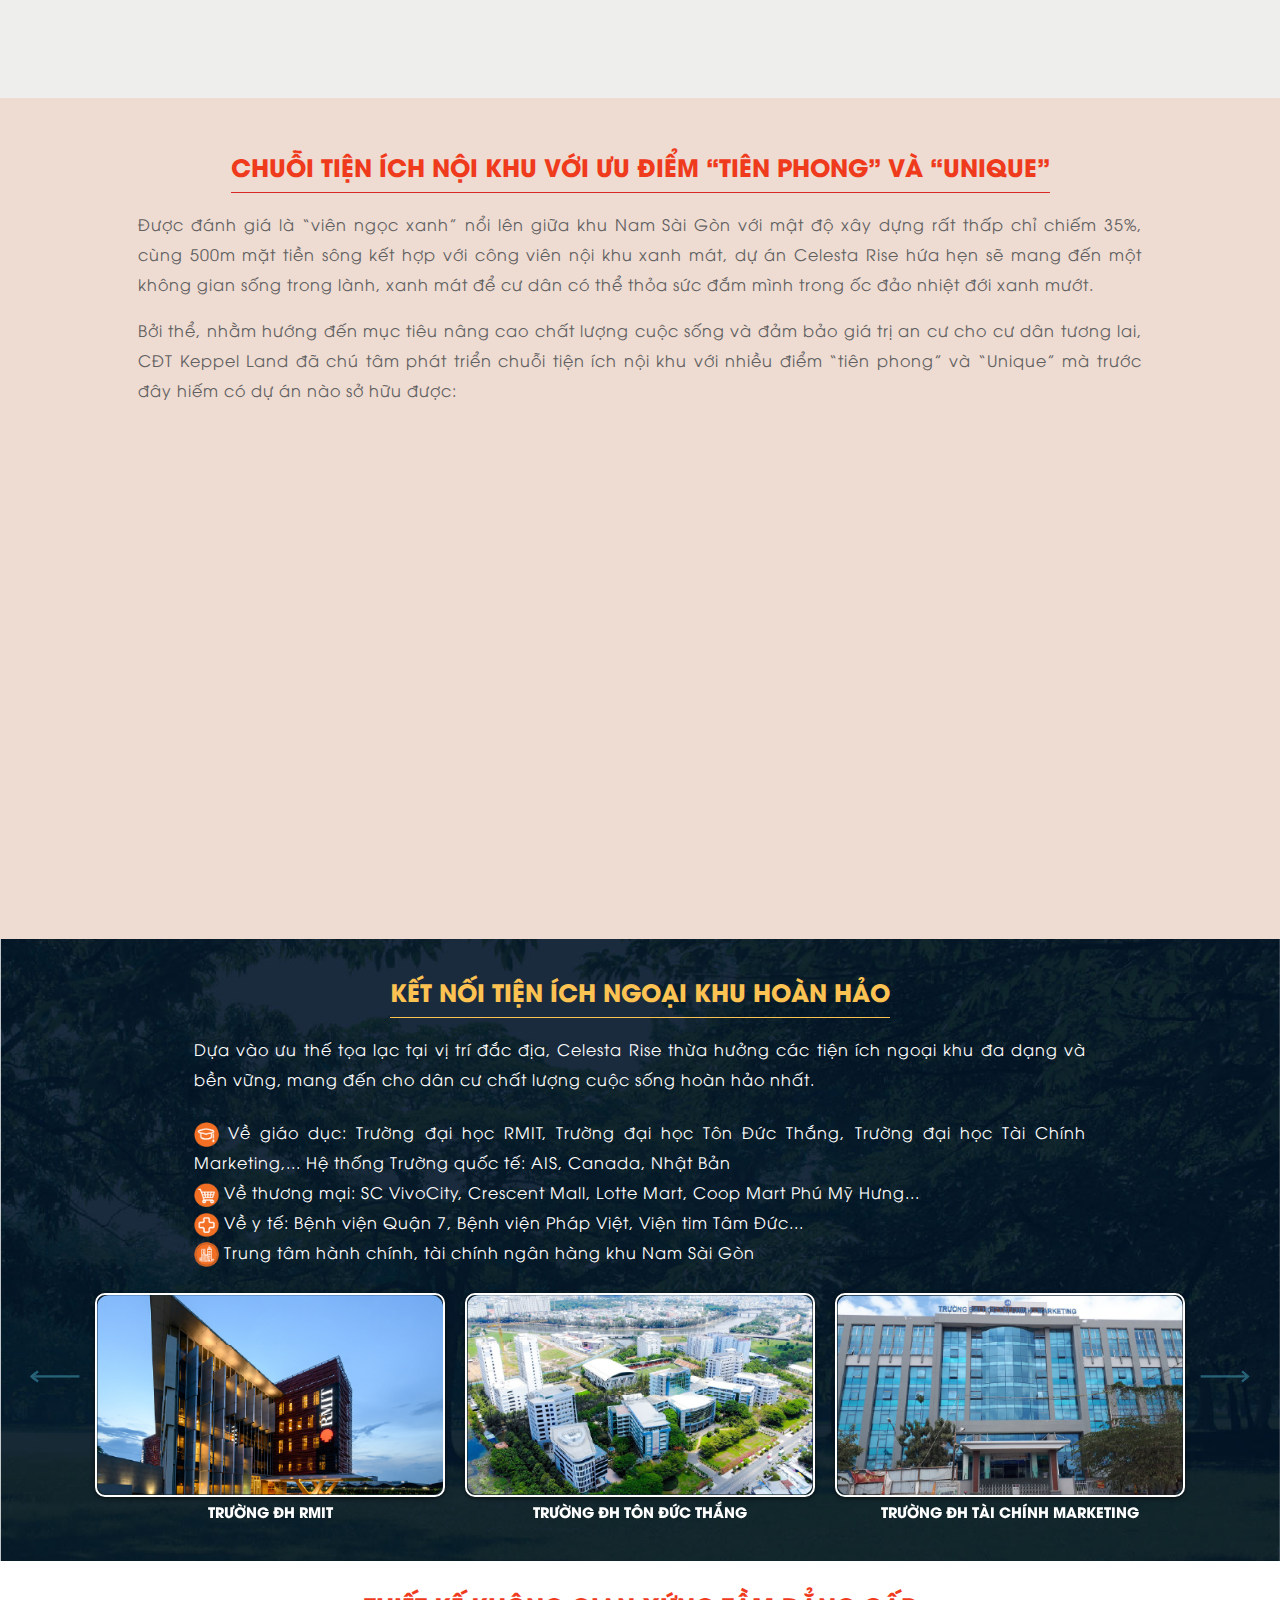
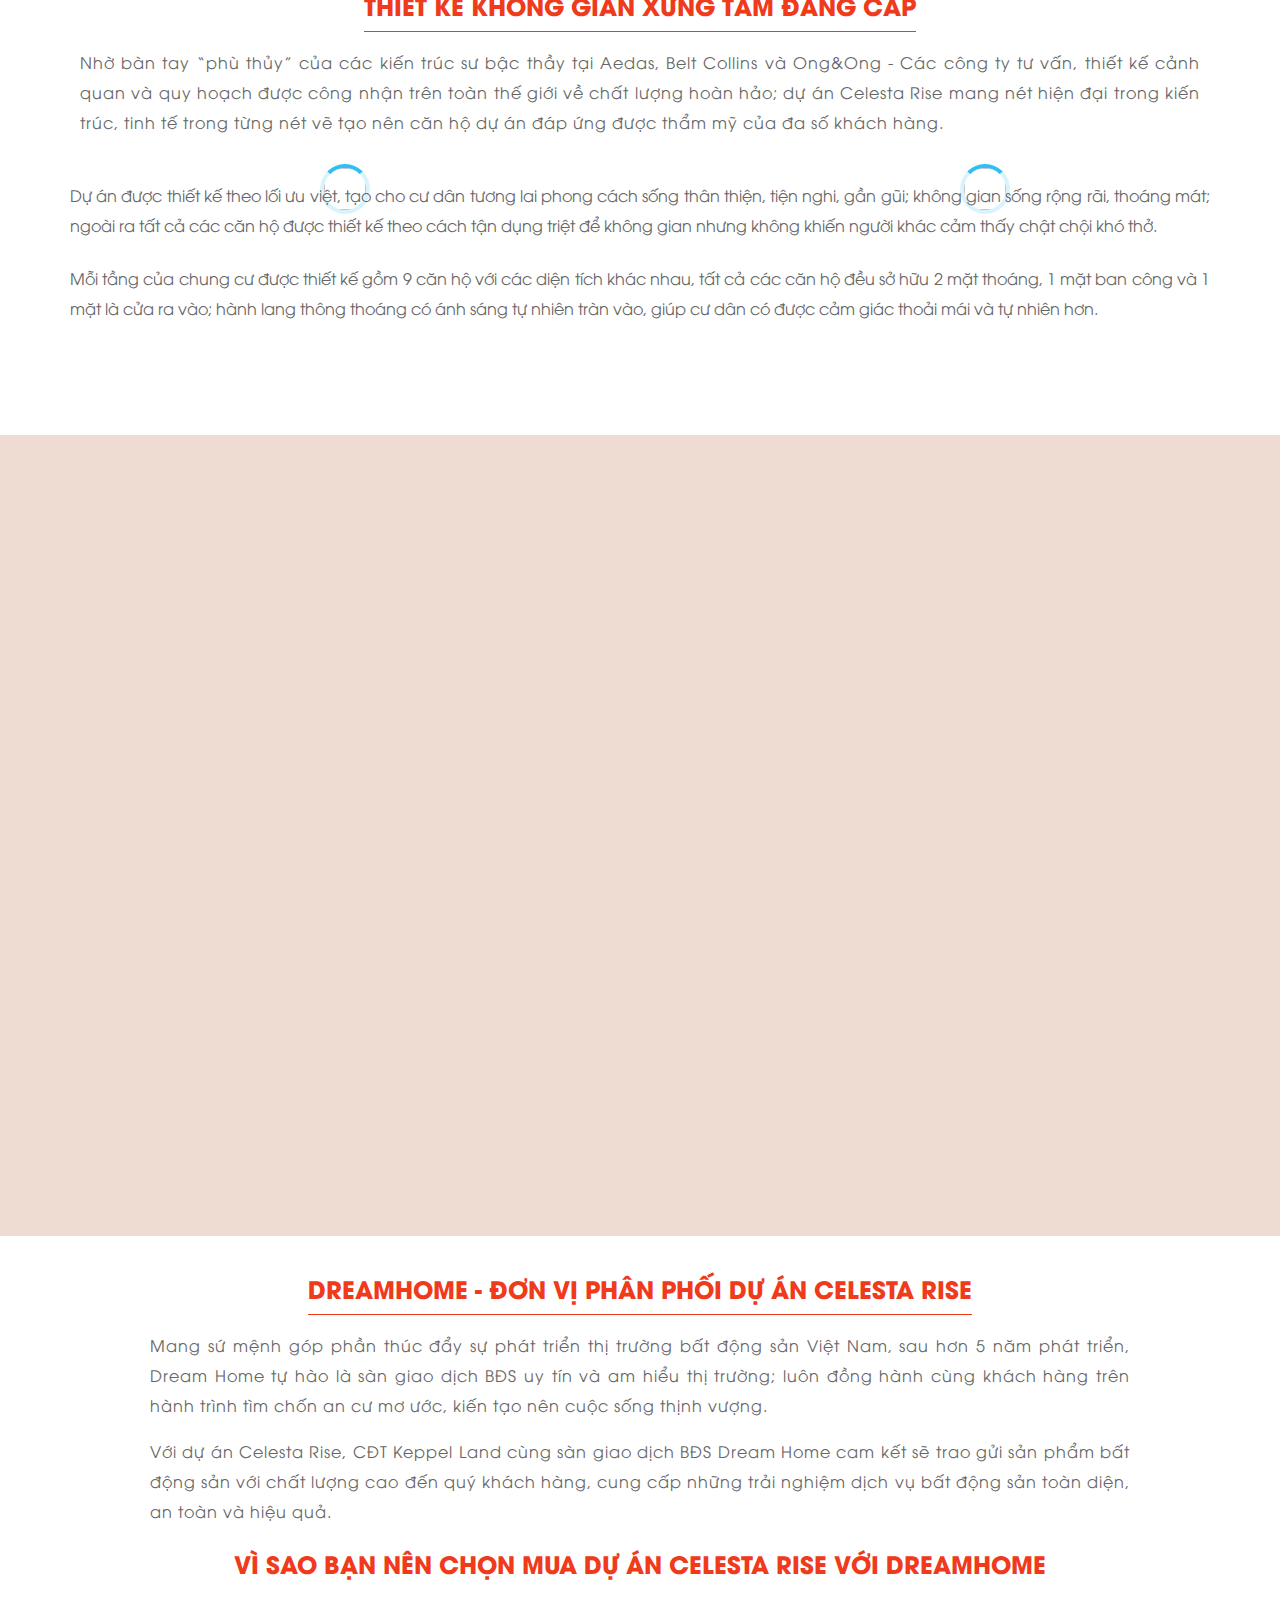
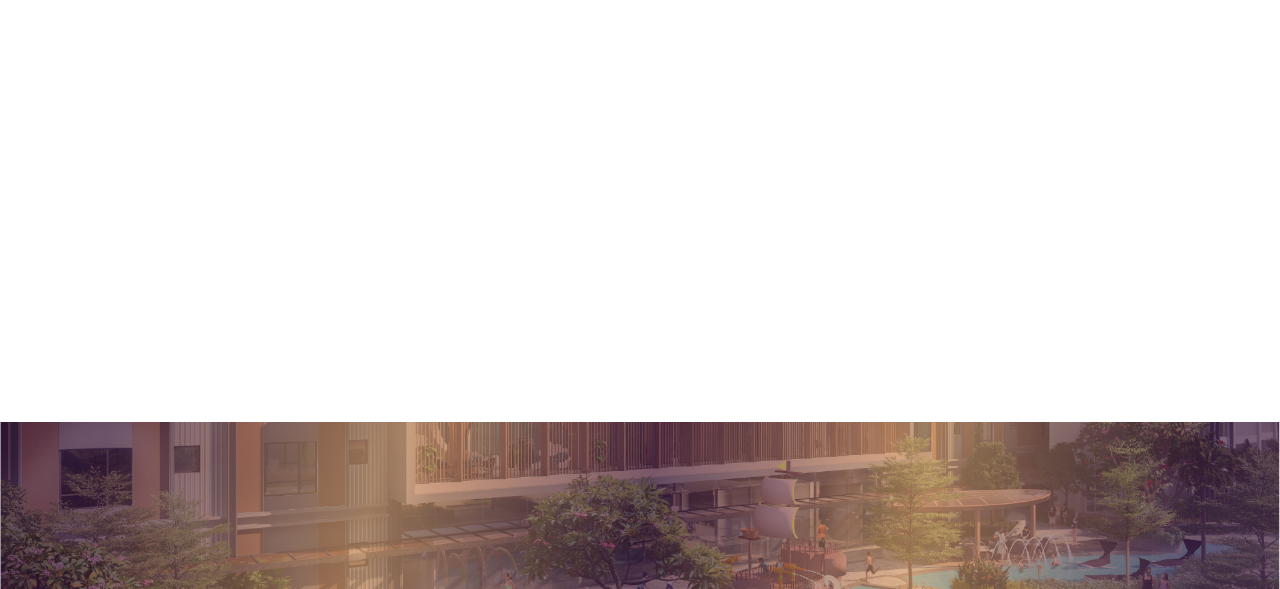
==== commit 952045b5: "socia" ====
--- a/index.html
+++ b/index.html
@@ -22,8 +22,8 @@
     <meta property="og:image" itemprop="thumbnailUrl" content="https://duancelestarise.vn/assets/images/preview.jpg" />
     <meta property="og:description" itemprop="description" content=" Dự án Khu đô thị Celesta Rise">
     <meta content="article" property="og:type" />
-    <meta content="Lovera Park" property="og:site_name" />
-    <meta content="Lovera Park" itemprop="sourceOrganization" name="source" />
+    <meta content="Celesta Rise" property="og:site_name" />
+    <meta content="Celesta Rise" itemprop="sourceOrganization" name="source" />
     <meta content="2020-07-27 10:31 + 07:00" itemprop="datePublished" name="pubdate" />
     <meta content="2020-07-28 09:32 + 07:00" itemprop="dateModified" name="lastmod" />
     <meta content="2020-07-27 10:31 + 07:00" itemprop="dateCreated" />
@@ -643,7 +643,7 @@
     </section>
     <div class="social-button">
         <div class="social-button-content">
-            <a href="viber://chat?number=0862093788&amp;text=Liên hệ Lovera Park" class="call-icon viber" rel="nofollow">
+            <a href="viber://chat?number=0862093788&amp;text=Liên hệ Celesta Rise" class="call-icon viber" rel="nofollow">
                 <img src="assets/images/viber.png" alt="">
                 <div class="animated alo-circle"></div>
                 <!--                <div class="animated alo-circle-fill  "></div>-->
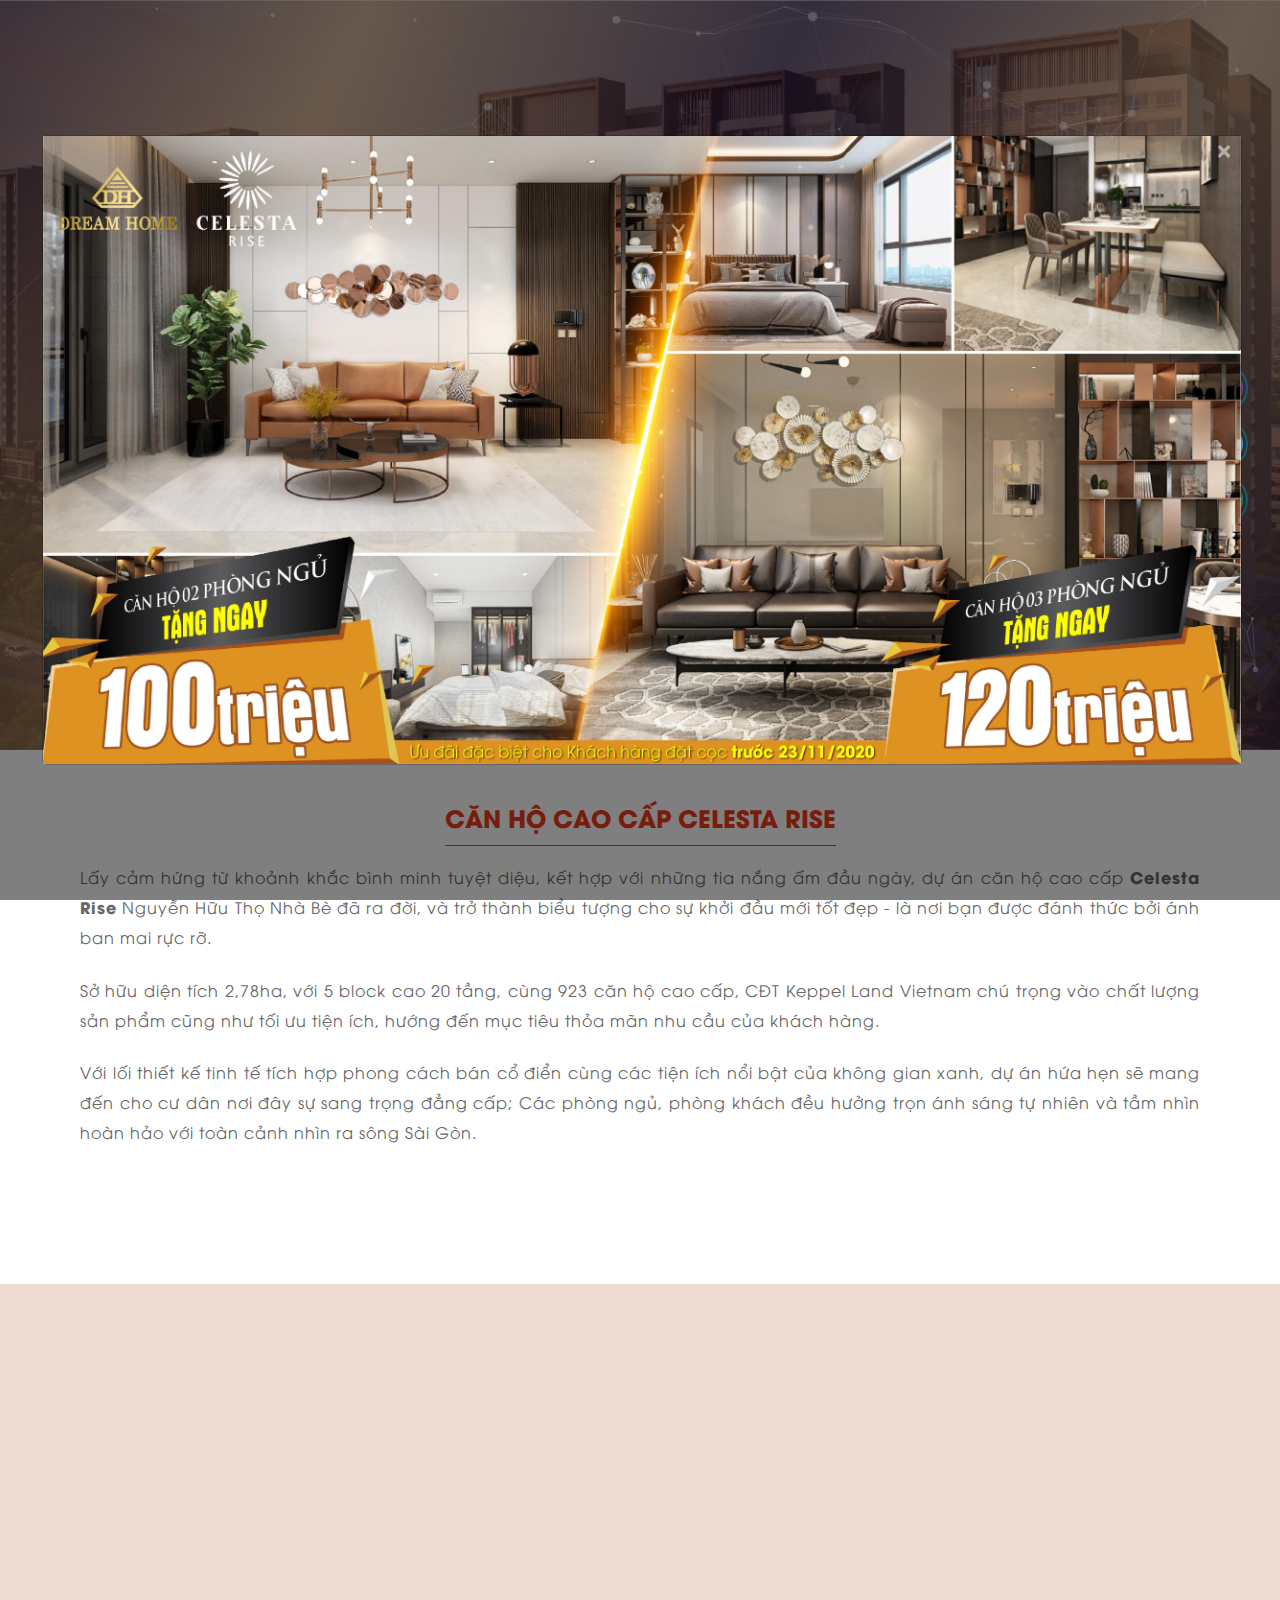
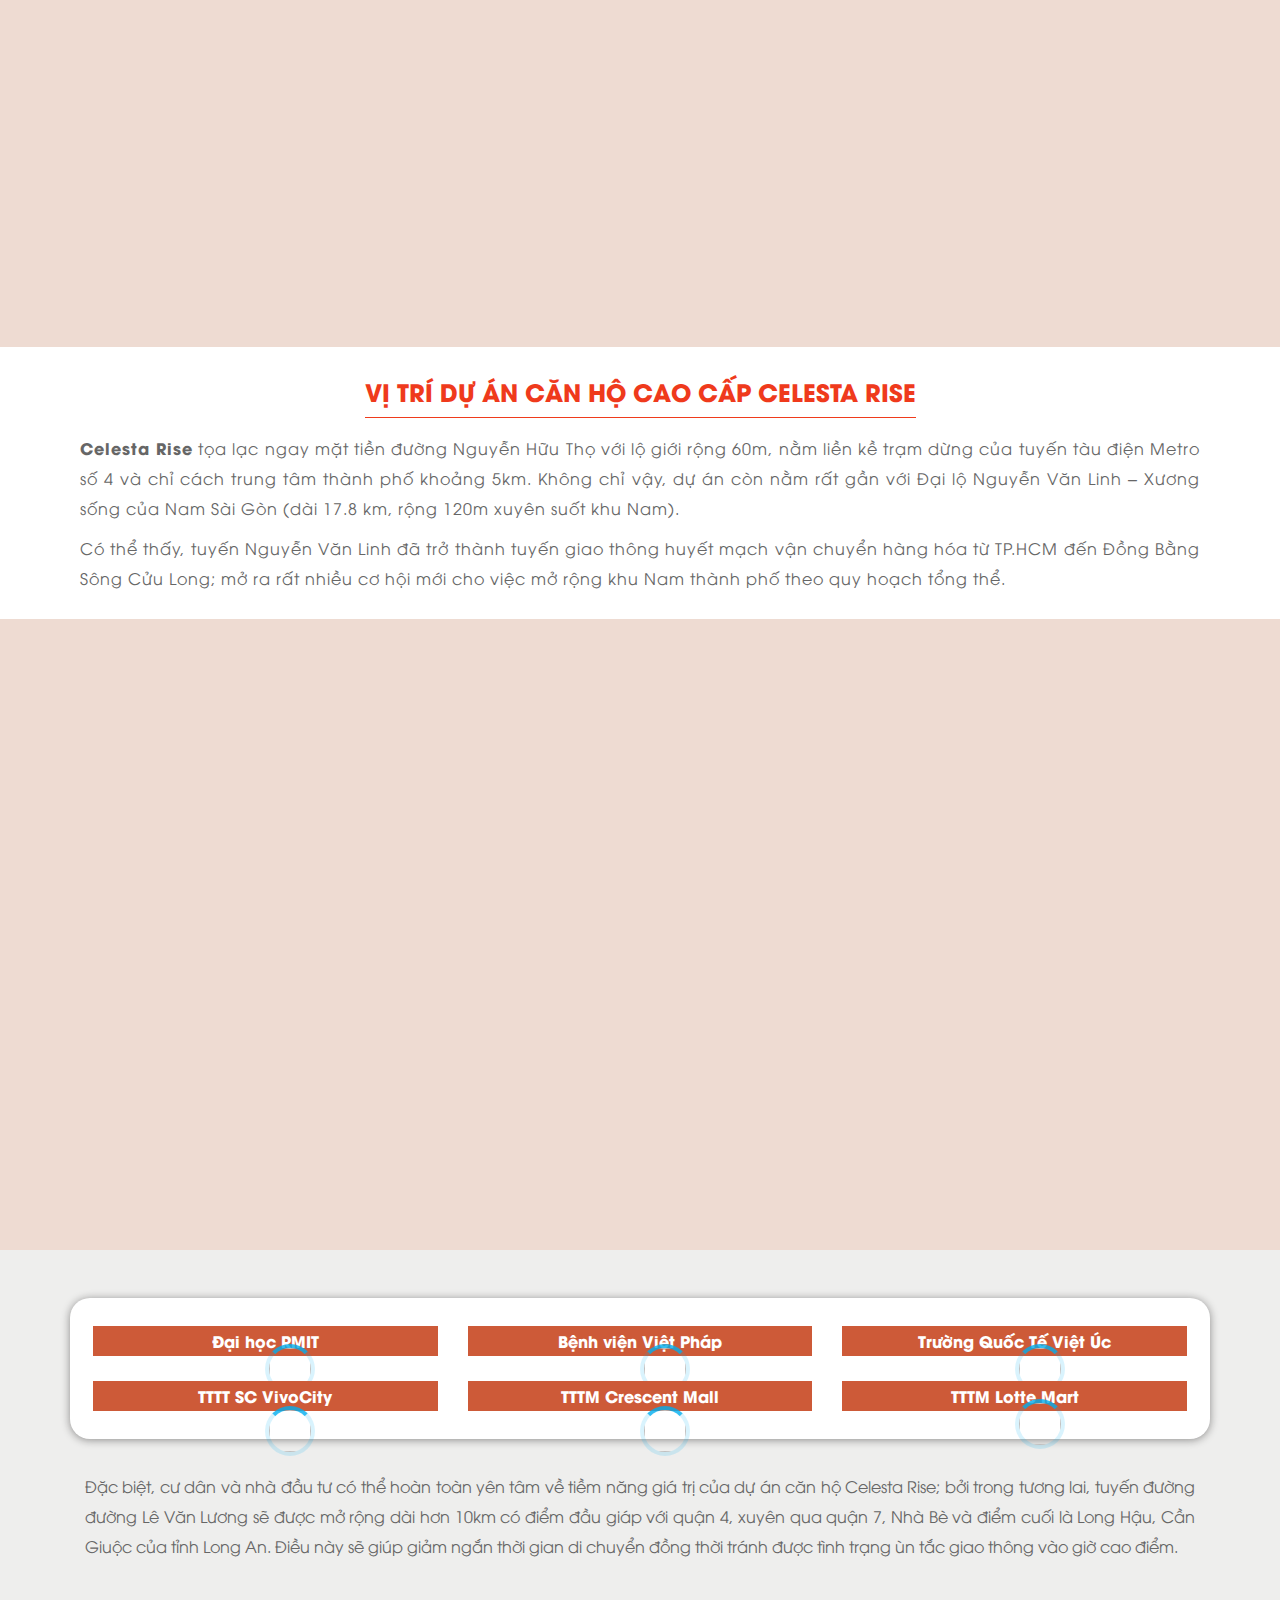
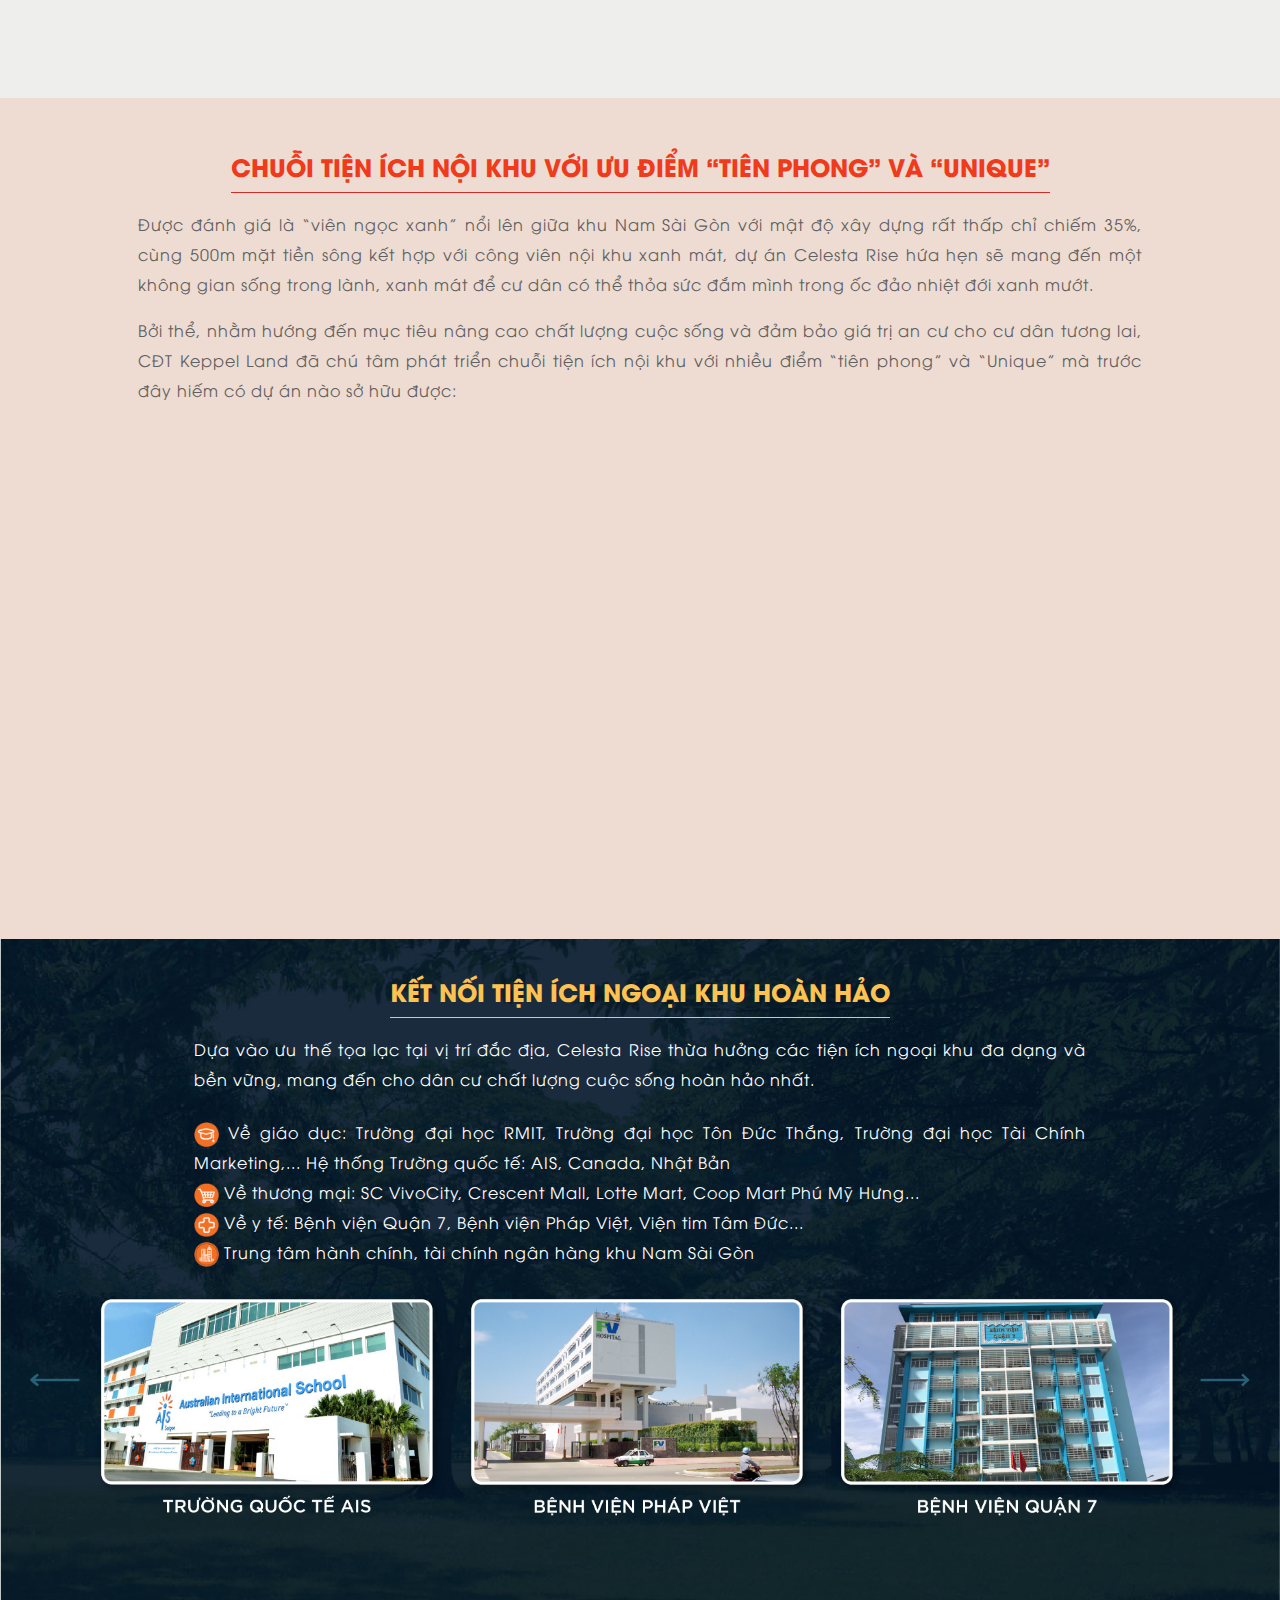
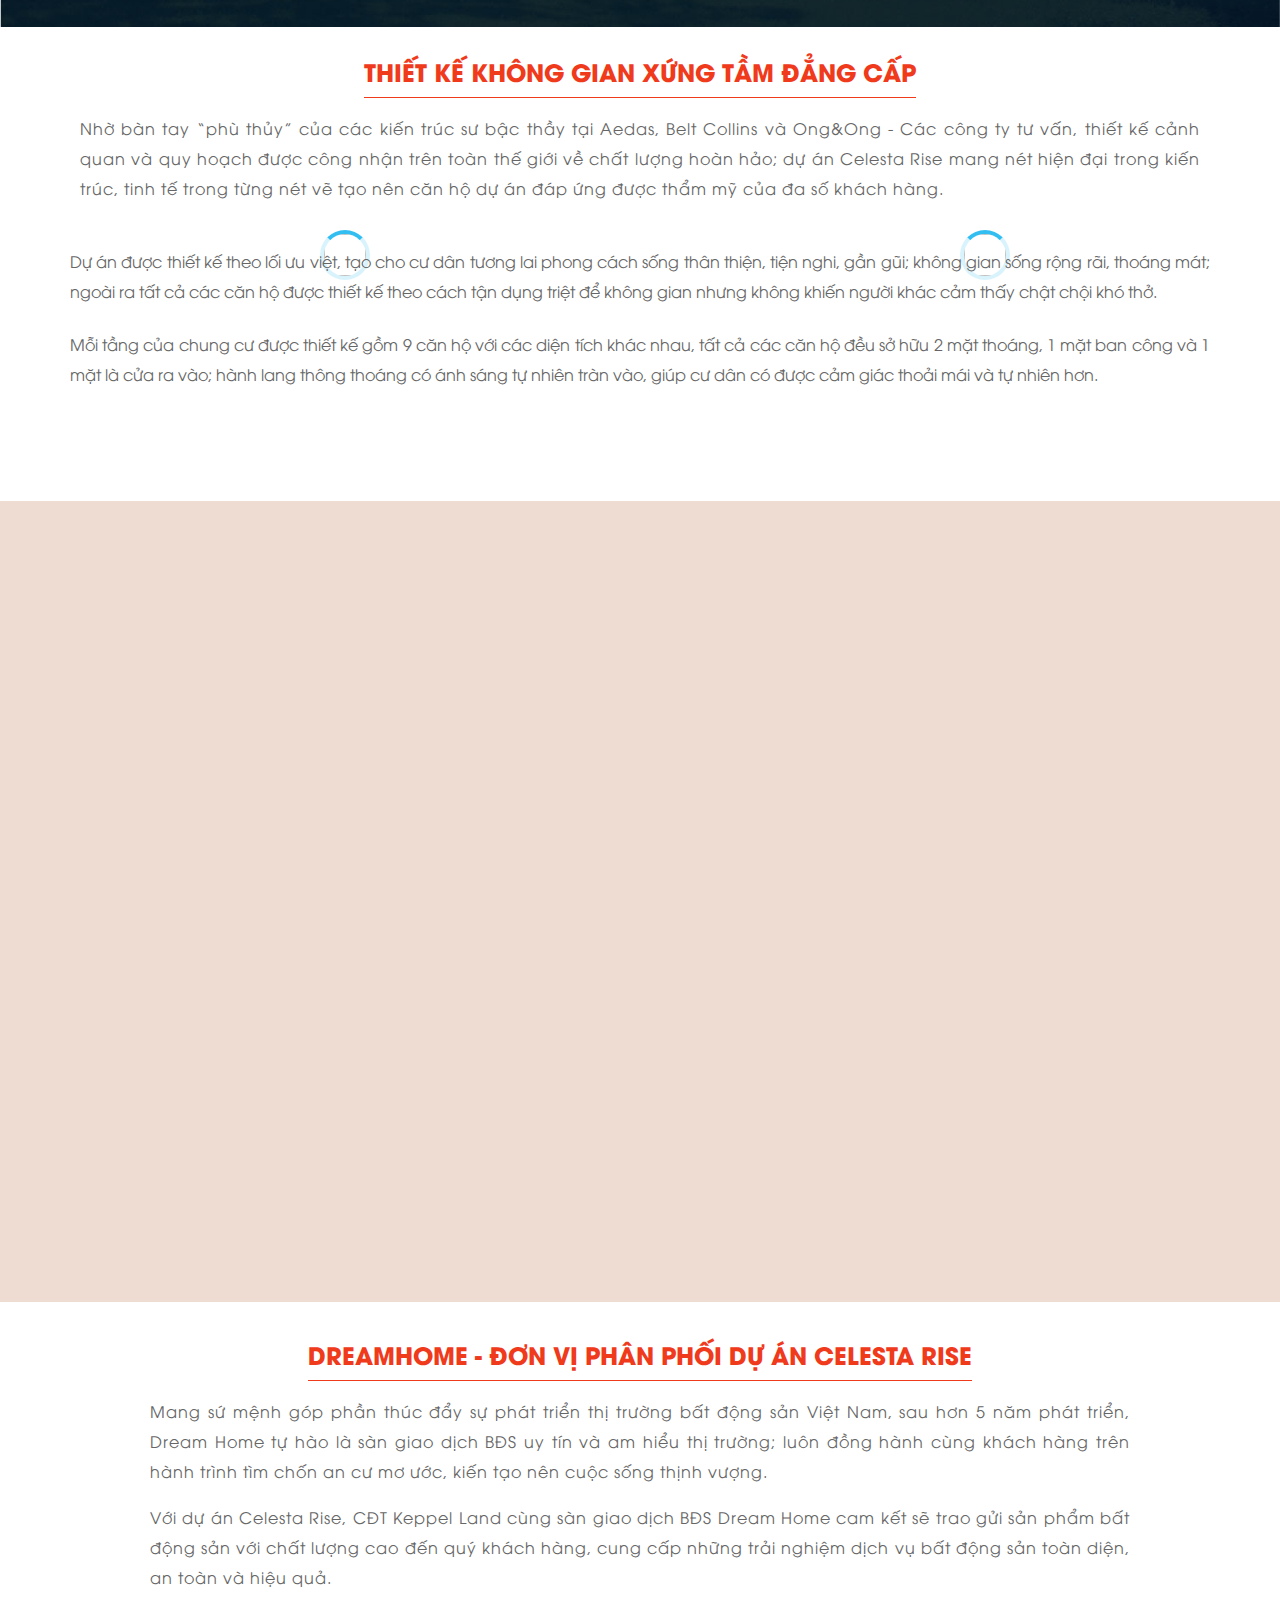
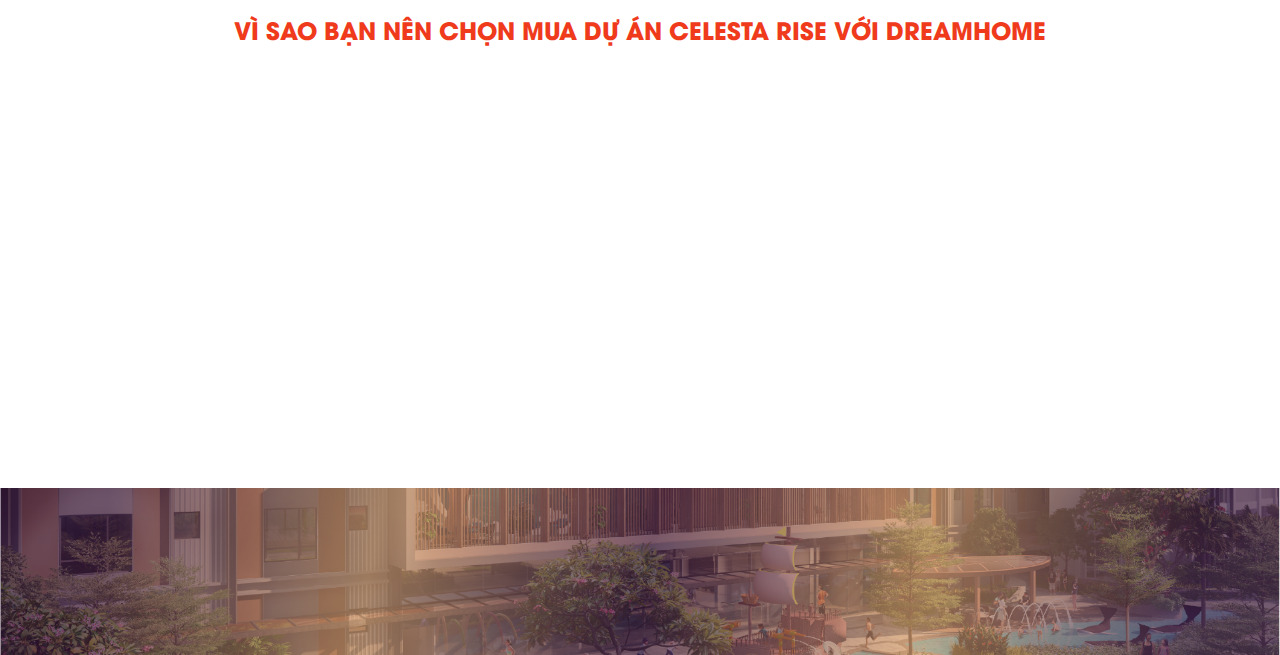
==== commit 93a18231: "add image" ====
--- a/index.html
+++ b/index.html
@@ -412,10 +412,52 @@
                             </p>
                         </div>
                         <div class="feature_img">
-                            <img data-src="assets/images/clubhouse-2.jpg" class="img-fluid lazy" alt="" />
-                            <p class="text-white">
-                                KHU VUI CHƠI NƯỚC HẢI TẶC 50M
-                            </p>
+                            <img data-src="assets/images/tien_ich_noi_khu_1.jpg" class="img-fluid lazy" alt="" />
+                            <p class="text-white"></p>
+                        </div>
+                        <div class="feature_img">
+                            <img data-src="assets/images/tien_ich_noi_khu_2.jpg" class="img-fluid lazy" alt="" />
+                            <p class="text-white"></p>
+                        </div>
+                        <div class="feature_img">
+                            <img data-src="assets/images/tien_ich_noi_khu_3.jpg" class="img-fluid lazy" alt="" />
+                            <p class="text-white"></p>
+                        </div>
+                        <div class="feature_img">
+                            <img data-src="assets/images/tien_ich_noi_khu_4.jpg" class="img-fluid lazy" alt="" />
+                            <p class="text-white"></p>
+                        </div>
+                        <div class="feature_img">
+                            <img data-src="assets/images/tien_ich_noi_khu_5.jpg" class="img-fluid lazy" alt="" />
+                            <p class="text-white"></p>
+                        </div>
+                        <div class="feature_img">
+                            <img data-src="assets/images/tien_ich_noi_khu_6.jpg" class="img-fluid lazy" alt="" />
+                            <p class="text-white"></p>
+                        </div>
+                        <div class="feature_img">
+                            <img data-src="assets/images/tien_ich_noi_khu_7.jpg" class="img-fluid lazy" alt="" />
+                            <p class="text-white"></p>
+                        </div>
+                        <div class="feature_img">
+                            <img data-src="assets/images/tien_ich_noi_khu_8.jpg" class="img-fluid lazy" alt="" />
+                            <p class="text-white"></p>
+                        </div>
+                        <div class="feature_img">
+                            <img data-src="assets/images/tien_ich_noi_khu_9.jpg" class="img-fluid lazy" alt="" />
+                            <p class="text-white"></p>
+                        </div>
+                        <div class="feature_img">
+                            <img data-src="assets/images/tien_ich_noi_khu_10.jpg" class="img-fluid lazy" alt="" />
+                            <p class="text-white"></p>
+                        </div>
+                        <div class="feature_img">
+                            <img data-src="assets/images/tien_ich_noi_khu_11.jpg" class="img-fluid lazy" alt="" />
+                            <p class="text-white"></p>
+                        </div>
+                        <div class="feature_img">
+                            <img data-src="assets/images/tien_ich_noi_khu_12.jpg" class="img-fluid lazy" alt="" />
+                            <p class="text-white"></p>
                         </div>
                     </div>
                 </div><!-- END COL -->
@@ -450,34 +492,124 @@
             <!-- END ROW -->
             <div class="row">
                 <div class="col-lg-12 col-sm-12 col-xs-12">
-                    <div id="work-slider-2" class="owl-carousel work-slider-img">
-                        <div class="single_portfolio">
-                            <div class="box">
-                                <img src="assets/images/28.png" alt="">
-                            </div>
-                            <a href="#">
-                                <p class="text-white t-bold">
-                                    TRƯỜNG ĐH RMIT
-                                </p>
-                            </a>
-                        </div>
-                        <div class="single_portfolio">
-                            <div class="box">
-                                <img src="assets/images/29.png" alt="">
-                            </div>
-                            <a href="#">
-                                <p class="text-white t-bold">
-                                    TRƯỜNG ĐH TÔN ĐỨC THẮNG
-                                </p>
-                            </a>
-                        </div>
-                        <div class="single_portfolio">
-                            <div class="box">
-                                <img src="assets/images/30.png" alt="">
-                            </div>
-                            <a href="#">
-                                <p class="text-white t-bold">
-                                    TRƯỜNG ĐH TÀI CHÍNH MARKETING
+                    <div id="work-slider-2" class="owl-carousel work-slider-img-2">
+                        <div class="single_portfolio">
+                            <div class="box">
+                                <img src="assets/images/tien_ich_ngoai_khu_ais.png" alt="">
+                            </div>
+                            <a href="#">
+                                <p class="text-white t-bold">
+                                    AIS
+                                </p>
+                            </a>
+                        </div>
+                        <div class="single_portfolio">
+                            <div class="box">
+                                <img src="assets/images/tien_ich_ngoai_khu_bvfv.png" alt="">
+                            </div>
+                            <a href="#">
+                                <p class="text-white t-bold">
+                                    AAAA
+                                </p>
+                            </a>
+                        </div>
+                        <div class="single_portfolio">
+                            <div class="box">
+                                <img src="assets/images/tien_ich_ngoai_khu_bvquan7.png" alt="">
+                            </div>
+                            <a href="#">
+                                <p class="text-white t-bold">
+                                    Bệnh Viện Quân Khu 7
+                                </p>
+                            </a>
+                        </div>
+                        <div class="single_portfolio">
+                            <div class="box">
+                                <img src="assets/images/tien_ich_ngoai_khu_bvtimtamduc.png" alt="">
+                            </div>
+                            <a href="#">
+                                <p class="text-white t-bold">
+                                    Bệnh Viện Tâm Đức
+                                </p>
+                            </a>
+                        </div>
+                        <div class="single_portfolio">
+                            <div class="box">
+                                <img src="assets/images/tien_ich_ngoai_khu_crescentmall.png" alt="">
+                            </div>
+                            <a href="#">
+                                <p class="text-white t-bold">
+                                    Crescentmall
+                                </p>
+                            </a>
+                        </div>
+                        <div class="single_portfolio">
+                            <div class="box">
+                                <img src="assets/images/tien_ich_ngoai_khu_lotte.png" alt="">
+                            </div>
+                            <a href="#">
+                                <p class="text-white t-bold">
+                                    Lotte
+                                </p>
+                            </a>
+                        </div>
+                        <div class="single_portfolio">
+                            <div class="box">
+                                <img src="assets/images/tien_ich_ngoai_khu_nhatban.png" alt="">
+                            </div>
+                            <a href="#">
+                                <p class="text-white t-bold">
+                                    Nhật Bản
+                                </p>
+                            </a>
+                        </div>
+                        <div class="single_portfolio">
+                            <div class="box">
+                                <img src="assets/images/tien_ich_ngoai_khu_rmit.png" alt="">
+                            </div>
+                            <a href="#">
+                                <p class="text-white t-bold">
+                                    RMIT
+                                </p>
+                            </a>
+                        </div>
+                        <div class="single_portfolio">
+                            <div class="box">
+                                <img src="assets/images/tien_ich_ngoai_khu_taichinhmar.png" alt="">
+                            </div>
+                            <a href="#">
+                                <p class="text-white t-bold">
+                                    Tài Chính Marketing
+                                </p>
+                            </a>
+                        </div>
+                        <div class="single_portfolio">
+                            <div class="box">
+                                <img src="assets/images/tien_ich_ngoai_khu_tonducthang.png" alt="">
+                            </div>
+                            <a href="#">
+                                <p class="text-white t-bold">
+                                    Tôn Đức Thắng
+                                </p>
+                            </a>
+                        </div>
+                        <div class="single_portfolio">
+                            <div class="box">
+                                <img src="assets/images/tien_ich_ngoai_khu_vietuc.png" alt="">
+                            </div>
+                            <a href="#">
+                                <p class="text-white t-bold">
+                                    Việt ÚC
+                                </p>
+                            </a>
+                        </div>
+                        <div class="single_portfolio">
+                            <div class="box">
+                                <img src="assets/images/tien_ich_ngoai_khu_vivocity.png" alt="">
+                            </div>
+                            <a href="#">
+                                <p class="text-white t-bold">
+                                    Vivocity
                                 </p>
                             </a>
                         </div>
--- a/assets/css/custom.css
+++ b/assets/css/custom.css
@@ -688,7 +688,9 @@
 .work-slider-img .single_portfolio .box:not(:hover) {
     overflow: initial;
 }
-
+.work-slider-img-2 .single_portfolio > a{
+    display: none;
+}
 .single_portfolio {
     margin: 0px 0px;
     padding: 10px;
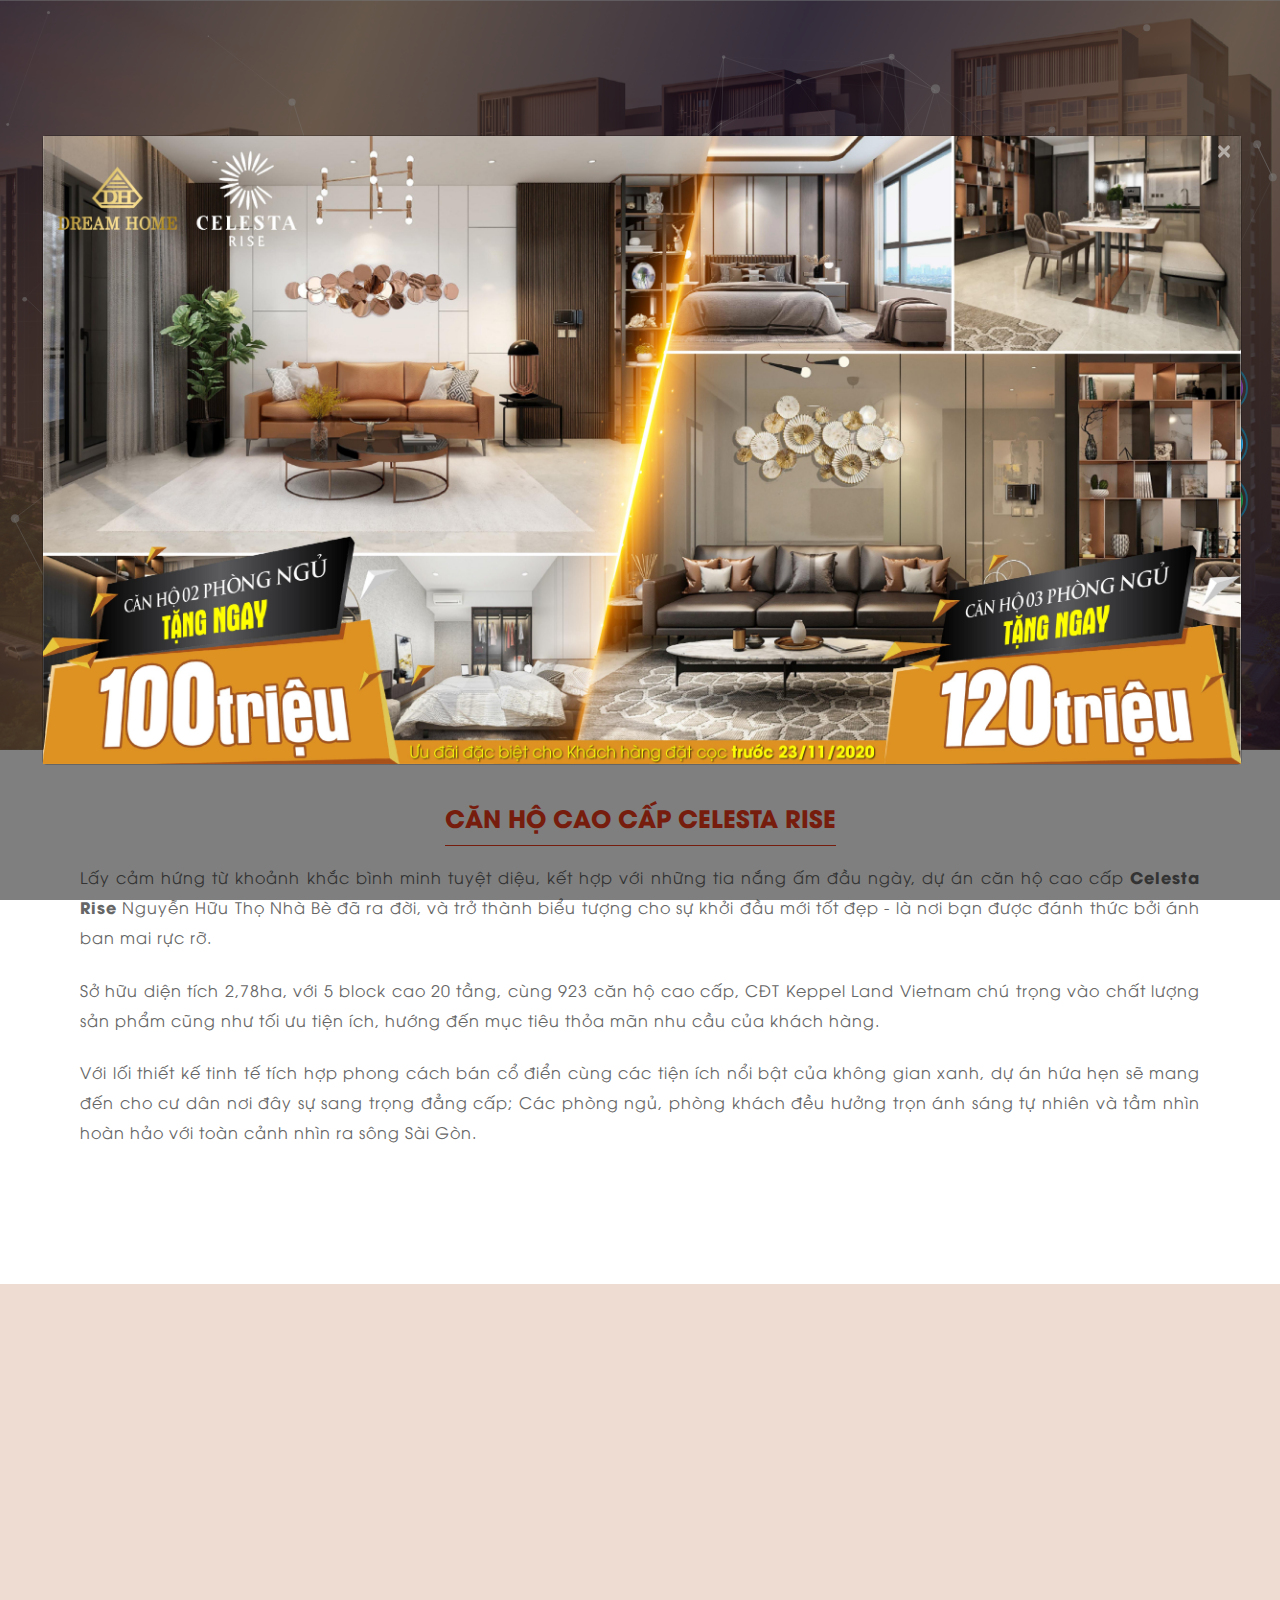
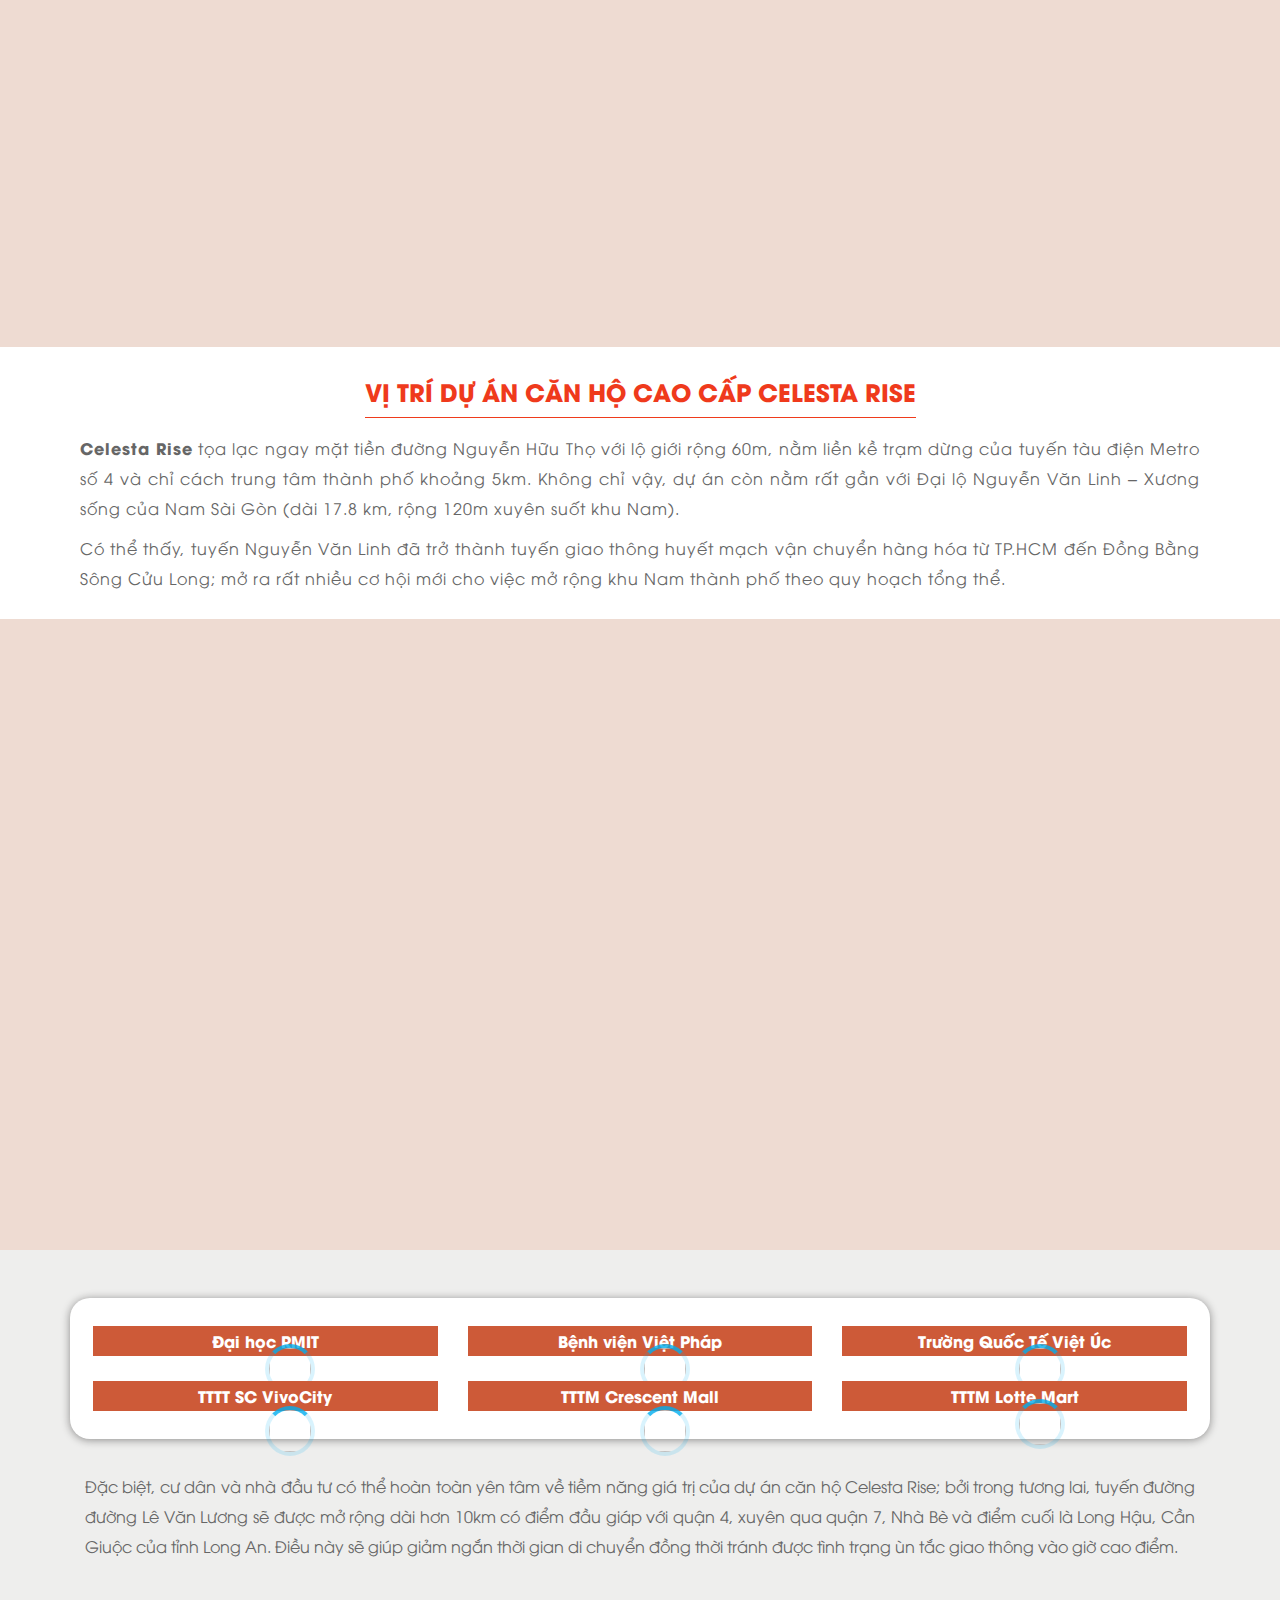
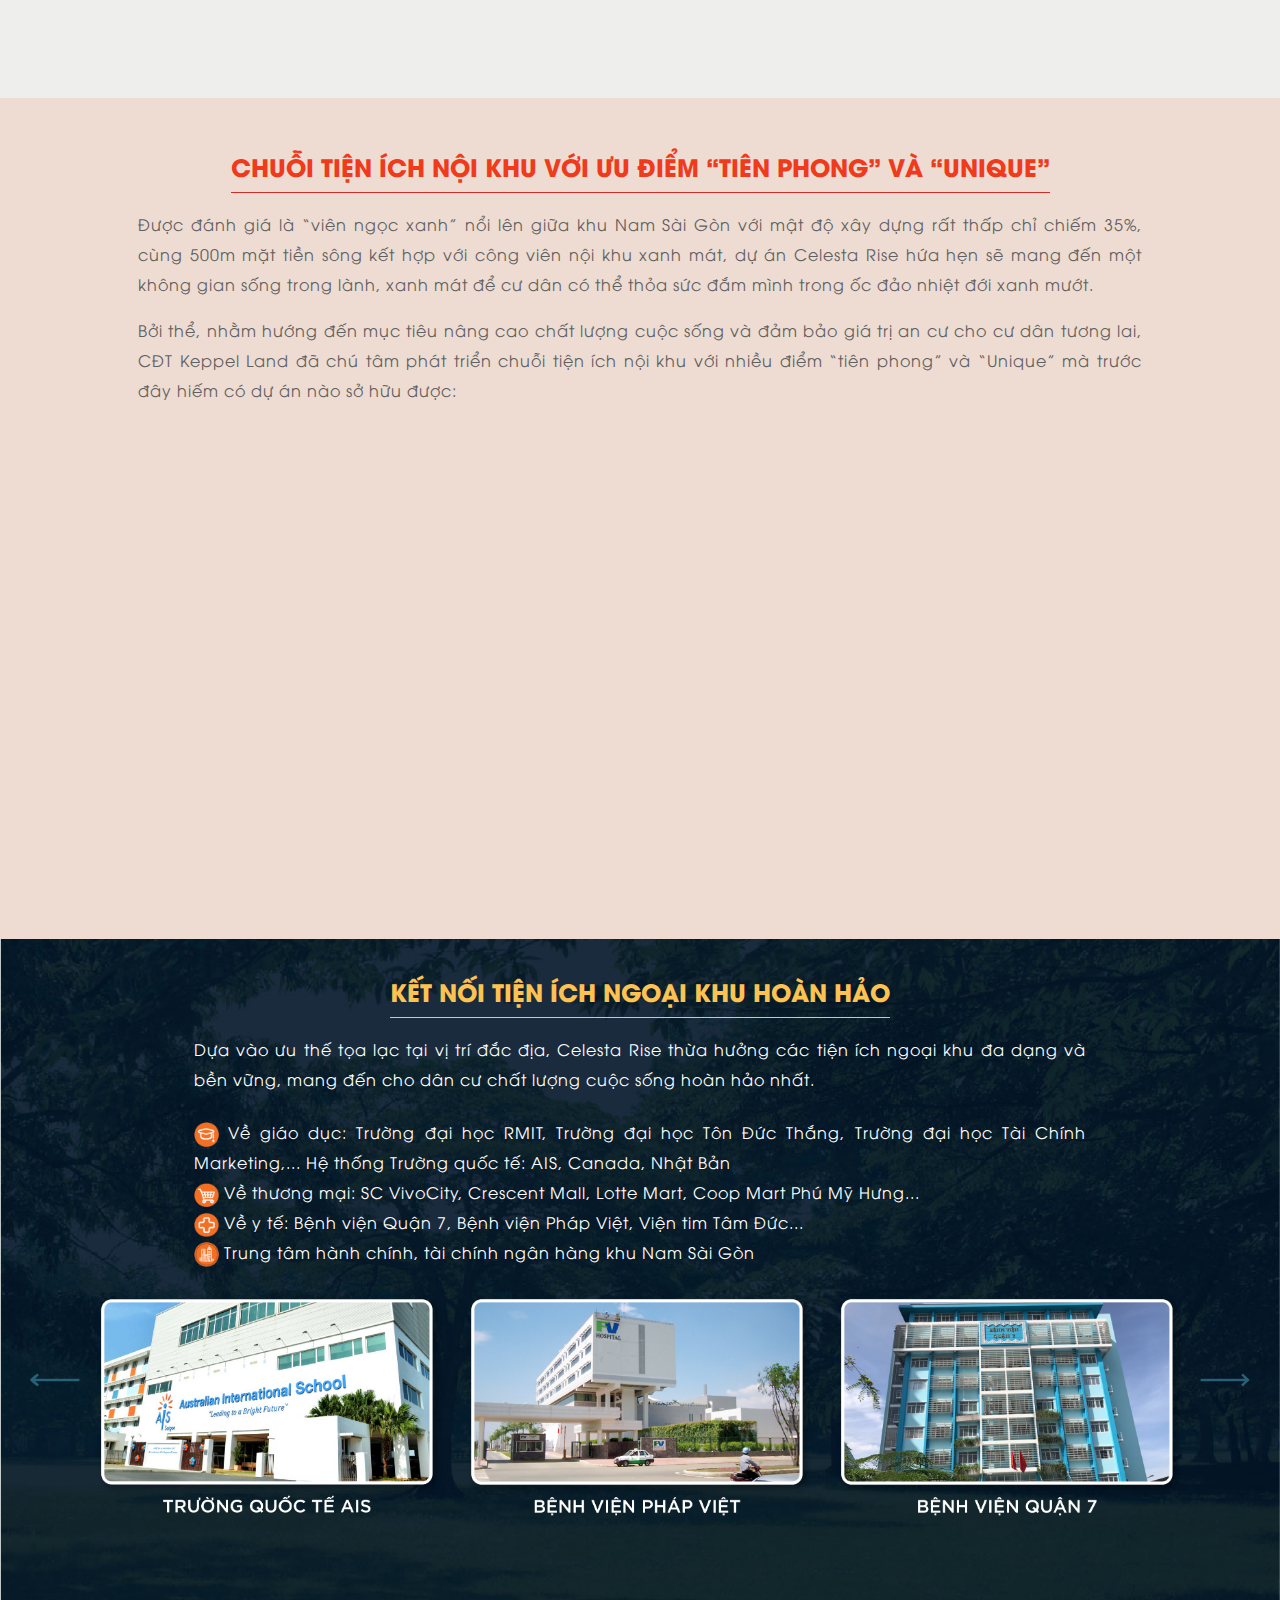
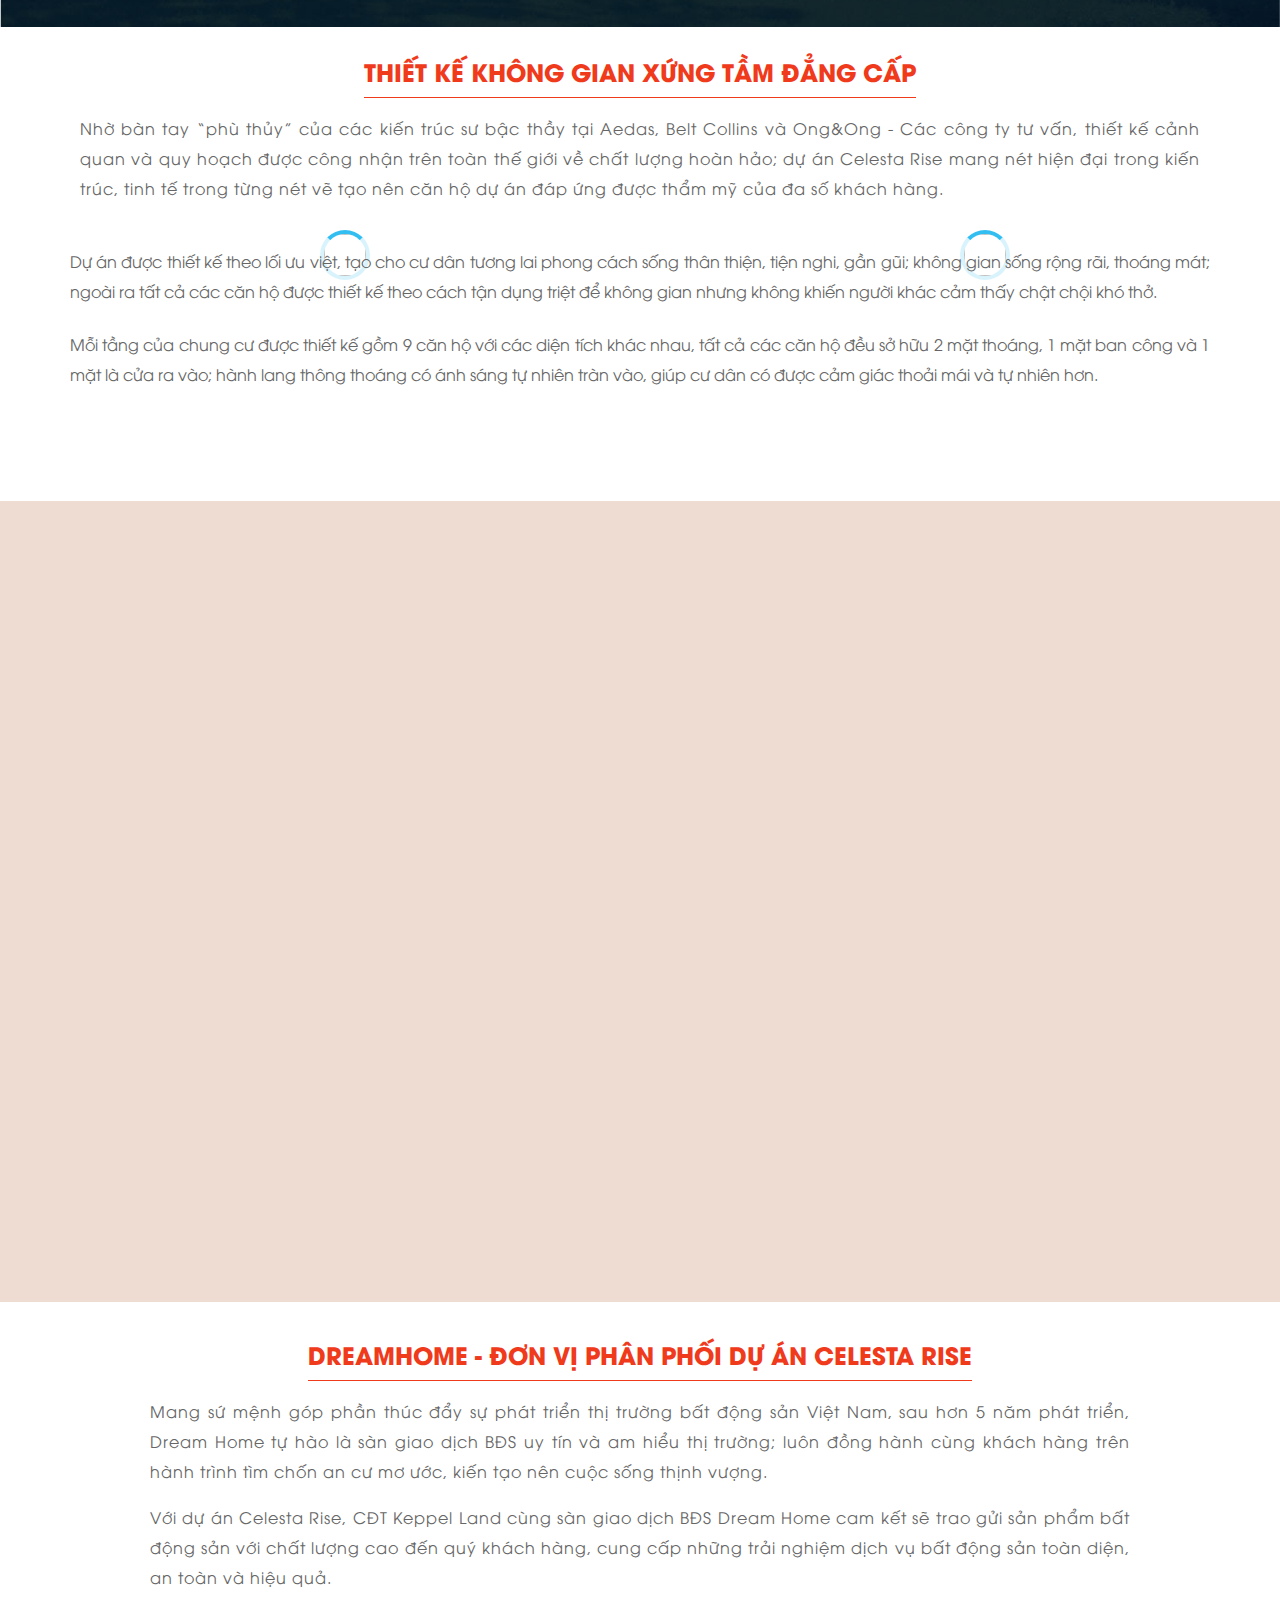
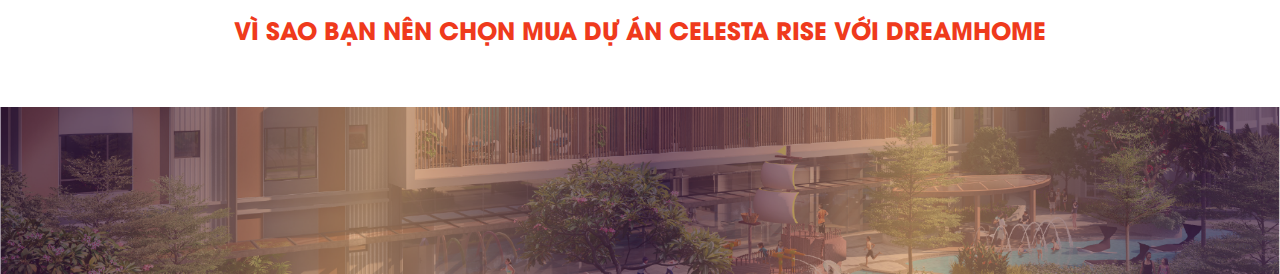
==== commit cbeca986: "update tien ich" ====
--- a/index.html
+++ b/index.html
@@ -727,23 +727,27 @@
             <h1 class="text-red text-bold header-title pt-0 mt-4 no-underline auto-center text-asss">
                 VÌ SAO BẠN NÊN CHỌN MUA DỰ ÁN CELESTA RISE VỚI DREAMHOME
             </h1>
-            <div class="row text-center tientich">
-                <div class="col-md-3 col-sm-12 col-xs-12 wow fadeIn tienich_bg" style=";height: 430px;background-size: cover;background-repeat: no-repeat;" data-wow-duration="1s" data-wow-delay="0.3s" data-wow-offset="0" title="Đơn vị từng đồng hành cùng các CĐT uy tín như: Đất Xanh, Khang Điền, Phát Đạt,... phân phối các sản phẩm Bất động sản uy tín và chất lượng cao hơn 5 năm liền.">
+            <div class="row text-center tientich mt-5">
+                <div class="col-md-3 col-sm-12 col-xs-12 wow fadeIn" style=";;background-size: cover;background-repeat: no-repeat;" data-wow-duration="1s" data-wow-delay="0.3s" data-wow-offset="0" title="Đơn vị từng đồng hành cùng các CĐT uy tín như: Đất Xanh, Khang Điền, Phát Đạt,... phân phối các sản phẩm Bất động sản uy tín và chất lượng cao hơn 5 năm liền.">
+                    <img data-src="assets/images/reason_1.png" class="img-fluid lazy" alt="" />
                     <p class="p-justify ">
                         Đơn vị từng đồng hành cùng các CĐT uy tín như: Đất Xanh, Khang Điền, Phát Đạt,... phân phối các sản phẩm Bất động sản uy tín và chất lượng cao hơn 5 năm liền.
                     </p>
                 </div><!-- END COL -->
-                <div class="col-md-3 col-sm-12 col-xs-12 wow fadeIn tienich_bg" style=";height: 430px;background-size: cover;background-repeat: no-repeat;" data-wow-duration="1s" data-wow-delay="0.3s" data-wow-offset="0" title=" Hiện tại, Dream Home tiếp tục đồng hành cùng Keppel Land - một trong những tập đoàn đa quốc gia lớn nhất Singapore, với các ngành kinh doanh chính: dầu khí và hàng hải, cơ sở hạ tầng và bất động sản.">
+                <div class="col-md-3 col-sm-12 col-xs-12 wow fadeIn" style=";;background-size: cover;background-repeat: no-repeat;" data-wow-duration="1s" data-wow-delay="0.3s" data-wow-offset="0" title=" Hiện tại, Dream Home tiếp tục đồng hành cùng Keppel Land - một trong những tập đoàn đa quốc gia lớn nhất Singapore, với các ngành kinh doanh chính: dầu khí và hàng hải, cơ sở hạ tầng và bất động sản.">
+                    <img data-src="assets/images/reason_2.png" class="img-fluid lazy" alt="" />
                     <p class="p-justify ">
                         Hiện tại, Dream Home tiếp tục đồng hành cùng Keppel Land - một trong những tập đoàn đa quốc gia lớn nhất Singapore, với các ngành kinh doanh chính: dầu khí và hàng hải, cơ sở hạ tầng và bất động sản.
                     </p>
                 </div><!-- END COL -->
-                <div class="col-md-3 col-sm-12 col-xs-12 wow fadeIn tienich_bg" style=";height: 430px;background-size: cover;background-repeat: no-repeat;" data-wow-duration="1s" data-wow-delay="0.3s" data-wow-offset="0" title="Đơn vị đã phân phối thành công hàng loạt các dự án BĐS lớn: Dự án Precia, Dự án Opal Skyline, Dự án Lovera (1,2,3, Vista, Premier), Dự án Astral City (đang phân phối), Dự án Verosa Park (đang phân phối),...">
+                <div class="col-md-3 col-sm-12 col-xs-12 wow fadeIn" style=";;background-size: cover;background-repeat: no-repeat;" data-wow-duration="1s" data-wow-delay="0.3s" data-wow-offset="0" title="Đơn vị đã phân phối thành công hàng loạt các dự án BĐS lớn: Dự án Precia, Dự án Opal Skyline, Dự án Lovera (1,2,3, Vista, Premier), Dự án Astral City (đang phân phối), Dự án Verosa Park (đang phân phối),...">
+                    <img data-src="assets/images/reason_3.png" class="img-fluid lazy" alt="" />
                     <p class="p-justify ">
                         Đơn vị đã phân phối thành công hàng loạt các dự án BĐS lớn: Dự án Precia, Dự án Opal Skyline, Dự án Lovera (1,2,3, Vista, Premier), Dự án Astral City (đang phân phối), Dự án Verosa Park (đang phân phối),...
                     </p>
                 </div><!-- END COL -->
-                <div class="col-md-3 col-sm-12 col-xs-12 wow fadeIn tienich_bg" style=";height: 430px;background-size: cover;background-repeat: no-repeat;" data-wow-duration="1s" data-wow-delay="0.3s" data-wow-offset="0" title=" Đơn vị hỗ trợ tư vấn, phân phối sản phẩm Bất động sản uy tín với chính sách thanh toán được nhận từ chính các CĐT, pháp lý rõ ràng minh bạch.">
+                <div class="col-md-3 col-sm-12 col-xs-12 wow fadeIn" style=";;background-size: cover;background-repeat: no-repeat;" data-wow-duration="1s" data-wow-delay="0.3s" data-wow-offset="0" title=" Đơn vị hỗ trợ tư vấn, phân phối sản phẩm Bất động sản uy tín với chính sách thanh toán được nhận từ chính các CĐT, pháp lý rõ ràng minh bạch.">
+                    <img data-src="assets/images/reason_1.png" class="img-fluid lazy" alt="" />
                     <p class="p-justify ">
                         Đơn vị hỗ trợ tư vấn, phân phối sản phẩm Bất động sản uy tín với chính sách thanh toán được nhận từ chính các CĐT, pháp lý rõ ràng minh bạch.
                     </p>
--- a/assets/css/custom.css
+++ b/assets/css/custom.css
@@ -1142,6 +1142,7 @@
     padding-left: 22px;
     line-height: 1.6rem;
     font-size: 19px;
+    display: none;
 }
 
 .img-bullet {
@@ -1226,7 +1227,7 @@
     }
 
     .tientich div {
-        height: 400px !important;
+        /*height: 400px !important;*/
     }
 
     .tientich div p {
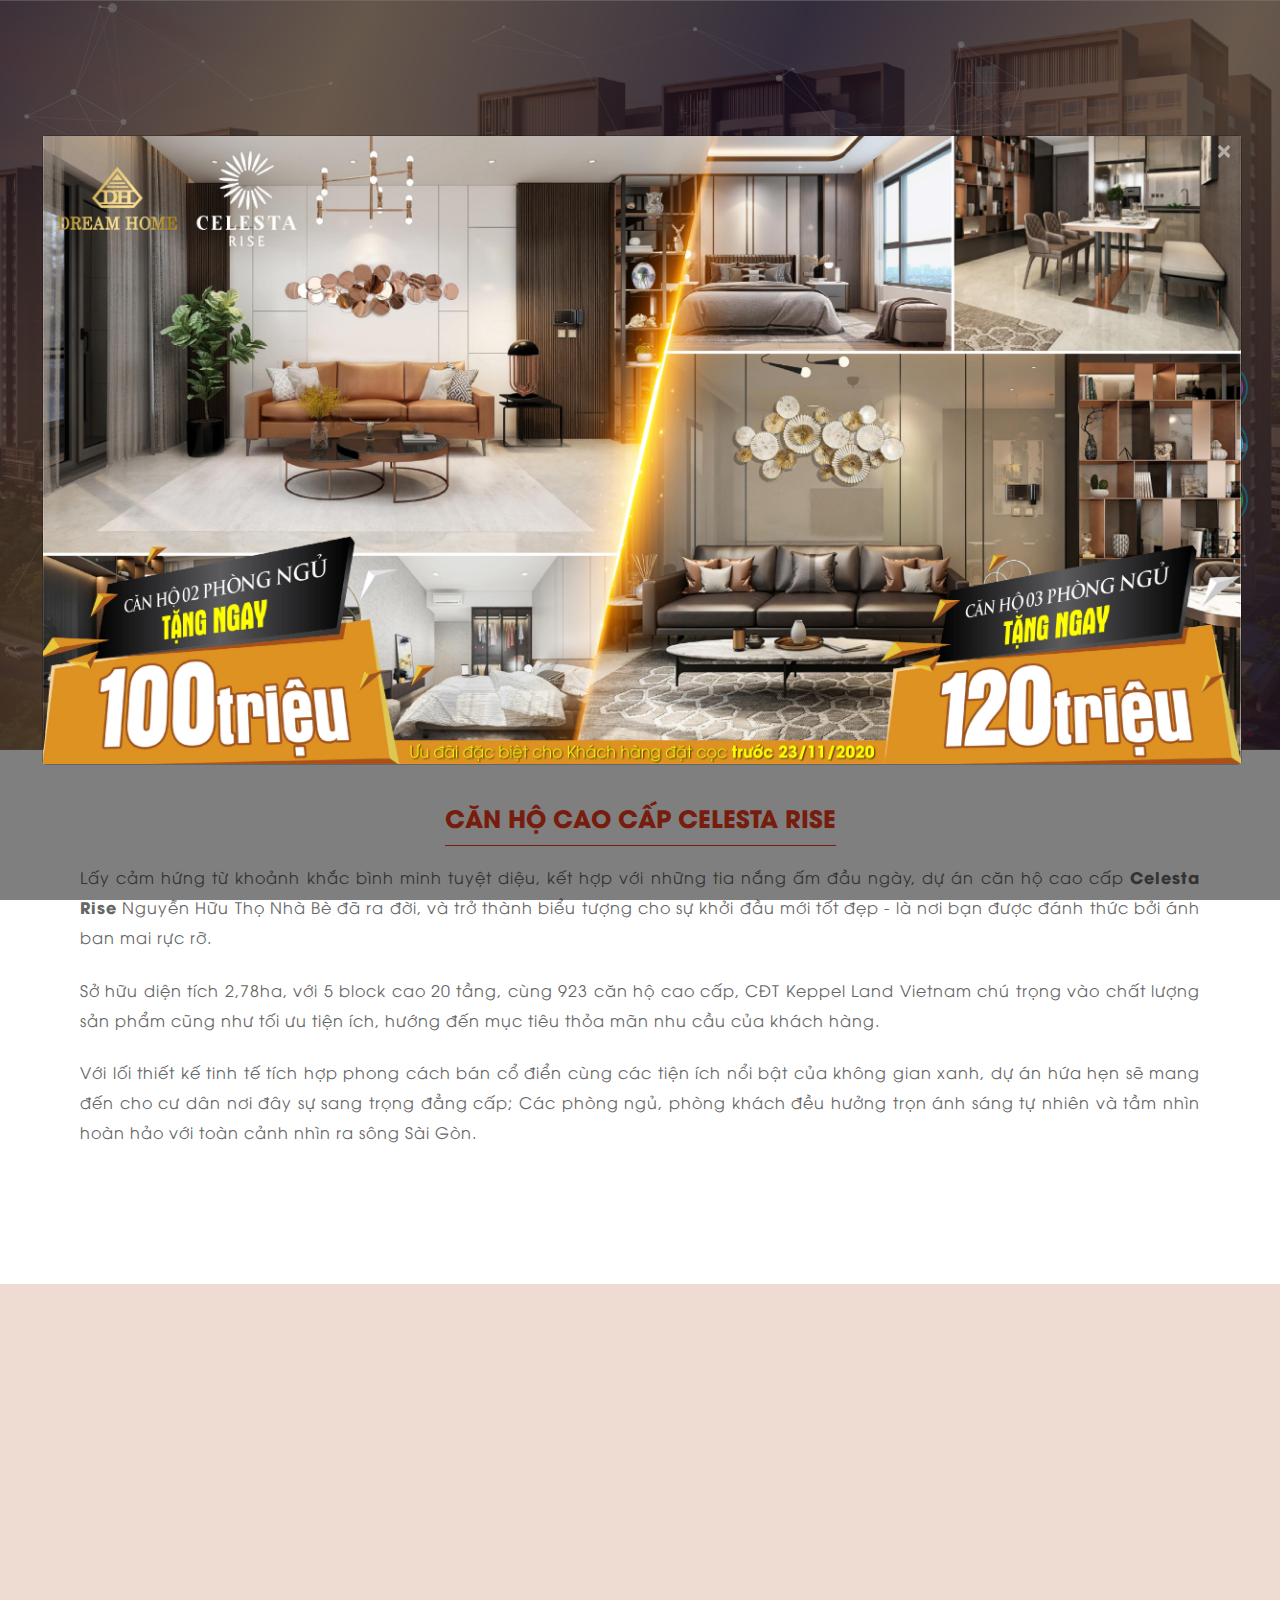
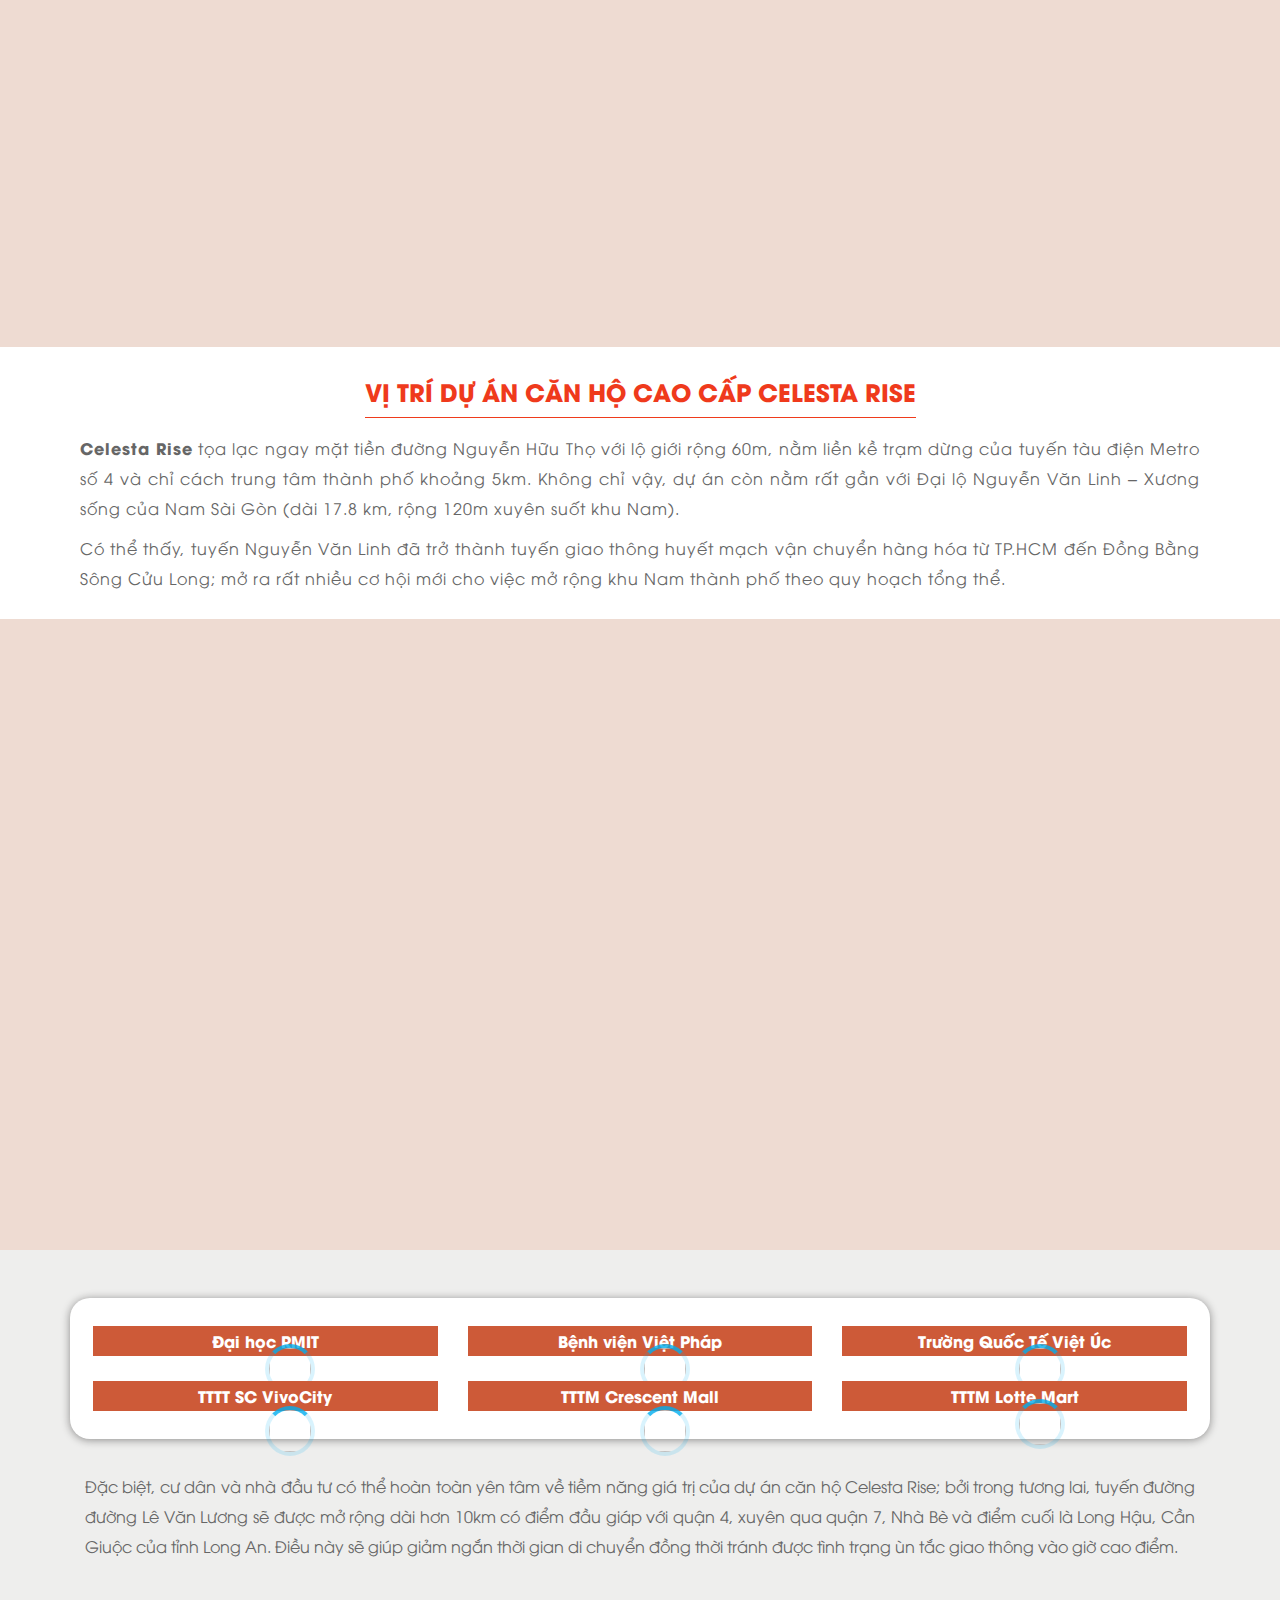
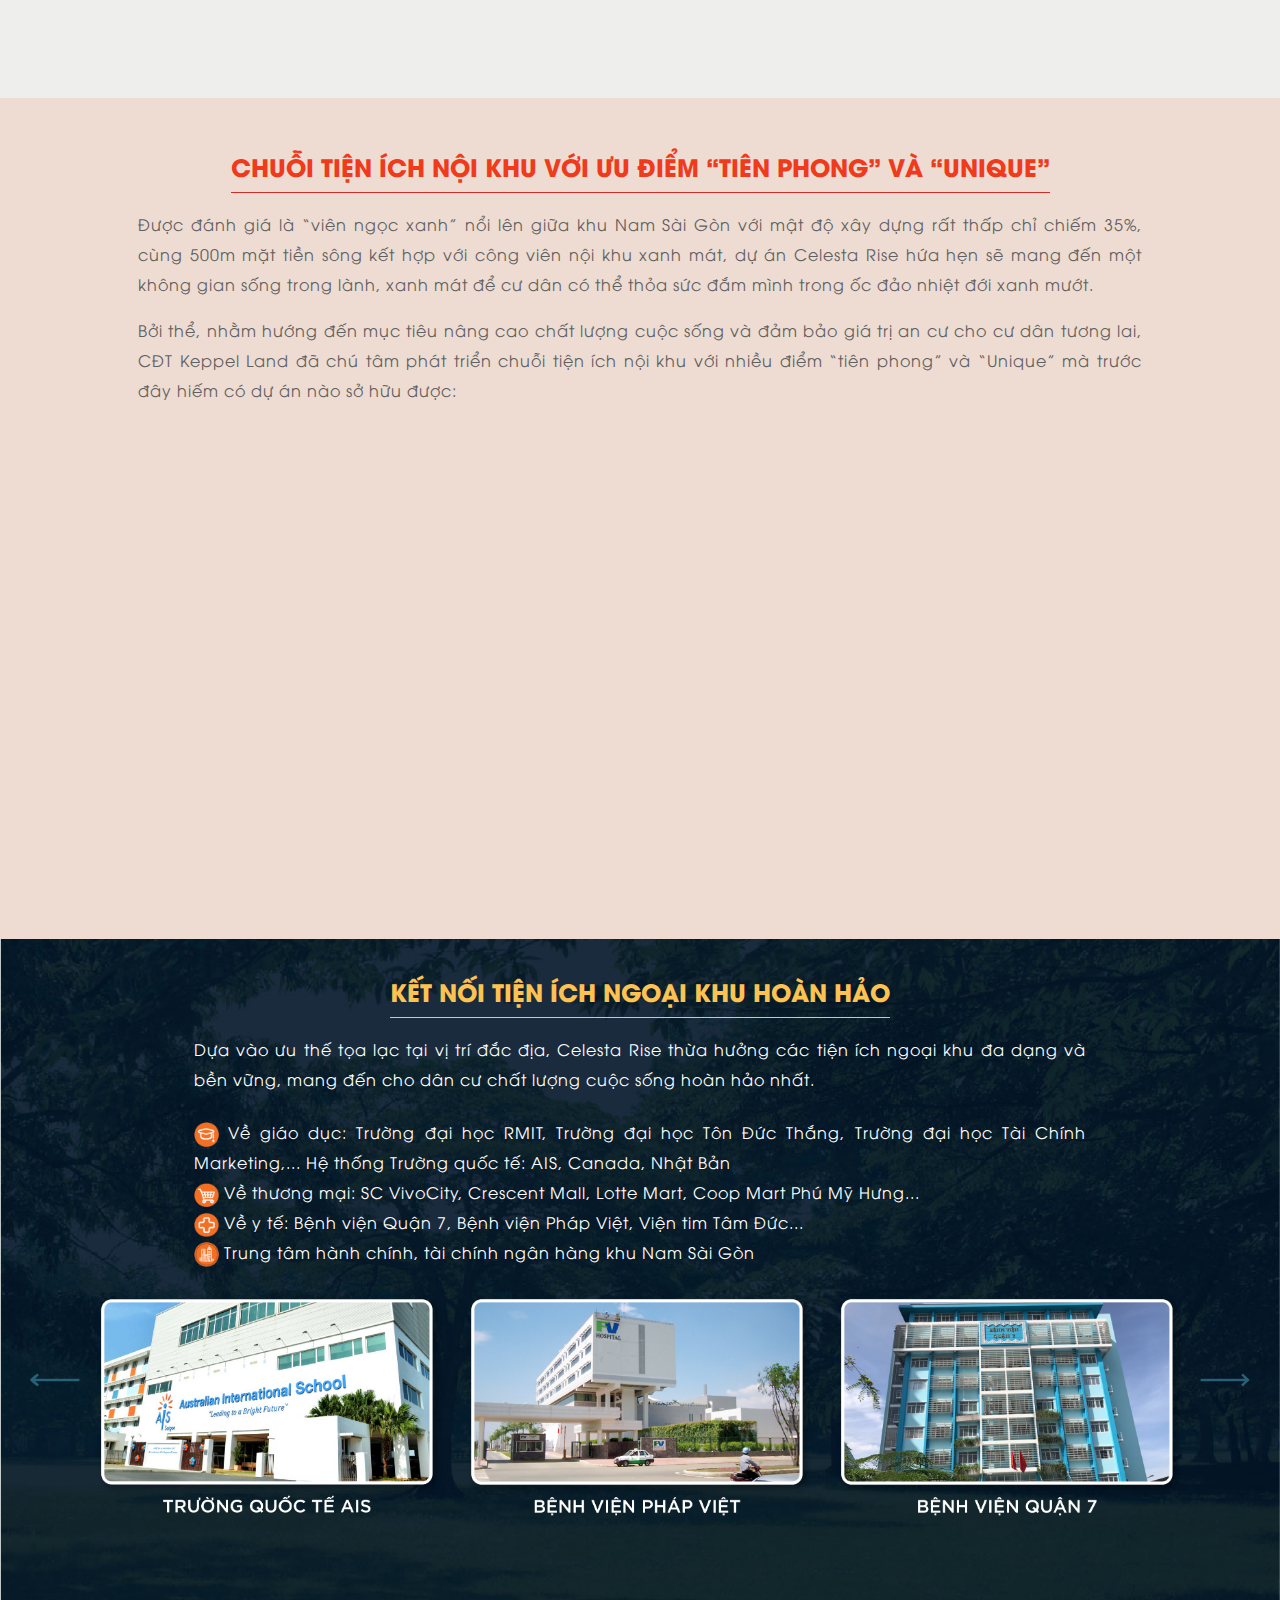
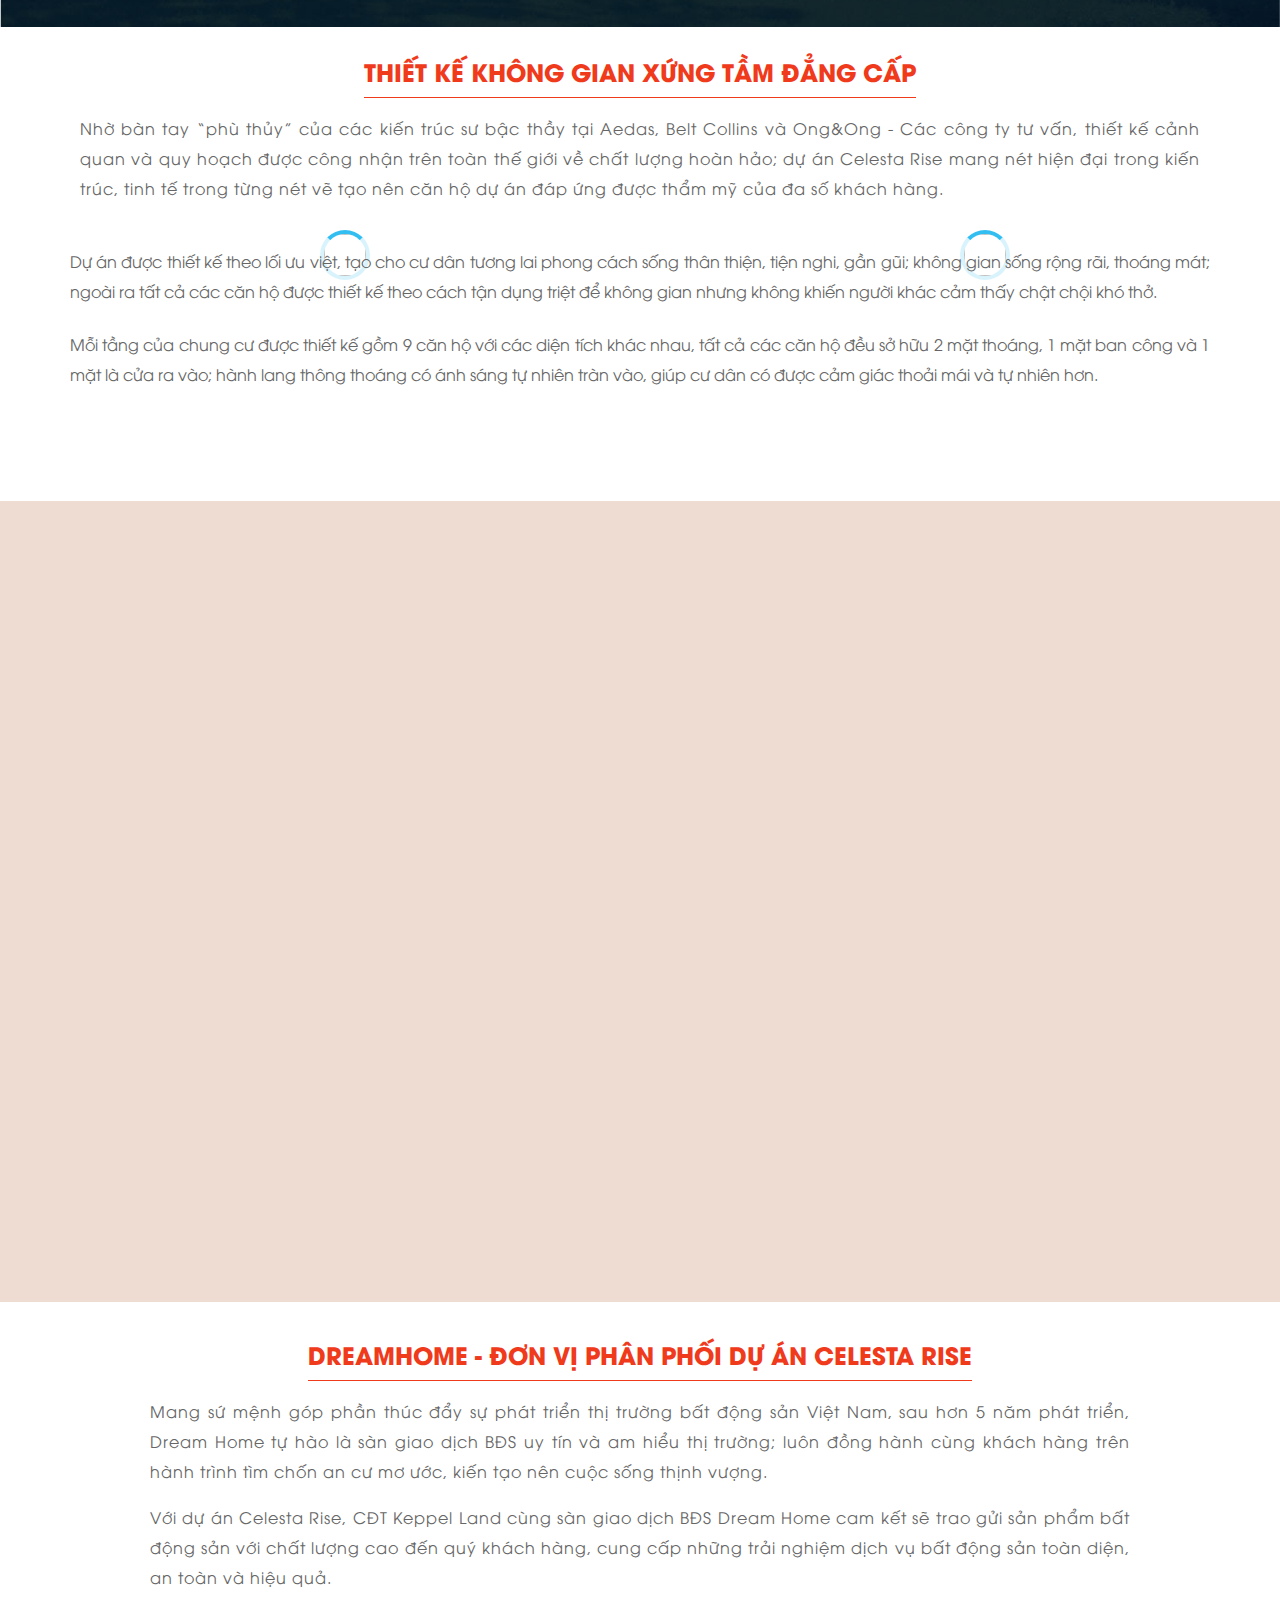
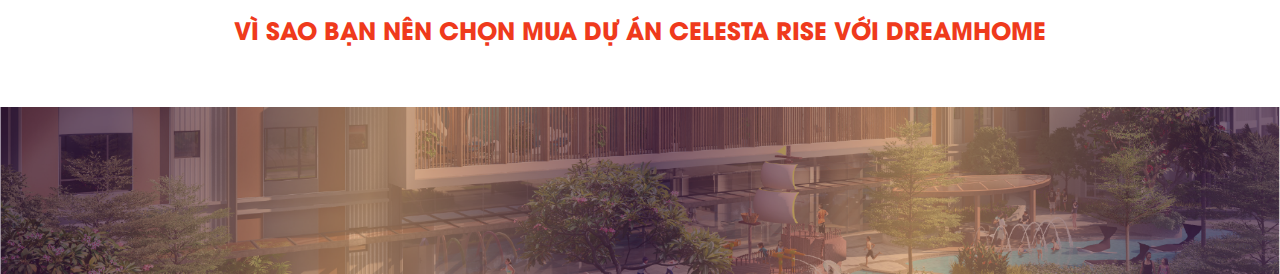
==== commit 3f402fa0: "update resposive" ====
--- a/index.html
+++ b/index.html
@@ -134,7 +134,7 @@
                     <div class="hero-text mt-5 text-center">
                         <img src="assets/images/logo.png" class="img-fluid mb-4" style="width: 360px" alt="">
                         <div>
-                            <img style="height: 180px" src="assets/images/slider-text.png">
+                            <img  class="img-fluid lazy slider-text-img" src="assets/images/slider-text.png">
                         </div>
                         <br>
                     </div>
--- a/assets/css/custom.css
+++ b/assets/css/custom.css
@@ -688,9 +688,11 @@
 .work-slider-img .single_portfolio .box:not(:hover) {
     overflow: initial;
 }
-.work-slider-img-2 .single_portfolio > a{
+
+.work-slider-img-2 .single_portfolio>a {
     display: none;
 }
+
 .single_portfolio {
     margin: 0px 0px;
     padding: 10px;
@@ -1200,6 +1202,10 @@
     max-width: 420px;
 }
 
+.slider-text-img {
+    max-height: 180px;
+}
+
 @media (min-width: 992px) {
     .modal-lg {
         max-width: 1200px;
@@ -1211,10 +1217,15 @@
         height: auto;
     }
 
+    .slider-text-img {
+        height: auto;
+    }
+
     .modal:before {
         height: auto;
     }
-    #modalPopup .modal-dialog.modal-lg{
+
+    #modalPopup .modal-dialog.modal-lg {
         margin-top: 200px;
     }
 
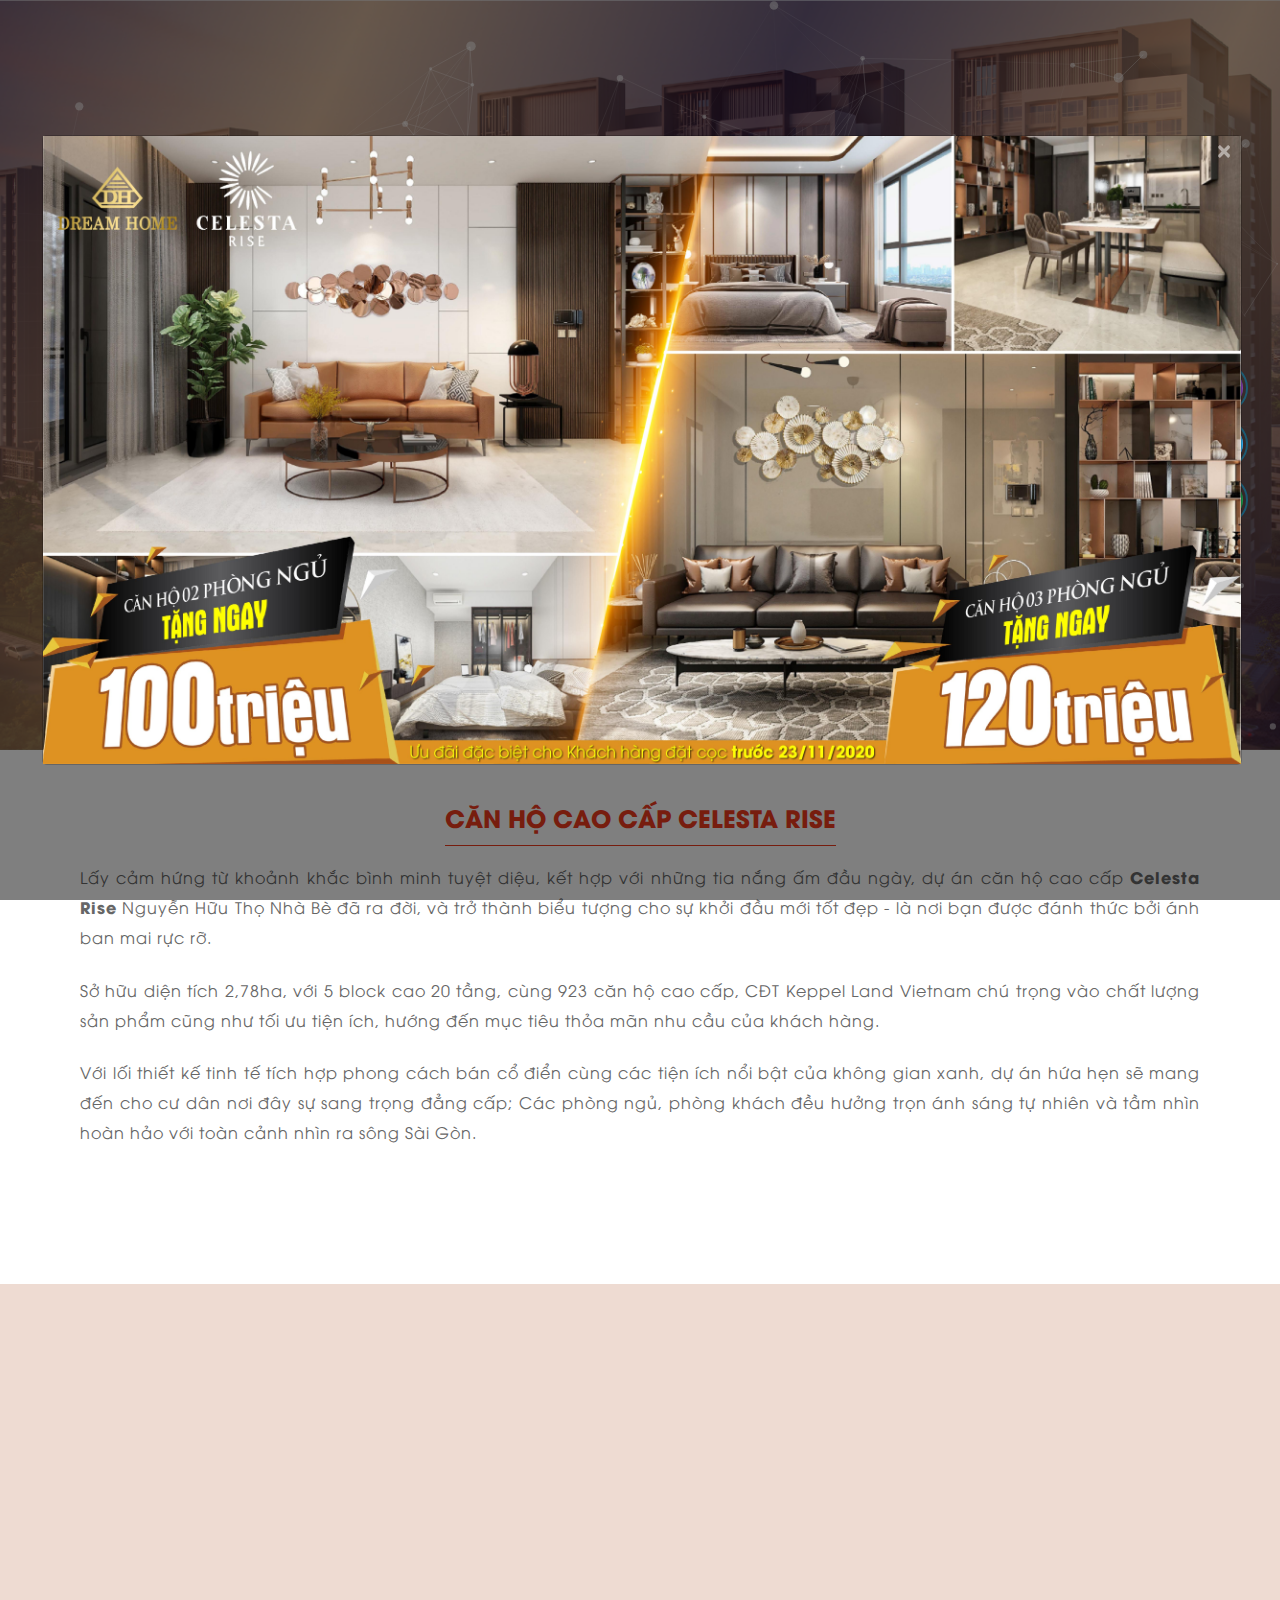
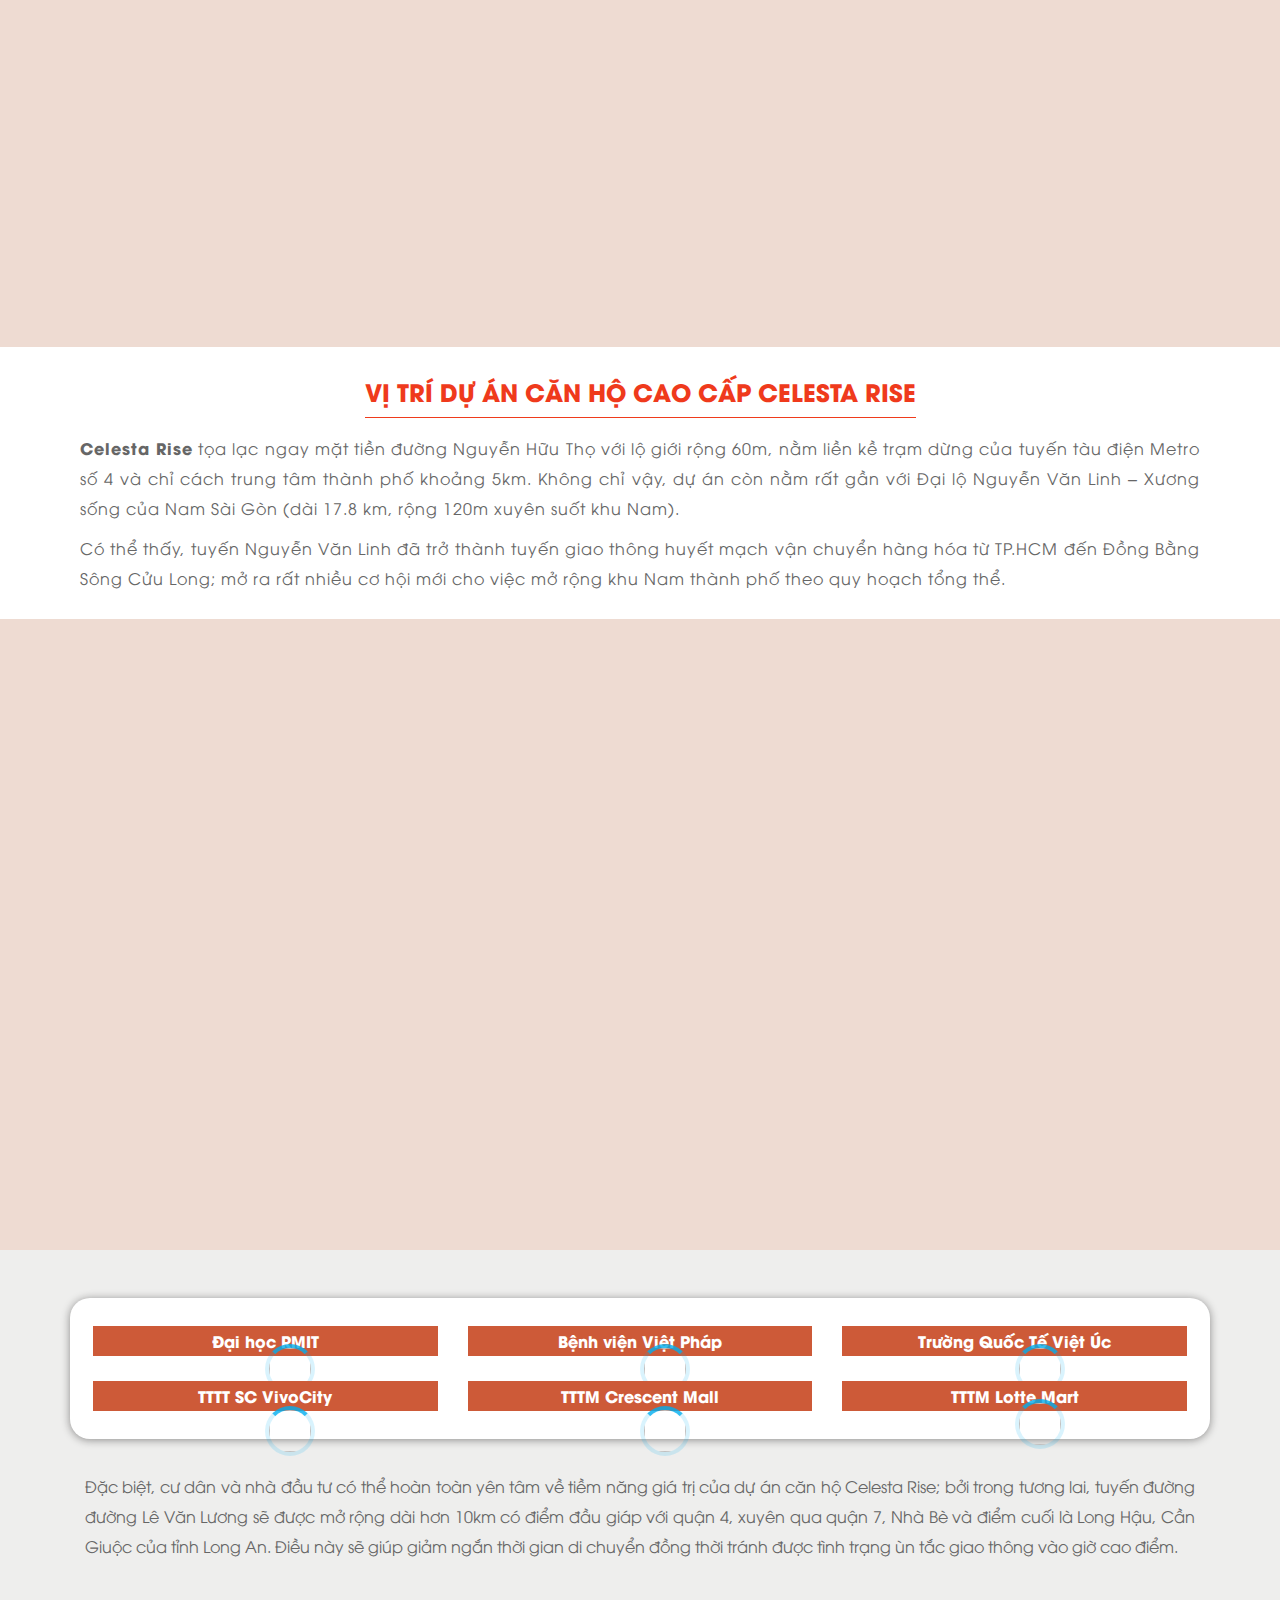
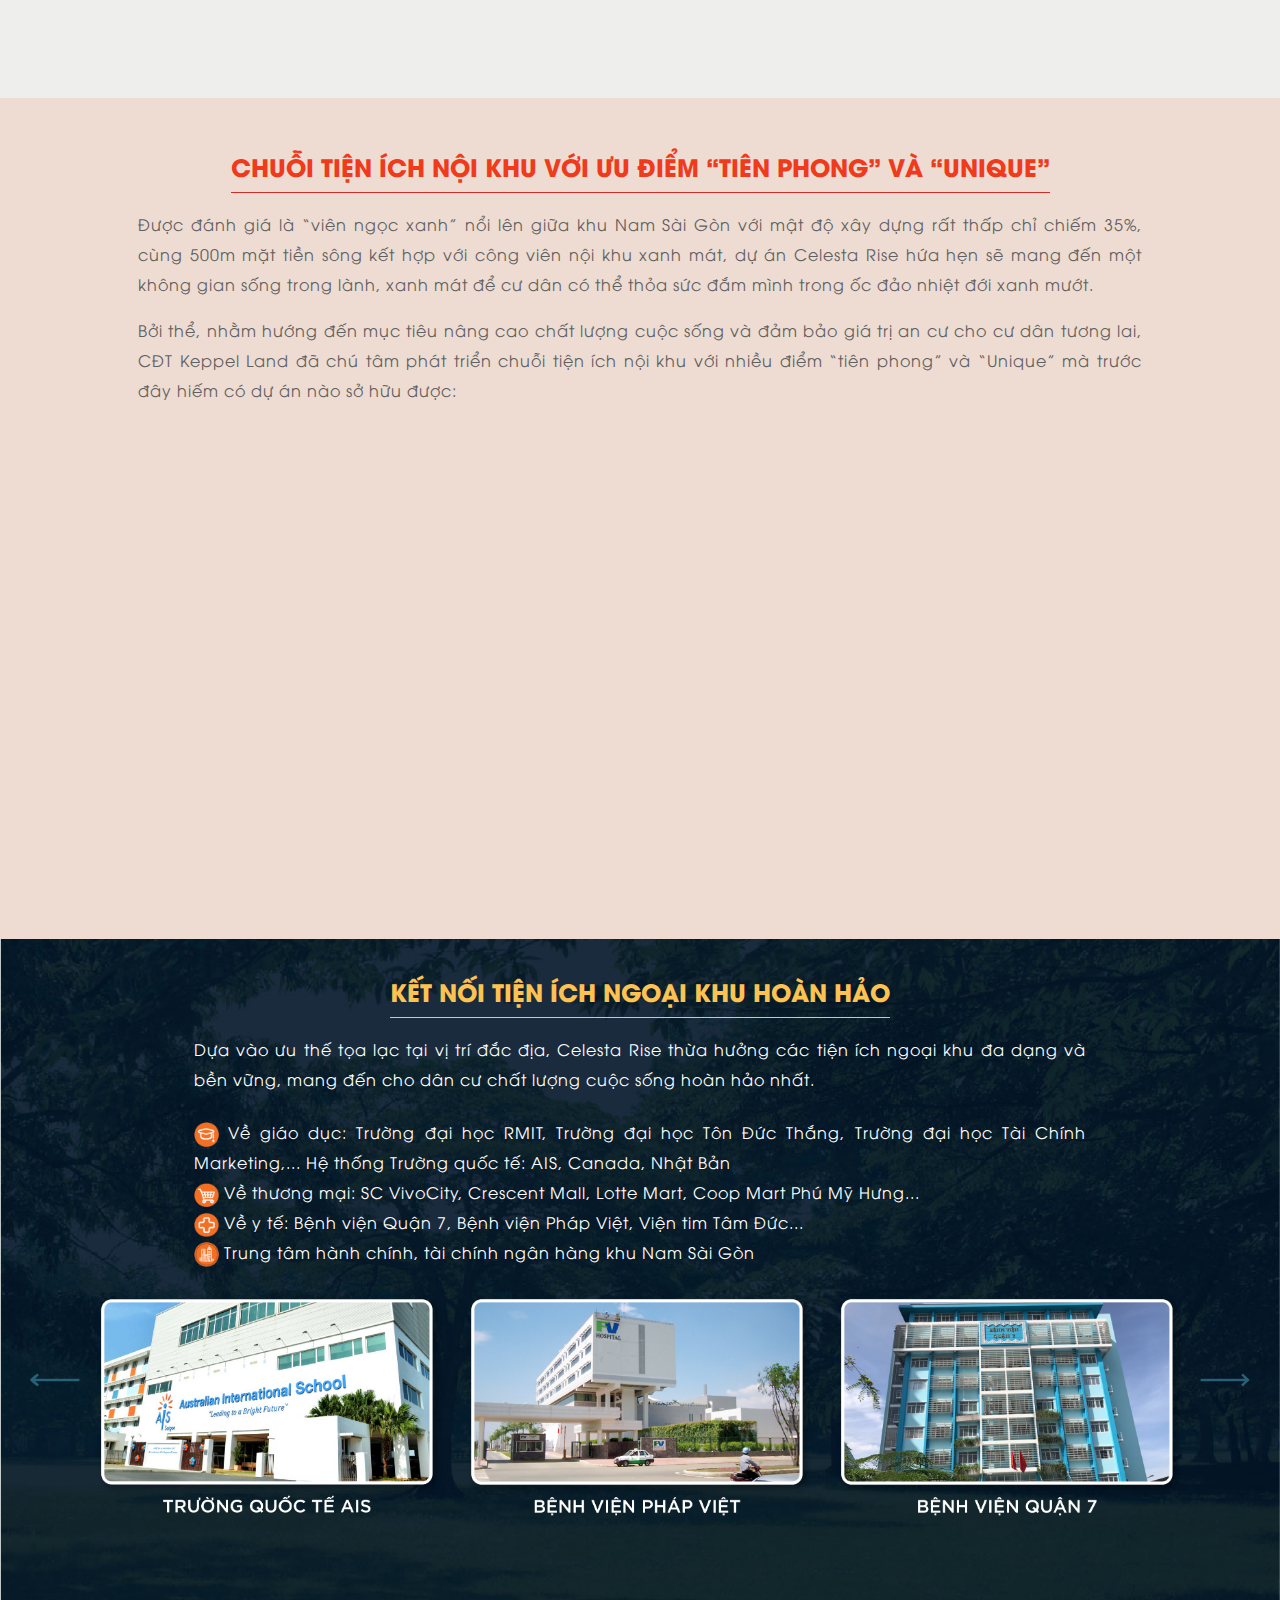
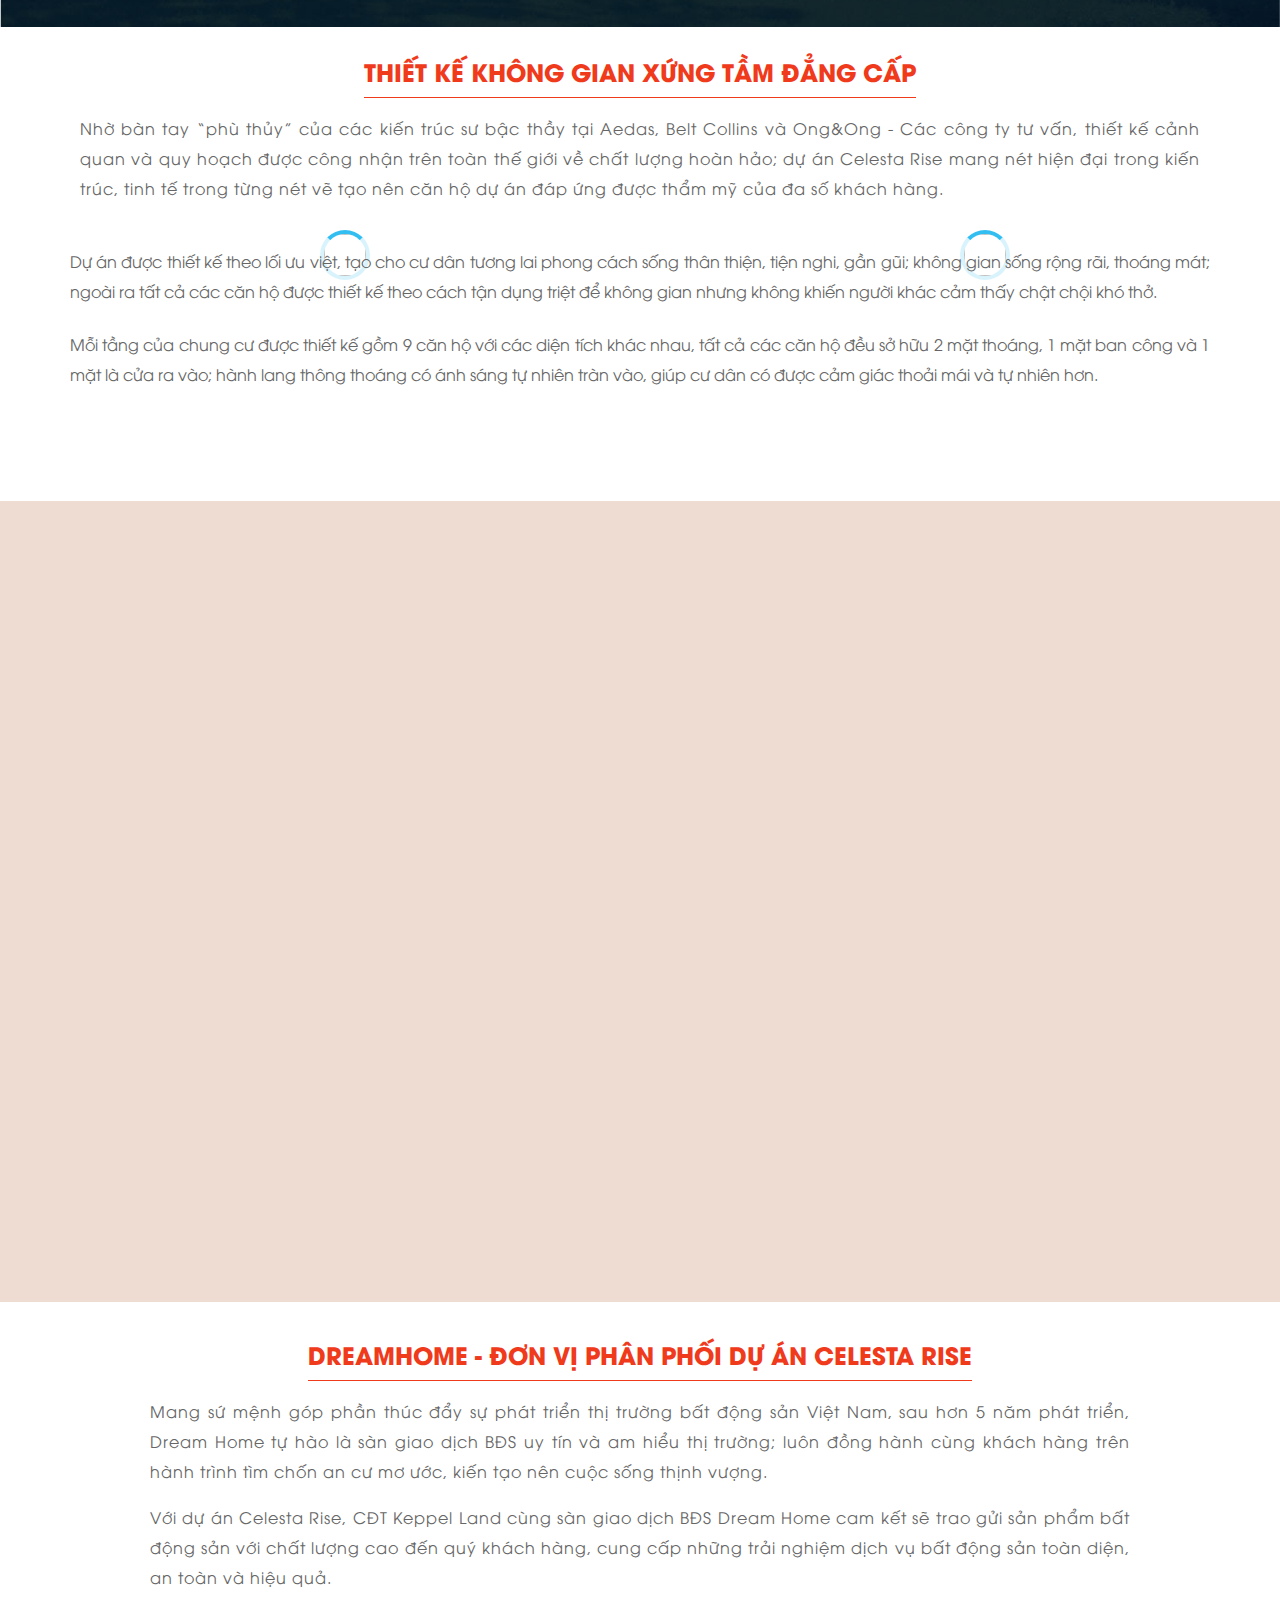
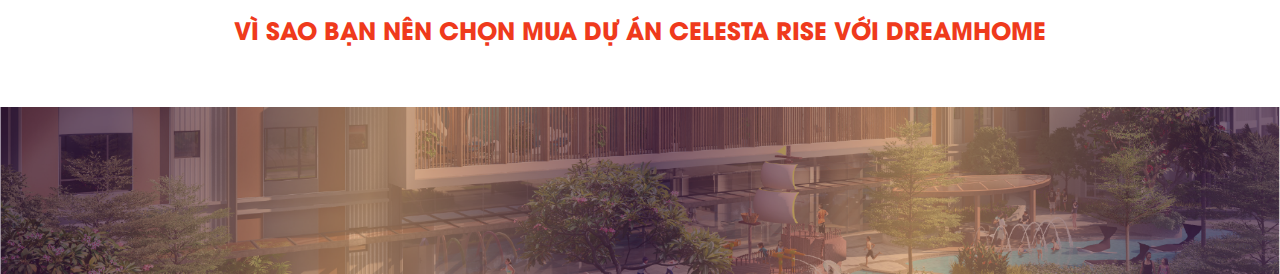
==== commit 4b04f3c8: "update en" ====
--- a/index.html
+++ b/index.html
@@ -747,7 +747,7 @@
                     </p>
                 </div><!-- END COL -->
                 <div class="col-md-3 col-sm-12 col-xs-12 wow fadeIn" style=";;background-size: cover;background-repeat: no-repeat;" data-wow-duration="1s" data-wow-delay="0.3s" data-wow-offset="0" title=" Đơn vị hỗ trợ tư vấn, phân phối sản phẩm Bất động sản uy tín với chính sách thanh toán được nhận từ chính các CĐT, pháp lý rõ ràng minh bạch.">
-                    <img data-src="assets/images/reason_1.png" class="img-fluid lazy" alt="" />
+                    <img data-src="assets/images/reason_4.png" class="img-fluid lazy" alt="" />
                     <p class="p-justify ">
                         Đơn vị hỗ trợ tư vấn, phân phối sản phẩm Bất động sản uy tín với chính sách thanh toán được nhận từ chính các CĐT, pháp lý rõ ràng minh bạch.
                     </p>
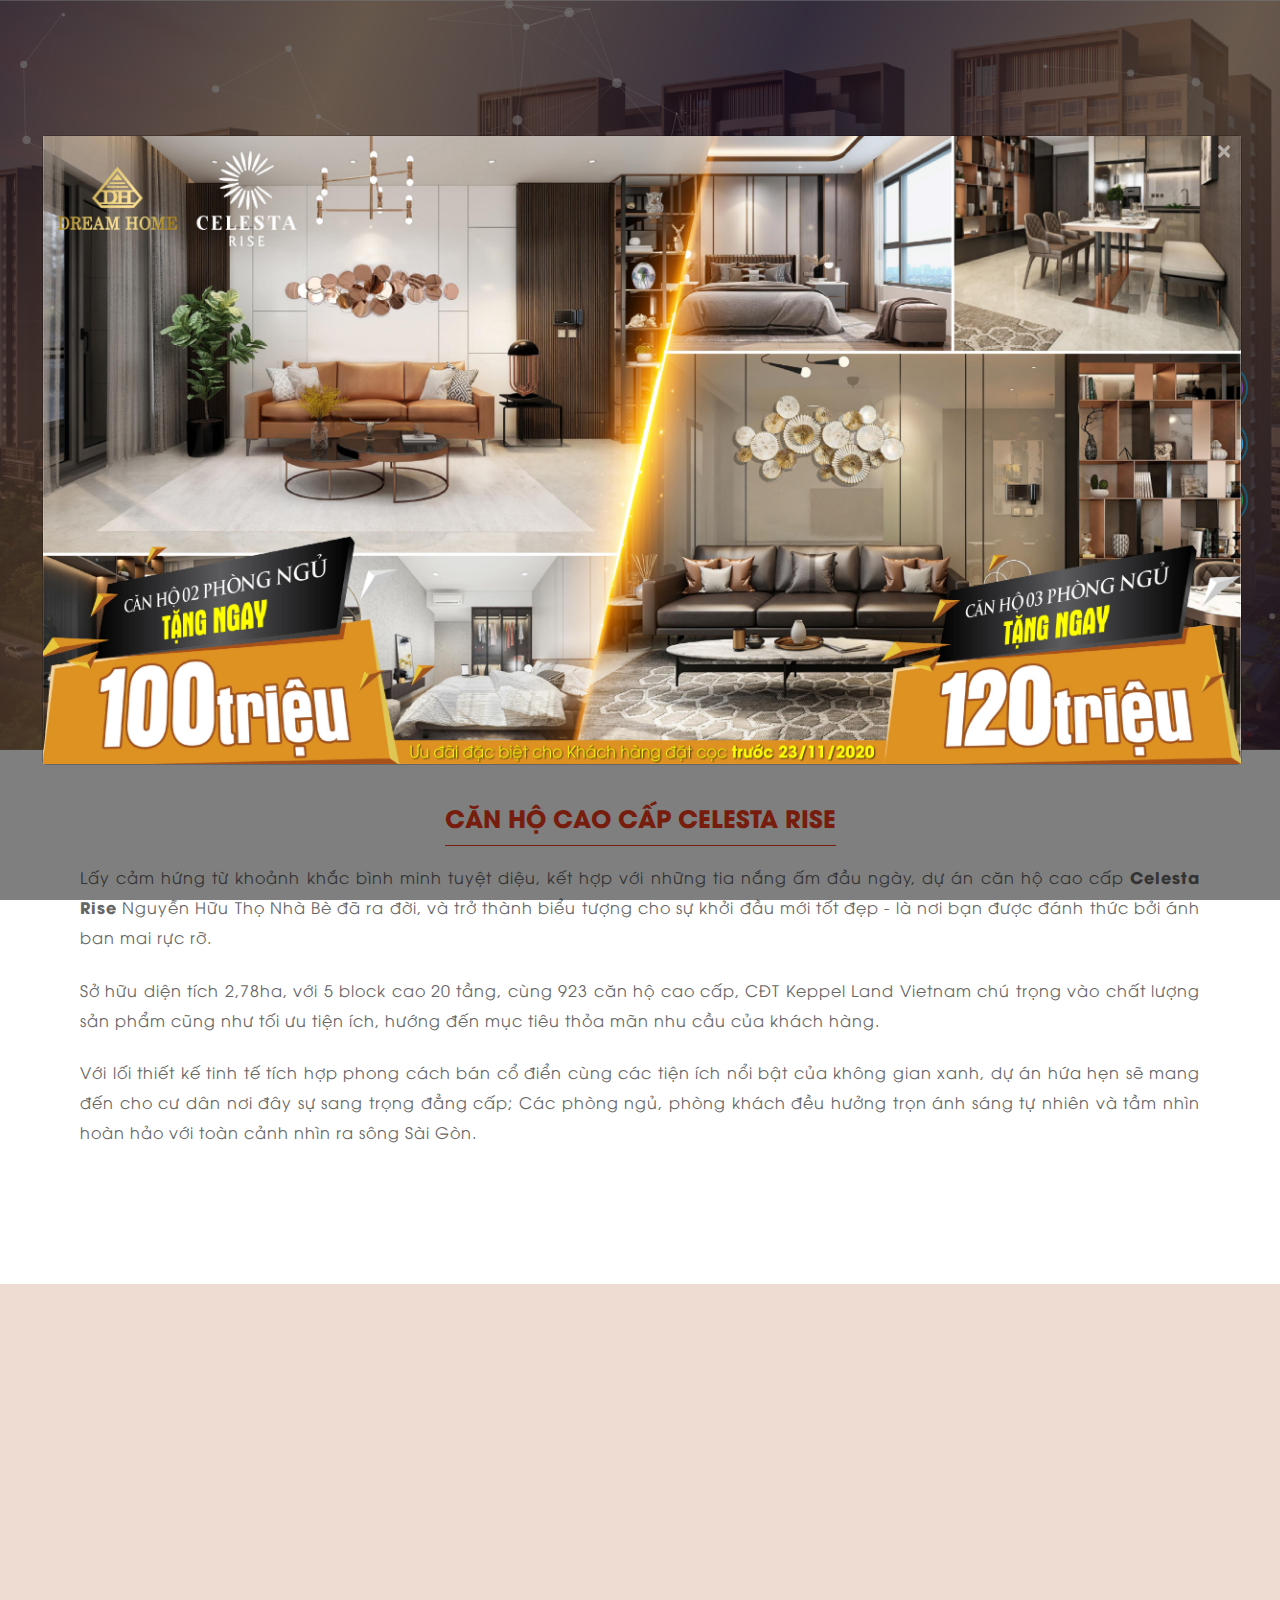
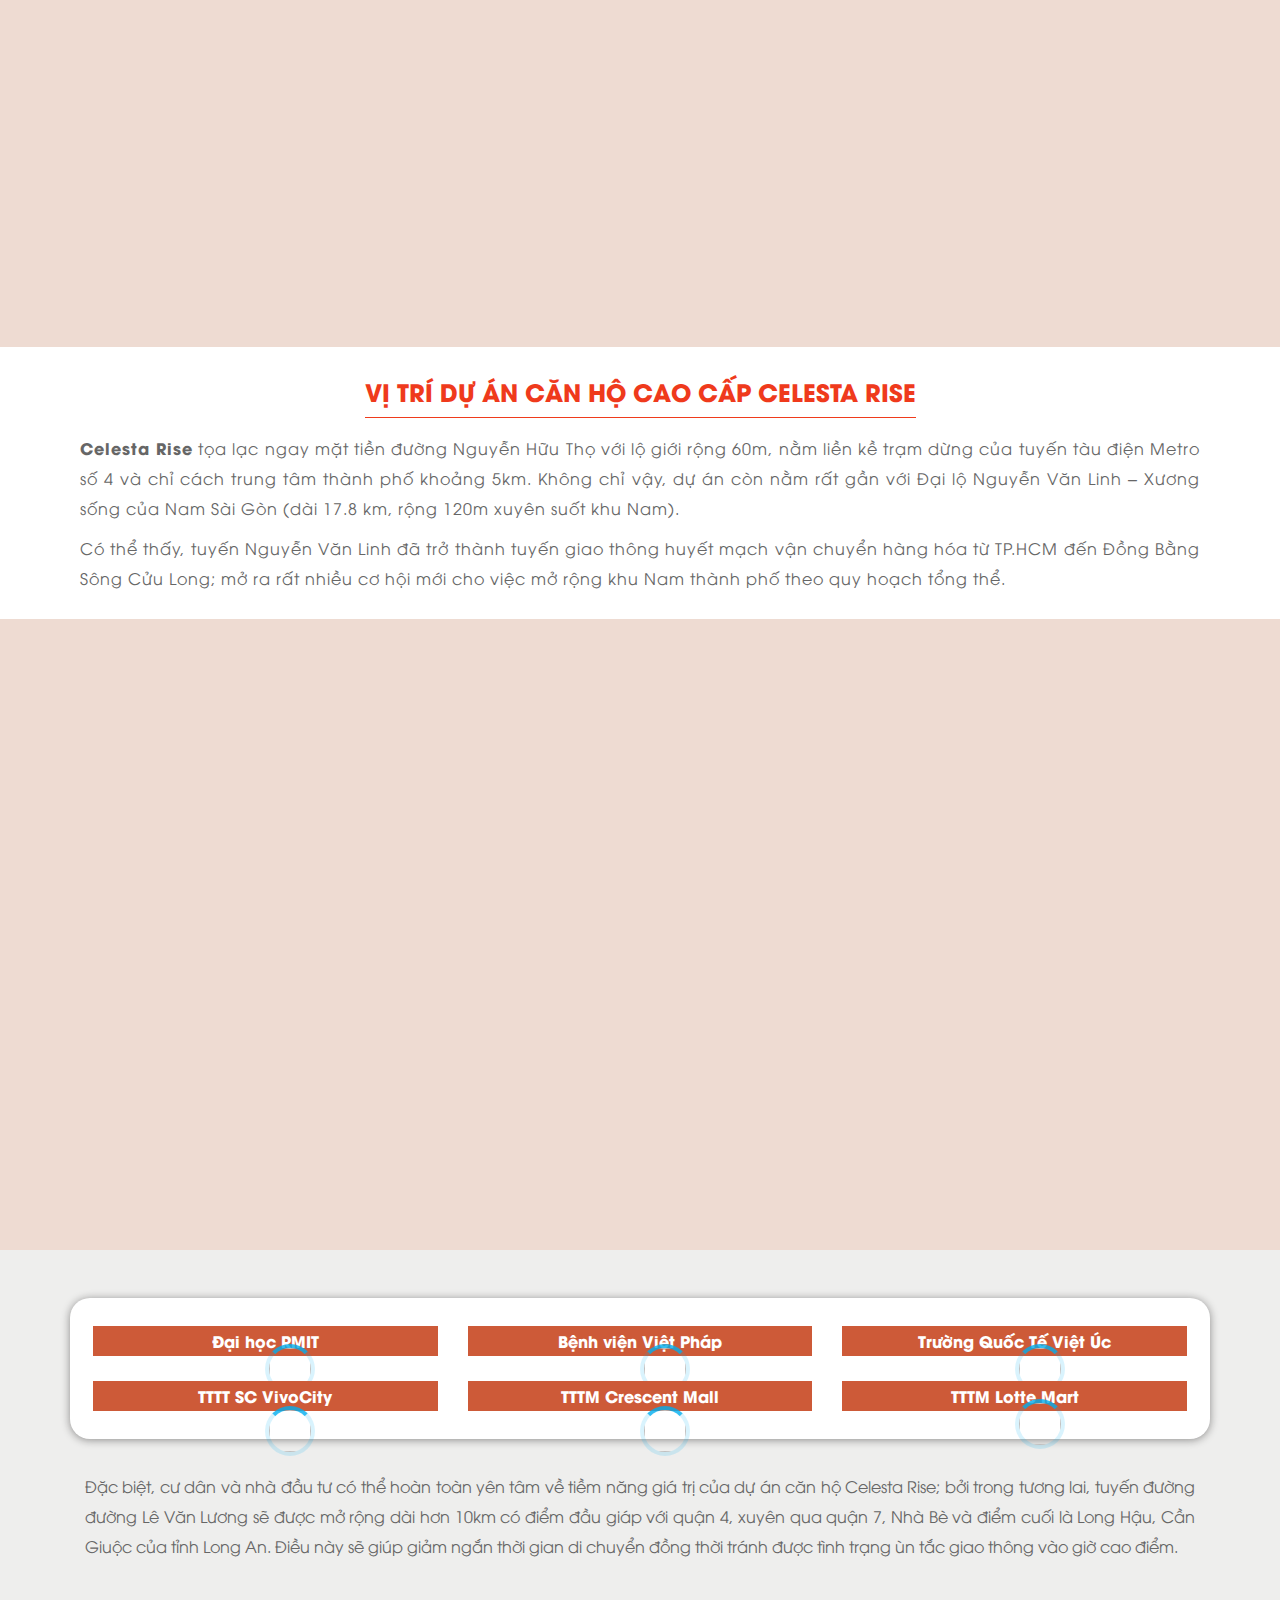
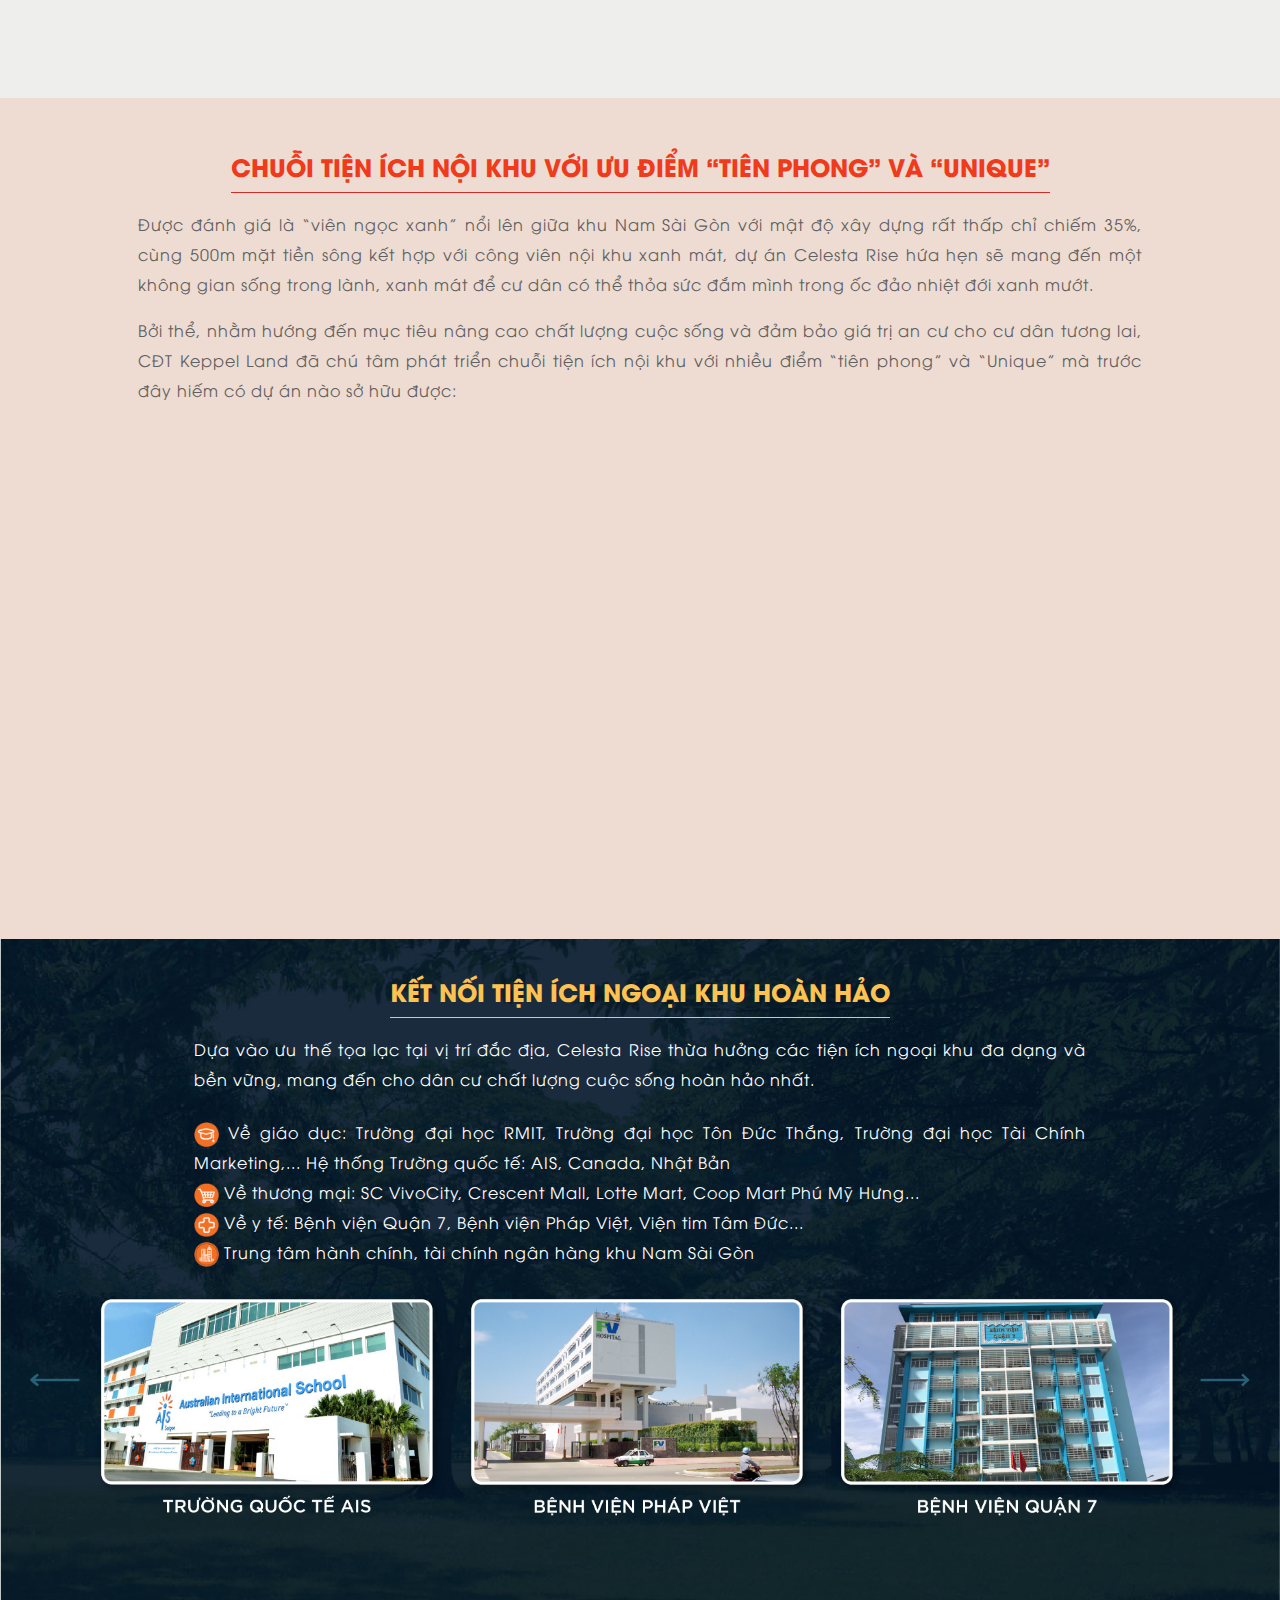
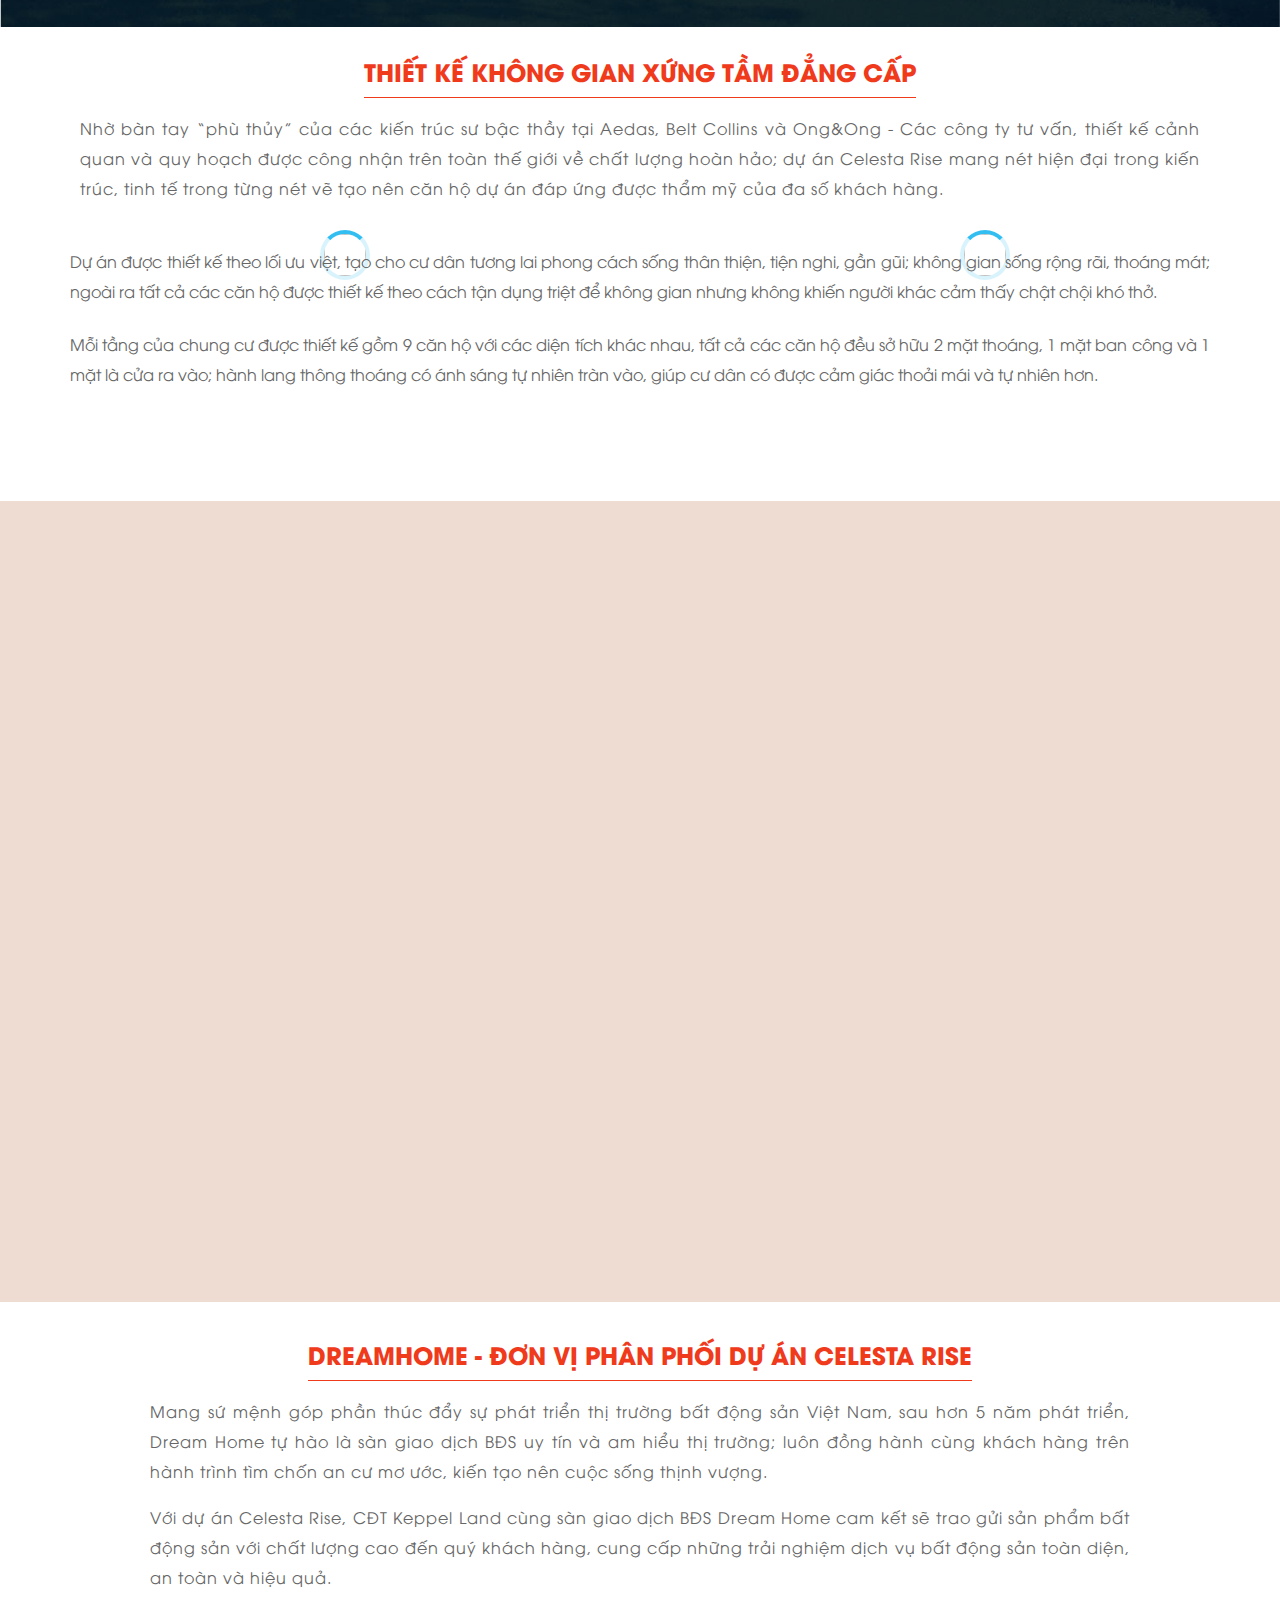
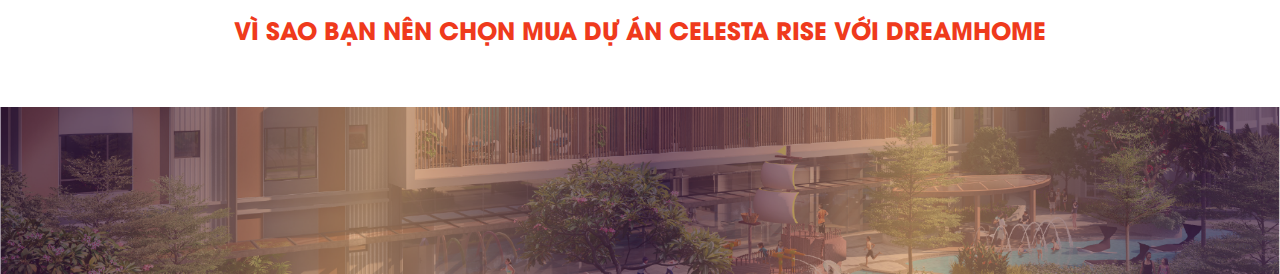
==== commit 999e3588: "update en" ====
--- a/index.html
+++ b/index.html
@@ -81,6 +81,24 @@
 </script>
     <noscript><img height="1" width="1" style="display:none" src="https://www.facebook.com/tr?id=634776320533372&ev=PageView&noscript=1" /></noscript>
     <!-- End Facebook Pixel Code -->
+    <!-- Facebook Pixel Code -->
+    <script>
+        !function(f,b,e,v,n,t,s)
+        {if(f.fbq)return;n=f.fbq=function(){n.callMethod?
+            n.callMethod.apply(n,arguments):n.queue.push(arguments)};
+            if(!f._fbq)f._fbq=n;n.push=n;n.loaded=!0;n.version='2.0';
+            n.queue=[];t=b.createElement(e);t.async=!0;
+            t.src=v;s=b.getElementsByTagName(e)[0];
+            s.parentNode.insertBefore(t,s)}(window, document,'script',
+            'https://connect.facebook.net/en_US/fbevents.js');
+        fbq('init', '392931768405403');
+        fbq('track', 'PageView');
+    </script>
+    <noscript><img height="1" width="1" style="display:none"
+                   src="https://www.facebook.com/tr?id=392931768405403&ev=PageView&noscript=1"
+    /></noscript>
+    <!-- End Facebook Pixel Code -->
+
     <!-- Global site tag (gtag.js) - Google Analytics -->
     <script async src="https://www.googletagmanager.com/gtag/js?id=UA-182146389-1"></script>
     <script>
